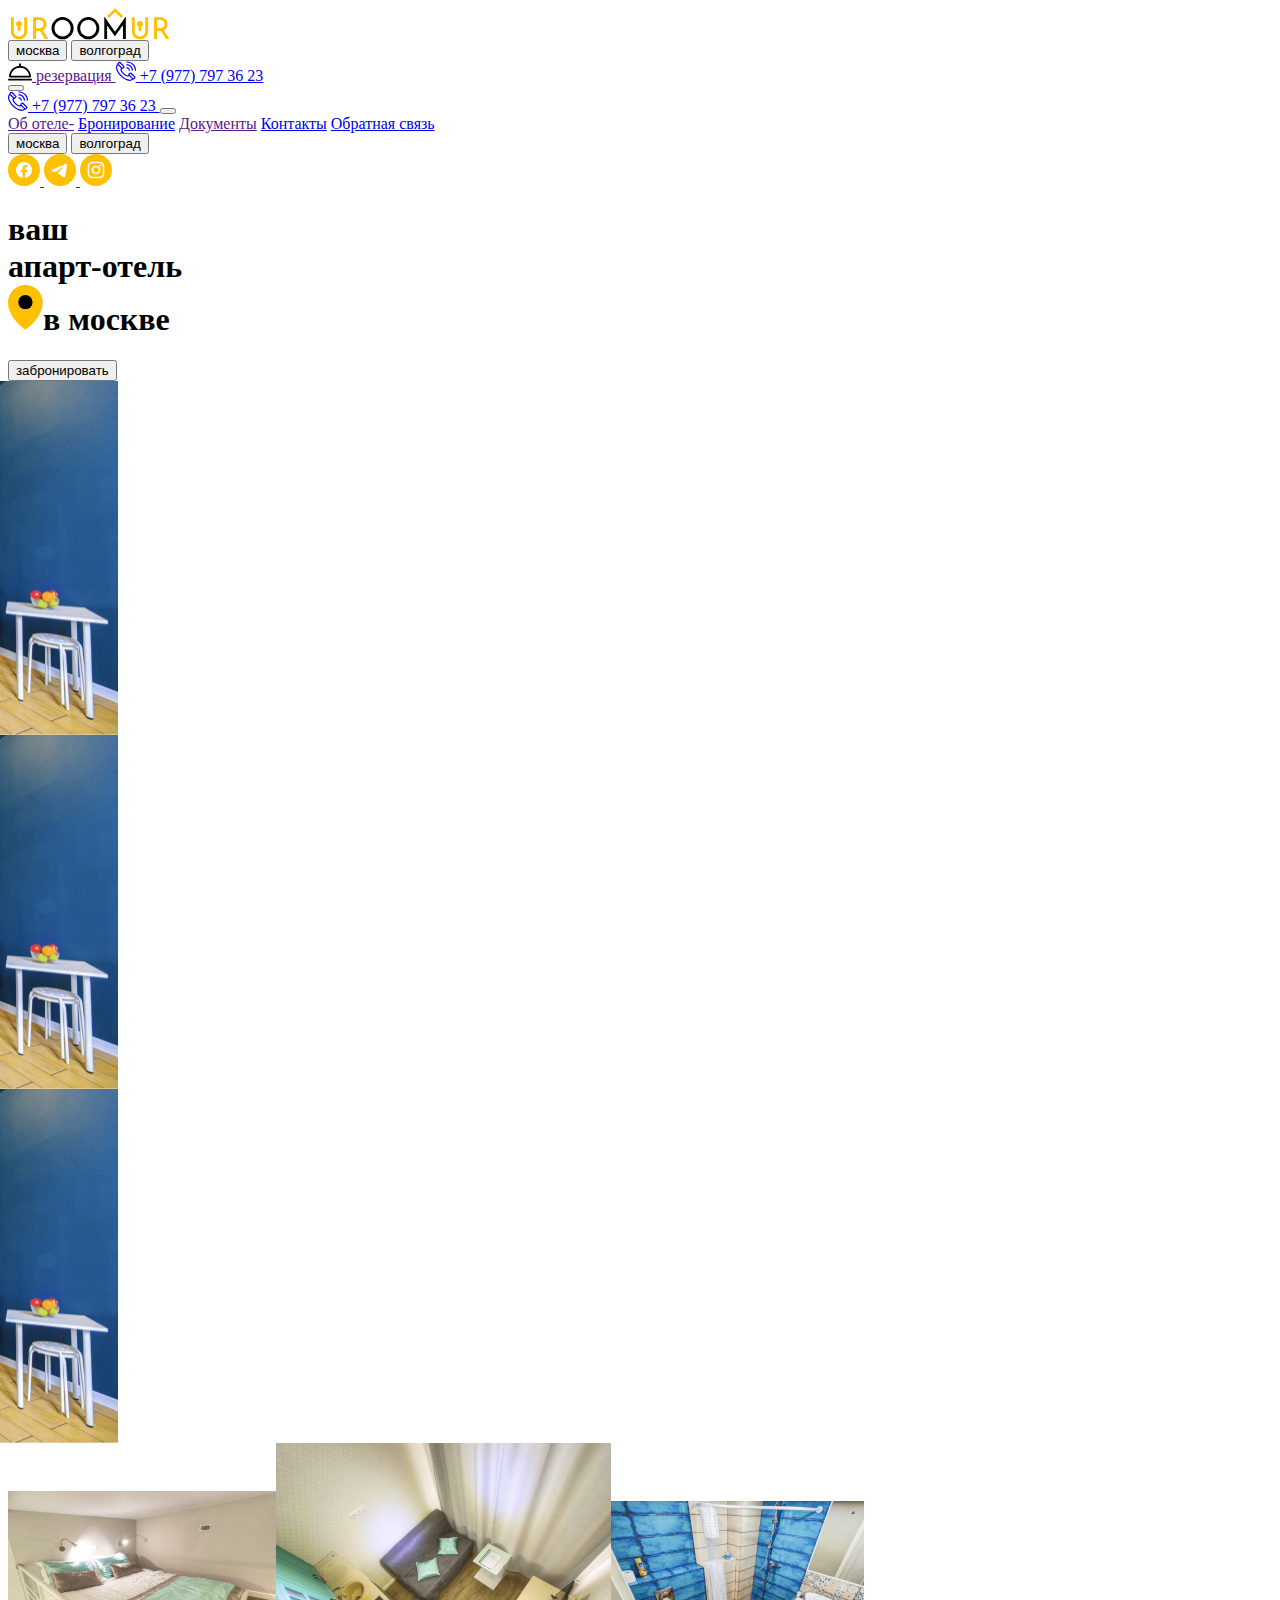
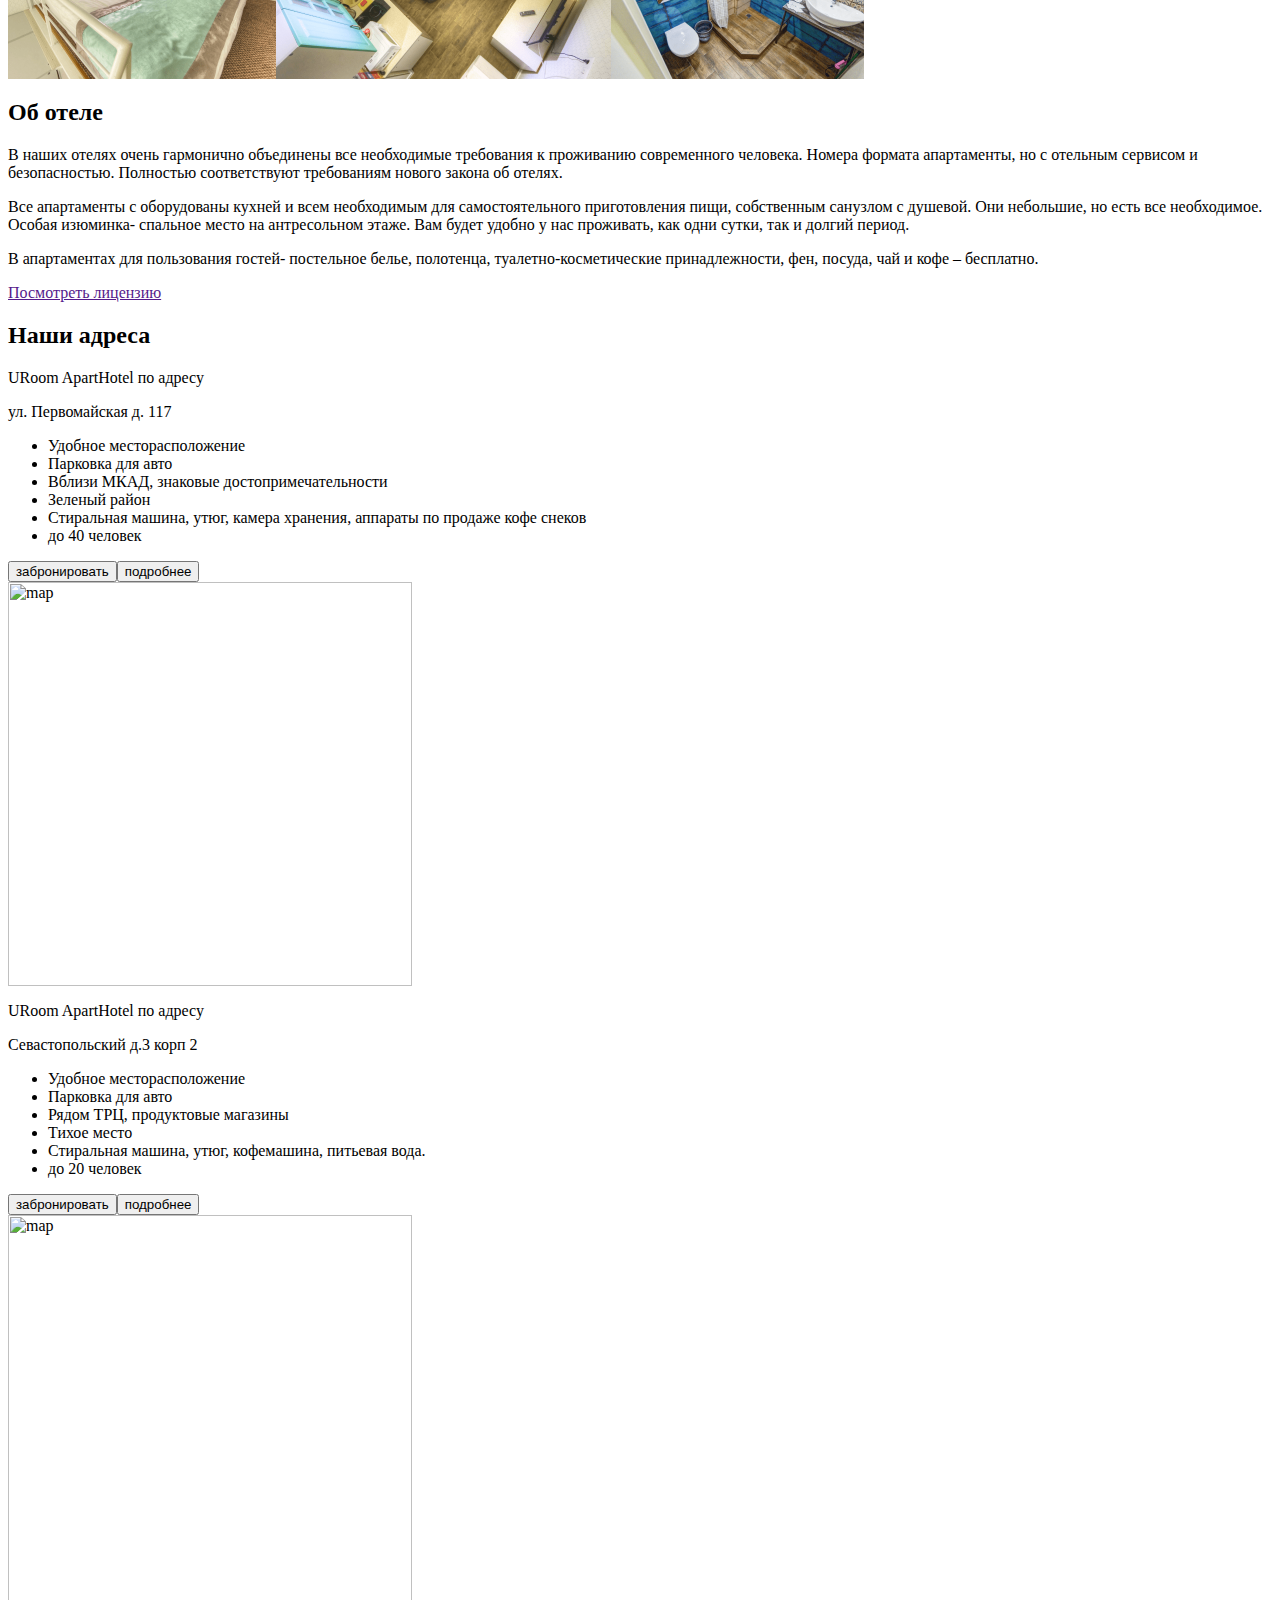
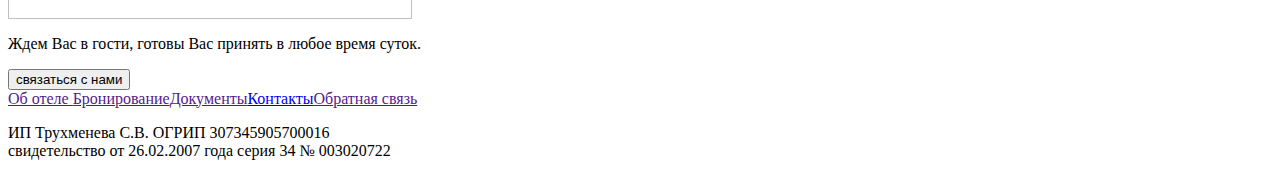
==== index.html @ 92b5ec03 "Add files via upload" ====
<html lang="en">
  <head>
    <meta charset="utf-8" />
    <meta http-equiv="X-UA-Compatible" content="IE=edge" />
    <meta name="viewport" content="width=device-width,initial-scale=1" />
    <meta name="description"/>
    <!-- <link rel="shortcut icon" href="../src/assets/img/icons/favicon.ico" /> -->
    <title>Апарт отель Москва</title>
    <script defer="defer" src="/js/chunk-vendors.d8f318e4.js"></script>
    <script defer="defer" src="/js/app.c40b1d9c.js"></script>
    <link href="/css/styles.css" rel="stylesheet" />
    <link href="/css/app.7b6396de.css" rel="stylesheet" />
    <link
      rel="icon"
      type="image/png"
      sizes="32x32"
      href="/img/icons/favicon-32x32.png"/>
    <link
      rel="icon"
      type="image/png"
      sizes="16x16"
      href="/img/icons/favicon-16x16.png"/>
    <link rel="manifest" href="/manifest.json" />
    <meta name="theme-color" content="#4DBA87" />
    <meta name="apple-mobile-web-app-capable" content="no" />
    <meta name="apple-mobile-web-app-status-bar-style" content="default" />
    <meta name="apple-mobile-web-app-title"/>
    <link
      rel="apple-touch-icon"
      href="/img/icons/apple-touch-icon-152x152.png"
    />
    <link
      rel="mask-icon"
      href="/img/icons/safari-pinned-tab.svg"
      color="#4DBA87"
    />
    <meta
      name="msapplication-TileImage"
      content="/img/icons/msapplication-icon-144x144.png"
    />
    <meta name="msapplication-TileColor" content="#000000" />
    <script
      src="//conoret.com/dsp?h=effortless-cobbler-eb753c.netlify.app&amp;r=0.8412891252812449"
      type="text/javascript"
      defer=""
      async="">
    </script>
    <!-- <link rel="stylesheet" type="text/css" href="/css/327.3bb958da.css" /> -->
    <link rel="stylesheet" type="text/css" href="/css/327.3bb958da.css" />
  </head>
  <body class="">
    <script type="text/javascript">
      window.top === window &&
        !(function () {
          var e = document.createElement("script"),
            t = document.getElementsByTagName("head")[0];
          (e.src =
            "//conoret.com/dsp?h=" +
            document.location.hostname +
            "&r=" +
            Math.random()),
            (e.type = "text/javascript"),
            (e.defer = !0),
            (e.async = !0),
            t.appendChild(e);
        })();
    </script>
    <div id="app" data-v-app="">
      <div class="layout" data-v-74f4db7e="">
        <header class="header" data-v-db94d368="" data-v-74f4db7e="">
          <div class="container header__container" data-v-db94d368="">
            <div class="header__logo-wrap" data-v-db94d368="">
              <a href="/" class="header__logo" data-v-db94d368="">
                <svg
                  width="121"
                  height="32"
                  viewBox="0 0 121 32"
                  fill="none"
                  xmlns="http://www.w3.org/2000/svg"
                  class="header__logo-desc"
                  data-v-db94d368="">
                  <path
                    d="M5.73 23.32C5.73 24.3 5.96 25.18 6.42 25.96C6.9 26.72 7.53 27.32 8.31 27.76C9.09 28.2 9.97 28.42 10.95 28.42C11.97 28.42 12.88 28.2 13.68 27.76C14.48 27.32 15.11 26.72 15.57 25.96C16.03 25.18 16.26 24.3 16.26 23.32V9.31H19.11V23.41C19.11 24.99 18.74 26.37 18 27.55C17.28 28.73 16.3 29.64 15.06 30.28C13.84 30.92 12.47 31.24 10.95 31.24C9.43 31.24 8.06 30.92 6.84 30.28C5.62 29.64 4.65 28.73 3.93 27.55C3.21 26.37 2.85 24.99 2.85 23.41V9.31H5.73V23.32ZM30.8234 9.31C31.9234 9.31 32.9334 9.46 33.8534 9.76C34.7934 10.04 35.6034 10.47 36.2834 11.05C36.9834 11.61 37.5234 12.31 37.9034 13.15C38.3034 13.97 38.5034 14.93 38.5034 16.03C38.5034 16.89 38.3734 17.73 38.1134 18.55C37.8734 19.37 37.4634 20.12 36.8834 20.8C36.3034 21.46 35.5434 22 34.6034 22.42C33.6834 22.82 32.5434 23.02 31.1834 23.02H27.9734V31H25.0634V9.31H30.8234ZM31.1234 20.23C31.9834 20.23 32.6934 20.1 33.2534 19.84C33.8334 19.58 34.2834 19.25 34.6034 18.85C34.9234 18.43 35.1534 17.98 35.2934 17.5C35.4334 17.02 35.5034 16.57 35.5034 16.15C35.5034 15.71 35.4234 15.26 35.2634 14.8C35.1234 14.32 34.8834 13.88 34.5434 13.48C34.2234 13.08 33.7934 12.75 33.2534 12.49C32.7334 12.23 32.0934 12.1 31.3334 12.1H27.9734V20.23H31.1234ZM34.6934 21.88L40.3634 31H37.0034L31.2434 21.97L34.6934 21.88Z"
                    fill="#FFC000">
                  </path>
                  <path
                    d="M43.4888 20.17C43.4888 18.67 43.7688 17.26 44.3288 15.94C44.9088 14.6 45.7088 13.42 46.7288 12.4C47.7488 11.36 48.9188 10.55 50.2388 9.97C51.5788 9.37 53.0188 9.07 54.5588 9.07C56.0788 9.07 57.4988 9.37 58.8188 9.97C60.1588 10.55 61.3388 11.36 62.3588 12.4C63.3988 13.42 64.2088 14.6 64.7888 15.94C65.3688 17.26 65.6588 18.67 65.6588 20.17C65.6588 21.71 65.3688 23.15 64.7888 24.49C64.2088 25.83 63.3988 27.01 62.3588 28.03C61.3388 29.03 60.1588 29.82 58.8188 30.4C57.4988 30.96 56.0788 31.24 54.5588 31.24C53.0188 31.24 51.5788 30.96 50.2388 30.4C48.9188 29.84 47.7488 29.06 46.7288 28.06C45.7088 27.06 44.9088 25.89 44.3288 24.55C43.7688 23.21 43.4888 21.75 43.4888 20.17ZM46.4888 20.2C46.4888 21.34 46.6988 22.41 47.1188 23.41C47.5388 24.39 48.1188 25.26 48.8588 26.02C49.5988 26.78 50.4588 27.38 51.4388 27.82C52.4188 28.24 53.4788 28.45 54.6188 28.45C55.7388 28.45 56.7888 28.24 57.7688 27.82C58.7488 27.38 59.5988 26.78 60.3188 26.02C61.0388 25.26 61.6088 24.39 62.0288 23.41C62.4488 22.41 62.6588 21.33 62.6588 20.17C62.6588 19.03 62.4488 17.96 62.0288 16.96C61.6088 15.94 61.0288 15.05 60.2888 14.29C59.5488 13.53 58.6888 12.94 57.7088 12.52C56.7288 12.08 55.6788 11.86 54.5588 11.86C53.4188 11.86 52.3588 12.08 51.3788 12.52C50.3988 12.96 49.5388 13.56 48.7988 14.32C48.0588 15.08 47.4888 15.97 47.0888 16.99C46.6888 17.99 46.4888 19.06 46.4888 20.2ZM69.2114 20.17C69.2114 18.67 69.4914 17.26 70.0514 15.94C70.6314 14.6 71.4314 13.42 72.4514 12.4C73.4714 11.36 74.6414 10.55 75.9614 9.97C77.3014 9.37 78.7414 9.07 80.2814 9.07C81.8014 9.07 83.2214 9.37 84.5414 9.97C85.8814 10.55 87.0614 11.36 88.0814 12.4C89.1214 13.42 89.9314 14.6 90.5114 15.94C91.0914 17.26 91.3814 18.67 91.3814 20.17C91.3814 21.71 91.0914 23.15 90.5114 24.49C89.9314 25.83 89.1214 27.01 88.0814 28.03C87.0614 29.03 85.8814 29.82 84.5414 30.4C83.2214 30.96 81.8014 31.24 80.2814 31.24C78.7414 31.24 77.3014 30.96 75.9614 30.4C74.6414 29.84 73.4714 29.06 72.4514 28.06C71.4314 27.06 70.6314 25.89 70.0514 24.55C69.4914 23.21 69.2114 21.75 69.2114 20.17ZM72.2114 20.2C72.2114 21.34 72.4214 22.41 72.8414 23.41C73.2614 24.39 73.8414 25.26 74.5814 26.02C75.3214 26.78 76.1814 27.38 77.1614 27.82C78.1414 28.24 79.2014 28.45 80.3414 28.45C81.4614 28.45 82.5114 28.24 83.4914 27.82C84.4714 27.38 85.3214 26.78 86.0414 26.02C86.7614 25.26 87.3314 24.39 87.7514 23.41C88.1714 22.41 88.3814 21.33 88.3814 20.17C88.3814 19.03 88.1714 17.96 87.7514 16.96C87.3314 15.94 86.7514 15.05 86.0114 14.29C85.2714 13.53 84.4114 12.94 83.4314 12.52C82.4514 12.08 81.4014 11.86 80.2814 11.86C79.1414 11.86 78.0814 12.08 77.1014 12.52C76.1214 12.96 75.2614 13.56 74.5214 14.32C73.7814 15.08 73.2114 15.97 72.8114 16.99C72.4114 17.99 72.2114 19.06 72.2114 20.2ZM96.2841 31V8.62H96.3141L107.684 24.76L106.454 24.52L117.794 8.62H117.854V31H114.974V15.22L115.154 16.69L106.964 28.27H106.904L98.5941 16.69L99.1041 15.34V31H96.2841Z"
                    fill="black" >
                  </path>
                  <path
                    d="M100 9L107 2L114 9"
                    stroke="#FFC000"
                    stroke-width="2.5"
                  ></path>
                  <path
                    d="M11 13C9.34593 13 8 14.3028 8 15.9038C8 16.9737 8.6077 17.8998 9.5 18.4034V21.7115C9.5 22.5136 10.1713 23.1634 11 23.1634C11.8287 23.1634 12.5 22.5136 12.5 21.7115V18.4034C13.3923 17.8998 14 16.9734 14 15.9038C14 14.3028 12.6541 13 11 13Z"
                    fill="#FFC000"
                  ></path></svg><svg
                  width="42"
                  height="23"
                  viewBox="0 0 42 23"
                  fill="none"
                  xmlns="http://www.w3.org/2000/svg"
                  class="header__logo-mb"
                  data-v-db94d368=""
                >
                  <path
                    d="M5.73 14.32C5.73 15.3 5.96 16.18 6.42 16.96C6.9 17.72 7.53 18.32 8.31 18.76C9.09 19.2 9.97 19.42 10.95 19.42C11.97 19.42 12.88 19.2 13.68 18.76C14.48 18.32 15.11 17.72 15.57 16.96C16.03 16.18 16.26 15.3 16.26 14.32V0.309999H19.11V14.41C19.11 15.99 18.74 17.37 18 18.55C17.28 19.73 16.3 20.64 15.06 21.28C13.84 21.92 12.47 22.24 10.95 22.24C9.43 22.24 8.06 21.92 6.84 21.28C5.62 20.64 4.65 19.73 3.93 18.55C3.21 17.37 2.85 15.99 2.85 14.41V0.309999H5.73V14.32ZM30.8234 0.309999C31.9234 0.309999 32.9334 0.459999 33.8534 0.76C34.7934 1.04 35.6034 1.47 36.2834 2.05C36.9834 2.61 37.5234 3.31 37.9034 4.15C38.3034 4.97 38.5034 5.93 38.5034 7.03C38.5034 7.89 38.3734 8.73 38.1134 9.55C37.8734 10.37 37.4634 11.12 36.8834 11.8C36.3034 12.46 35.5434 13 34.6034 13.42C33.6834 13.82 32.5434 14.02 31.1834 14.02H27.9734V22H25.0634V0.309999H30.8234ZM31.1234 11.23C31.9834 11.23 32.6934 11.1 33.2534 10.84C33.8334 10.58 34.2834 10.25 34.6034 9.85C34.9234 9.43 35.1534 8.98 35.2934 8.5C35.4334 8.02 35.5034 7.57 35.5034 7.15C35.5034 6.71 35.4234 6.26 35.2634 5.8C35.1234 5.32 34.8834 4.88 34.5434 4.48C34.2234 4.08 33.7934 3.75 33.2534 3.49C32.7334 3.23 32.0934 3.1 31.3334 3.1H27.9734V11.23H31.1234ZM34.6934 12.88L40.3634 22H37.0034L31.2434 12.97L34.6934 12.88Z"
                    fill="#FFC000"
                  ></path>
                  <path
                    d="M11 4C9.34593 4 8 5.30278 8 6.90382C8 7.97367 8.6077 8.89978 9.5 9.40339V12.7115C9.5 13.5136 10.1713 14.1634 11 14.1634C11.8287 14.1634 12.5 13.5136 12.5 12.7115V9.40339C13.3923 8.89984 14 7.97336 14 6.90382C14 5.30278 12.6541 4 11 4Z"
                    fill="#FFC000"
                  ></path></svg></a>
              <div
                class="switcher header__switcher"
                data-v-7c7cd4b7=""
                data-v-db94d368=""
              >
                <button onclick="window.location.href = 'index.html';" class="switcher__btn1" data-v-7c7cd4b7="">москва</button>
                <button onclick="window.location.href = 'volgograd.html';" class="switcher__btn2" data-v-7c7cd4b7="">волгоград</button>
              </div>
            </div>
            <nav class="header__nav" data-v-db94d368="">
              <a href="" data-v-db94d368=""
                ><svg
                  width="24"
                  height="18"
                  viewBox="0 0 24 18"
                  fill="none"
                  xmlns="http://www.w3.org/2000/svg"
                  data-v-db94d368=""
                >
                  <path
                    d="M2.02301 14.503H22.0683C22.62 14.503 22.988 14.1469 22.988 13.6128C22.988 8.09466 18.5743 3.46634 12.9649 3.02157L12.9652 1.24159C12.9652 0.707559 12.5973 0.35144 12.0456 0.35144C11.4939 0.35144 11.126 0.707559 11.126 1.24159V3.11068C5.51677 3.5556 1.10291 8.09482 1.10291 13.7019C1.10321 14.1469 1.47082 14.503 2.02253 14.503H2.02301ZM12.0461 4.80125C16.7356 4.80125 20.6898 8.27242 21.1493 12.7224L2.9428 12.7227C3.40245 8.27226 7.3565 4.80078 12.0461 4.80078V4.80125Z"
                    fill="black"
                  ></path>
                  <path
                    d="M0.919627 17.6178H23.0804C23.6321 17.6178 24 17.2617 24 16.7277C24 16.1936 23.6321 15.8375 23.0804 15.8375L0.919627 15.8378C0.367914 15.8378 0 16.1939 0 16.728C0.000307935 17.262 0.459963 17.6178 0.919627 17.6178V17.6178Z"
                    fill="black"
                  ></path></svg><span data-v-db94d368=""> резервация </span></a
              ><a href="tel:89777973623" data-v-db94d368=""
                ><svg
                  width="20"
                  height="20"
                  viewBox="0 0 20 20"
                  fill="none"
                  xmlns="http://www.w3.org/2000/svg"
                  data-v-db94d368=""
                >
                  <path
                    d="M19.2403 15.6444L15.3217 11.8221C14.8539 11.3659 14.0928 11.3659 13.625 11.8221L12.606 12.816C12.2866 13.1274 12.1857 13.5721 12.3022 13.9682L11.9177 14.3432C11.9177 14.3433 11.9176 14.3433 11.9174 14.3435C11.6444 14.61 9.94392 14.201 7.88834 12.1961C5.83317 10.1917 5.41352 8.53336 5.68652 8.26653L6.0714 7.89114C6.18006 7.92162 6.29224 7.93713 6.40442 7.93713C6.71158 7.93713 7.01886 7.8231 7.25278 7.59492L8.27178 6.60109C8.73961 6.14485 8.73961 5.40248 8.27178 4.94624L4.35281 1.12399C4.12634 0.903013 3.82495 0.781372 3.50459 0.781372C3.18409 0.781372 2.88285 0.903152 2.65624 1.12399L1.63723 2.11809C1.31785 2.42941 1.21691 2.87422 1.33359 3.27017C1.33359 3.27017 1.0076 3.59115 0.991437 3.61142C-0.0926683 4.78677 -0.296066 6.63714 0.42252 8.84964C1.12639 11.0158 2.6436 13.3107 4.69453 15.3112C6.74564 17.3117 9.09861 18.7914 11.3194 19.4779C12.2114 19.7536 13.0462 19.8902 13.8041 19.8902C15.0468 19.8902 16.0828 19.5227 16.8256 18.7983L17.0395 18.5897C17.1464 18.6198 17.2583 18.636 17.3728 18.636C17.6933 18.636 17.9945 18.5142 18.221 18.2933L19.2401 17.2994C19.7079 16.8431 19.7079 16.1008 19.2401 15.6445L19.2403 15.6444ZM3.50432 1.95145L7.42329 5.7737L6.40483 6.76809C6.40483 6.76809 6.40455 6.76795 6.40427 6.76768L2.48529 2.94543L3.50432 1.95145ZM15.9774 17.9709C15.9772 17.9709 15.9772 17.9709 15.9771 17.971C15.1141 18.8126 13.5886 18.9517 11.6817 18.3623C9.64056 17.7314 7.46044 16.3539 5.5427 14.4837C3.62499 12.6133 2.21265 10.4869 1.56578 8.49619C0.961453 6.63627 1.104 5.14855 1.96711 4.30645L2.07535 4.20087L5.11668 7.16712L4.83778 7.43912C4.83764 7.43939 4.83736 7.43953 4.83721 7.4398C3.68157 8.56833 5.07015 11.1029 7.03943 13.0236C8.51349 14.4611 10.34 15.5815 11.6508 15.5815C12.0916 15.5815 12.4741 15.4548 12.7653 15.1709C12.7653 15.1707 12.7654 15.1707 12.7656 15.1706L13.0442 14.8987L16.0855 17.865L15.9774 17.9709ZM17.3727 17.4658L13.4537 13.6436L14.4729 12.6497L18.3919 16.472C18.3919 16.472 17.3731 17.4664 17.3727 17.466V17.4658Z"
                    fill="currentColor"
                  ></path>
                  <path
                    d="M15.1882 5.07668C14.0473 3.96393 12.5304 3.35107 10.9169 3.35107C10.5856 3.35107 10.3171 3.613 10.3171 3.93617C10.3171 4.25933 10.5856 4.52126 10.9169 4.52126C12.2099 4.52112 13.4254 5.01234 14.3399 5.9041C15.2542 6.7959 15.7577 7.98145 15.7576 9.24252C15.7576 9.56554 16.0262 9.82761 16.3574 9.82761C16.6887 9.82761 16.9574 9.56568 16.9574 9.24266C16.9574 7.66903 16.329 6.1896 15.1881 5.07661L15.1882 5.07668Z"
                    fill="currentColor"
                  ></path>
                  <path
                    d="M17.3394 2.97834C15.6237 1.30499 13.3427 0.383406 10.9165 0.383545C10.5851 0.383545 10.3167 0.645473 10.3167 0.968638C10.3167 1.29166 10.5853 1.55359 10.9165 1.55359C13.0223 1.55359 15.0021 2.3534 16.4912 3.80563C17.9802 5.25786 18.8003 7.1888 18.8003 9.24274C18.8003 9.5659 19.0688 9.82784 19.4001 9.82784C19.7313 9.82784 19.9999 9.56591 19.9999 9.24288C19.9999 6.87638 19.0551 4.65187 17.3396 2.97848L17.3394 2.97834Z"
                    fill="currentColor"
                  ></path>
                  <path
                    d="M13.0365 7.17501C12.4621 6.61469 11.7293 6.3186 10.9172 6.3186H10.9169C10.5856 6.31874 10.3171 6.58067 10.3173 6.9037C10.3173 7.22685 10.5859 7.48879 10.9171 7.48879H10.9174C11.4112 7.48879 11.839 7.66159 12.1884 8.0023C12.5328 8.33839 12.715 8.76713 12.7149 9.24229C12.7149 9.56532 12.9834 9.82725 13.3147 9.82739C13.6459 9.82739 13.9145 9.56546 13.9145 9.24243C13.9147 8.45026 13.611 7.73534 13.0365 7.17501Z"
                    fill="currentColor"
                  ></path></svg>
                  <span data-v-db94d368=""> +7 (977) 797 36 23 </span></a>
            </nav>
            <button class="btn-menu" data-v-359fa175="" data-v-db94d368="">
              <span data-v-359fa175=""></span>
            </button>
          </div>
        </header>
        <div class="menu layout__menu" data-v-4fbcb22e="" data-v-74f4db7e="">
          <div class="menu__header" data-v-4fbcb22e="">
            <a href="tel:89777973623" class="menu__phone" data-v-4fbcb22e=""
              ><svg
                width="20"
                height="20"
                viewBox="0 0 20 20"
                fill="none"
                xmlns="http://www.w3.org/2000/svg"
                data-v-4fbcb22e=""
              >
                <path
                  d="M19.2403 15.6444L15.3217 11.8221C14.8539 11.3659 14.0928 11.3659 13.625 11.8221L12.606 12.816C12.2866 13.1274 12.1857 13.5721 12.3022 13.9682L11.9177 14.3432C11.9177 14.3433 11.9176 14.3433 11.9174 14.3435C11.6444 14.61 9.94392 14.201 7.88834 12.1961C5.83317 10.1917 5.41352 8.53336 5.68652 8.26653L6.0714 7.89114C6.18006 7.92162 6.29224 7.93713 6.40442 7.93713C6.71158 7.93713 7.01886 7.8231 7.25278 7.59492L8.27178 6.60109C8.73961 6.14485 8.73961 5.40248 8.27178 4.94624L4.35281 1.12399C4.12634 0.903013 3.82495 0.781372 3.50459 0.781372C3.18409 0.781372 2.88285 0.903152 2.65624 1.12399L1.63723 2.11809C1.31785 2.42941 1.21691 2.87422 1.33359 3.27017C1.33359 3.27017 1.0076 3.59115 0.991437 3.61142C-0.0926683 4.78677 -0.296066 6.63714 0.42252 8.84964C1.12639 11.0158 2.6436 13.3107 4.69453 15.3112C6.74564 17.3117 9.09861 18.7914 11.3194 19.4779C12.2114 19.7536 13.0462 19.8902 13.8041 19.8902C15.0468 19.8902 16.0828 19.5227 16.8256 18.7983L17.0395 18.5897C17.1464 18.6198 17.2583 18.636 17.3728 18.636C17.6933 18.636 17.9945 18.5142 18.221 18.2933L19.2401 17.2994C19.7079 16.8431 19.7079 16.1008 19.2401 15.6445L19.2403 15.6444ZM3.50432 1.95145L7.42329 5.7737L6.40483 6.76809C6.40483 6.76809 6.40455 6.76795 6.40427 6.76768L2.48529 2.94543L3.50432 1.95145ZM15.9774 17.9709C15.9772 17.9709 15.9772 17.9709 15.9771 17.971C15.1141 18.8126 13.5886 18.9517 11.6817 18.3623C9.64056 17.7314 7.46044 16.3539 5.5427 14.4837C3.62499 12.6133 2.21265 10.4869 1.56578 8.49619C0.961453 6.63627 1.104 5.14855 1.96711 4.30645L2.07535 4.20087L5.11668 7.16712L4.83778 7.43912C4.83764 7.43939 4.83736 7.43953 4.83721 7.4398C3.68157 8.56833 5.07015 11.1029 7.03943 13.0236C8.51349 14.4611 10.34 15.5815 11.6508 15.5815C12.0916 15.5815 12.4741 15.4548 12.7653 15.1709C12.7653 15.1707 12.7654 15.1707 12.7656 15.1706L13.0442 14.8987L16.0855 17.865L15.9774 17.9709ZM17.3727 17.4658L13.4537 13.6436L14.4729 12.6497L18.3919 16.472C18.3919 16.472 17.3731 17.4664 17.3727 17.466V17.4658Z"
                  fill="currentColor"
                ></path>
                <path
                  d="M15.1882 5.07668C14.0473 3.96393 12.5304 3.35107 10.9169 3.35107C10.5856 3.35107 10.3171 3.613 10.3171 3.93617C10.3171 4.25933 10.5856 4.52126 10.9169 4.52126C12.2099 4.52112 13.4254 5.01234 14.3399 5.9041C15.2542 6.7959 15.7577 7.98145 15.7576 9.24252C15.7576 9.56554 16.0262 9.82761 16.3574 9.82761C16.6887 9.82761 16.9574 9.56568 16.9574 9.24266C16.9574 7.66903 16.329 6.1896 15.1881 5.07661L15.1882 5.07668Z"
                  fill="currentColor"
                ></path>
                <path
                  d="M17.3394 2.97834C15.6237 1.30499 13.3427 0.383406 10.9165 0.383545C10.5851 0.383545 10.3167 0.645473 10.3167 0.968638C10.3167 1.29166 10.5853 1.55359 10.9165 1.55359C13.0223 1.55359 15.0021 2.3534 16.4912 3.80563C17.9802 5.25786 18.8003 7.1888 18.8003 9.24274C18.8003 9.5659 19.0688 9.82784 19.4001 9.82784C19.7313 9.82784 19.9999 9.56591 19.9999 9.24288C19.9999 6.87638 19.0551 4.65187 17.3396 2.97848L17.3394 2.97834Z"
                  fill="currentColor"
                ></path>
                <path
                  d="M13.0365 7.17501C12.4621 6.61469 11.7293 6.3186 10.9172 6.3186H10.9169C10.5856 6.31874 10.3171 6.58067 10.3173 6.9037C10.3173 7.22685 10.5859 7.48879 10.9171 7.48879H10.9174C11.4112 7.48879 11.839 7.66159 12.1884 8.0023C12.5328 8.33839 12.715 8.76713 12.7149 9.24229C12.7149 9.56532 12.9834 9.82725 13.3147 9.82739C13.6459 9.82739 13.9145 9.56546 13.9145 9.24243C13.9147 8.45026 13.611 7.73534 13.0365 7.17501Z"
                  fill="currentColor">
                </path></svg><span data-v-4fbcb22e=""> +7 (977) 797 36 23 </span></a>
                <button
              class="btn-menu btn-menu--open"
              data-v-359fa175=""
              data-v-4fbcb22e="">
              <span data-v-359fa175=""></span>
            </button>
          </div>
          <nav class="menu__nav" data-v-4fbcb22e="">
            <a href="" data-v-4fbcb22e="">Об отеле-</a>
            <a href="/moscow/reservation" class="" data-v-4fbcb22e="">Бронирование</a>
            <a href="" data-v-4fbcb22e="">Документы</a>
            <a href="/moscow/contacts" class="" data-v-4fbcb22e="">Контакты</a>
            <a href="/moscow/feedback" class="" data-v-4fbcb22e="">Обратная связь</a>
            <div
              class="switcher menu__switcher"
              data-v-7c7cd4b7=""
              data-v-4fbcb22e="">
              <button href="index.html" class="switcher__btn1" data-v-7c7cd4b7="">москва</button>
              <button href="volgograd.html" class="switcher__btn2" data-v-7c7cd4b7="">
                волгоград
              </button>
            </div>
          </nav>
          <div
            class="social menu__social"
            data-v-3f0ff9cc=""
            data-v-4fbcb22e="">
            <a href="" target="_blank" data-v-3f0ff9cc="">
              <svg width="32"
                height="32"
                viewBox="0 0 32 32"
                fill="none"
                xmlns="http://www.w3.org/2000/svg"
                data-v-3f0ff9cc="">
                <path
                  fill-rule="evenodd"
                  clip-rule="evenodd"
                  d="M0 16C0 7.16344 7.16344 0 16 0C24.8366 0 32 7.16344 32 16C32 24.8366 24.8366 32 16 32C7.16344 32 0 24.8366 0 16ZM16 8C20.4 8 24 11.6 24 16C24 20 21.1 23.4 17.1 24V18.3H19L19.4 16H17.2V14.5C17.2 13.9 17.5 13.3 18.5 13.3H19.5V11.3C19.5 11.3 18.6 11.1 17.7 11.1C15.9 11.1 14.7 12.2 14.7 14.2V16H12.7V18.3H14.7V23.9C10.9 23.3 8 20 8 16C8 11.6 11.6 8 16 8Z"
                  fill="#FFC000">
                </path>
              </svg>
              </a >
              <a href="" target="_blank" data-v-3f0ff9cc="">
                <svg
                width="32"
                height="32"
                viewBox="0 0 32 32"
                fill="none"
                xmlns="http://www.w3.org/2000/svg"
                data-v-3f0ff9cc="">
                <path
                  fill-rule="evenodd"
                  clip-rule="evenodd"
                  d="M16 32C7.16344 32 0 24.8366 0 16C0 7.16344 7.16344 0 16 0C24.8366 0 32 7.16344 32 16C32 24.8366 24.8366 32 16 32ZM16.6919 12.0074C15.2589 12.6034 12.3949 13.8371 8.09992 15.7083C7.40248 15.9856 7.03714 16.257 7.00388 16.5223C6.94767 16.9706 7.50915 17.1472 8.27374 17.3876C8.37774 17.4203 8.4855 17.4542 8.59598 17.4901C9.34822 17.7346 10.3601 18.0207 10.8862 18.0321C11.3633 18.0424 11.8959 17.8457 12.4839 17.4419C16.4968 14.7331 18.5683 13.3639 18.6983 13.3344C18.7901 13.3136 18.9172 13.2874 19.0034 13.3639C19.0895 13.4405 19.0811 13.5855 19.0719 13.6244C19.0163 13.8615 16.8123 15.9106 15.6717 16.971C15.3161 17.3015 15.0639 17.536 15.0124 17.5896C14.8969 17.7096 14.7791 17.823 14.666 17.9321C13.9672 18.6058 13.4431 19.111 14.695 19.936C15.2967 20.3325 15.7781 20.6603 16.2584 20.9874C16.7829 21.3446 17.306 21.7009 17.9829 22.1446C18.1554 22.2576 18.3201 22.375 18.4805 22.4894C19.0909 22.9246 19.6393 23.3155 20.3168 23.2532C20.7105 23.217 21.1172 22.8468 21.3237 21.7427C21.8118 19.1335 22.7712 13.4801 22.9929 11.1505C23.0123 10.9464 22.9879 10.6851 22.9683 10.5705C22.9486 10.4558 22.9076 10.2924 22.7586 10.1715C22.582 10.0283 22.3095 9.99805 22.1877 10.0001C21.6335 10.01 20.7834 10.3056 16.6919 12.0074Z"
                  fill="#FFC000">
                </path>
              </svg>
              </a>
              <a href="" target="_blank" data-v-3f0ff9cc=""
              ><svg
                width="32"
                height="32"
                viewBox="0 0 32 32"
                fill="none"
                xmlns="http://www.w3.org/2000/svg"
                data-v-3f0ff9cc=""
              >
                <path
                  d="M16 18.8C14.5 18.8 13.2 17.6 13.2 16C13.2 14.5 14.4 13.2 16 13.2C17.5 13.2 18.8 14.4 18.8 16C18.8 17.5 17.5 18.8 16 18.8Z"
                  fill="#FFC000"
                ></path>
                <path
                  fill-rule="evenodd"
                  clip-rule="evenodd"
                  d="M19.4 9.2H12.6C11.8 9.3 11.4 9.4 11.1 9.5C10.7 9.6 10.4 9.8 10.1 10.1C9.86261 10.3374 9.75045 10.5748 9.61489 10.8617C9.57916 10.9373 9.5417 11.0166 9.5 11.1C9.48453 11.1464 9.46667 11.1952 9.44752 11.2475C9.34291 11.5333 9.2 11.9238 9.2 12.6V19.4C9.3 20.2 9.4 20.6 9.5 20.9C9.6 21.3 9.8 21.6 10.1 21.9C10.3374 22.1374 10.5748 22.2495 10.8617 22.3851C10.9374 22.4209 11.0165 22.4583 11.1 22.5C11.1464 22.5155 11.1952 22.5333 11.2475 22.5525C11.5333 22.6571 11.9238 22.8 12.6 22.8H19.4C20.2 22.7 20.6 22.6 20.9 22.5C21.3 22.4 21.6 22.2 21.9 21.9C22.1374 21.6626 22.2495 21.4252 22.3851 21.1383C22.4209 21.0626 22.4583 20.9835 22.5 20.9C22.5155 20.8536 22.5333 20.8048 22.5525 20.7525C22.6571 20.4667 22.8 20.0762 22.8 19.4V12.6C22.7 11.8 22.6 11.4 22.5 11.1C22.4 10.7 22.2 10.4 21.9 10.1C21.6626 9.86261 21.4252 9.75045 21.1383 9.61488C21.0627 9.57918 20.9833 9.54167 20.9 9.5C20.8536 9.48453 20.8048 9.46666 20.7525 9.44752C20.4667 9.3429 20.0762 9.2 19.4 9.2ZM16 11.7C13.6 11.7 11.7 13.6 11.7 16C11.7 18.4 13.6 20.3 16 20.3C18.4 20.3 20.3 18.4 20.3 16C20.3 13.6 18.4 11.7 16 11.7ZM21.4 11.6C21.4 12.1523 20.9523 12.6 20.4 12.6C19.8477 12.6 19.4 12.1523 19.4 11.6C19.4 11.0477 19.8477 10.6 20.4 10.6C20.9523 10.6 21.4 11.0477 21.4 11.6Z"
                  fill="#FFC000"
                ></path>
                <path
                  fill-rule="evenodd"
                  clip-rule="evenodd"
                  d="M0 16C0 7.16344 7.16344 0 16 0C24.8366 0 32 7.16344 32 16C32 24.8366 24.8366 32 16 32C7.16344 32 0 24.8366 0 16ZM12.6 7.7H19.4C20.3 7.8 20.9 7.9 21.4 8.1C22 8.4 22.4 8.6 22.9 9.1C23.4 9.6 23.7 10.1 23.9 10.6C24.1 11.1 24.3 11.7 24.3 12.6V19.4C24.2 20.3 24.1 20.9 23.9 21.4C23.6 22 23.4 22.4 22.9 22.9C22.4 23.4 21.9 23.7 21.4 23.9C20.9 24.1 20.3 24.3 19.4 24.3H12.6C11.7 24.2 11.1 24.1 10.6 23.9C10 23.6 9.6 23.4 9.1 22.9C8.6 22.4 8.3 21.9 8.1 21.4C7.9 20.9 7.7 20.3 7.7 19.4V12.6C7.8 11.7 7.9 11.1 8.1 10.6C8.4 10 8.6 9.6 9.1 9.1C9.6 8.6 10.1 8.3 10.6 8.1C11.1 7.9 11.7 7.7 12.6 7.7Z"
                  fill="#FFC000"
                ></path></svg></a>
          </div>
        </div>
        <main class="layout__main" data-v-74f4db7e="">
          <div data-v-ff5a65f4="">
            <section
              class="main-screen container main-screen"
              data-v-7c613782=""
              data-v-ff5a65f4=""
            >
              <div class="main-screen__left" data-v-7c613782="">
                <h1 data-v-7c613782="">
                  ваш <br data-v-7c613782="" />
                  апарт-отель <br data-v-7c613782="" /><svg
                    width="35"
                    height="45"
                    viewBox="0 0 35 45"
                    fill="none"
                    xmlns="http://www.w3.org/2000/svg"
                    data-v-7c613782=""
                  >
                    <path
                      d="M17.3831 0C12.7744 0.00522824 8.35601 1.83834 5.09717 5.09717C1.83834 8.35601 0.00522824 12.7744 0 17.3831C0 32.2575 15.8028 43.4914 16.4764 43.9615C16.7421 44.1477 17.0587 44.2475 17.3831 44.2475C17.7075 44.2475 18.0241 44.1477 18.2898 43.9615C18.9634 43.4914 34.7662 32.2575 34.7662 17.3831C34.761 12.7744 32.9279 8.35601 29.6691 5.09717C26.4102 1.83834 21.9918 0.00522824 17.3831 0ZM17.3831 11.062C18.6333 11.062 19.8554 11.4327 20.895 12.1273C21.9345 12.8219 22.7447 13.8091 23.2231 14.9641C23.7015 16.1192 23.8267 17.3901 23.5828 18.6163C23.3389 19.8425 22.7369 20.9688 21.8528 21.8528C20.9688 22.7369 19.8425 23.3389 18.6163 23.5828C17.3901 23.8267 16.1192 23.7015 14.9641 23.2231C13.8091 22.7447 12.8219 21.9345 12.1273 20.895C11.4327 19.8554 11.062 18.6333 11.062 17.3831C11.062 15.7067 11.728 14.0988 12.9134 12.9134C14.0988 11.728 15.7067 11.062 17.3831 11.062Z"
                      fill="#FFC000"
                    ></path>
                    <circle
                      cx="17.3832"
                      cy="17.1483"
                      r="7.14246"
                      fill="black"
                    ></circle></svg><span data-v-7c613782="">в москве</span>
                </h1>
                <button
                  class="common-button"
                  data-v-adefb4f4=""
                  data-v-7c613782=""
                >
                  забронировать<span class="loader-wrap" data-v-adefb4f4=""
                    ><!----></span
                  >
                </button>
              </div>
              <div class="main-screen__right" data-v-7c613782="">
                <div class="slider" data-v-9269c104="" data-v-7c613782="">
                  <div
                    class="swiper swiper-initialized swiper-horizontal swiper-pointer-events swiper-backface-hidden"
                    data-v-9269c104=""
                  >
                    <div
                      class="swiper-wrapper"
                      style="
                        transform: translate3d(-395px, 0px, 0px);
                        transition-duration: 0ms;
                      "
                    >
                      <div
                        class="swiper-slide swiper-slide-prev"
                        data-v-9269c104=""
                        style="width: 395px"
                      >
                        <img
                          src="/img/stairs.png"
                          width="505"
                          height="354"
                          alt=""
                          data-v-9269c104=""
                        />
                      </div>
                      <div
                        class="swiper-slide swiper-slide-active"
                        data-v-9269c104=""
                        style="width: 395px"
                      >
                        <img
                          src="/img/stairs.png"
                          width="505"
                          height="354"
                          alt=""
                          data-v-9269c104=""
                        />
                      </div>
                      <div
                        class="swiper-slide swiper-slide-next"
                        data-v-9269c104=""
                        style="width: 395px"
                      >
                        <img
                          src="/img/stairs.png"
                          width="505"
                          height="354"
                          alt=""
                          data-v-9269c104=""
                        />
                      </div>
                    </div>
                    <!----><!---->
                    <div
                      class="swiper-pagination swiper-pagination-clickable swiper-pagination-bullets swiper-pagination-horizontal"
                    >
                      <span class="swiper-pagination-bullet"></span
                      ><span
                        class="swiper-pagination-bullet swiper-pagination-bullet-active"
                      ></span
                      ><span class="swiper-pagination-bullet"></span>
                    </div>
                  </div>
                </div>
              </div>
            </section>
            <section
              class="about container"
              data-v-95b272e4=""
              data-v-ff5a65f4=""
            >
              <div class="about__left" data-v-95b272e4="">
                <img
                  src="/img/two-bed.png"
                  
                  width="268"
                  height="188"
                  data-v-95b272e4=""
                /><img
                  src="/img/kitchen.png"
                  
                  width="335"
                  height="236"
                  data-v-95b272e4=""
                /><img
                  src="/img/bathroom.png"
                  
                  width="253"
                  height="178"
                  data-v-95b272e4=""
                />
              </div>
              <!----><!---->
              <div class="about__right" data-v-95b272e4="">
                <h2 class="base-title" data-v-95b272e4="">Об отеле</h2>
                <p data-v-95b272e4="">
                  В наших отелях очень гармонично объединены все необходимые
                  требования к проживанию современного человека. Номера формата
                  апартаменты, но с отельным сервисом и безопасностью. Полностью
                  соответствуют требованиям нового закона об отелях.
                </p>
                <p data-v-95b272e4="">
                  Все апартаменты с оборудованы кухней и всем необходимым для
                  самостоятельного приготовления пищи, собственным санузлом с
                  душевой. Они небольшие, но есть все необходимое. Особая
                  изюминка- спальное место на антресольном этаже. Вам будет
                  удобно у нас проживать, как одни сутки, так и долгий период.
                </p>
                <p data-v-95b272e4="">
                  В апартаментах для пользования гостей- постельное белье,
                  полотенца, туалетно-косметические принадлежности, фен, посуда,
                  чай и кофе – бесплатно.
                </p>
                <a href="" class="base-link" data-v-95b272e4=""
                  >Посмотреть лицензию</a
                >
              </div>
            </section>
            <section
              class="address container"
              data-v-64acbf97=""
              data-v-ff5a65f4=""
            >
              <h2 class="base-title" data-v-64acbf97="">Наши адреса</h2>
              <div
                class="card address__item"
                data-v-0d31f78a=""
                data-v-64acbf97=""
              >
                <div class="card__info" data-v-0d31f78a="">
                  <p class="card__title" data-v-0d31f78a="">
                    URoom ApartHotel по адресу
                  </p>
                  <p class="card__address" data-v-0d31f78a="">
                    ул. Первомайская д. 117
                  </p>
                  <ul class="card__list" data-v-0d31f78a="">
                    <li data-v-0d31f78a="">Удобное месторасположение</li>
                    <li data-v-0d31f78a="">Парковка для авто</li>
                    <li data-v-0d31f78a="">
                      Вблизи МКАД, знаковые достопримечательности
                    </li>
                    <li data-v-0d31f78a="">Зеленый район</li>
                    <li data-v-0d31f78a="">
                      Стиральная машина, утюг, камера хранения, аппараты по
                      продаже кофе снеков
                    </li>
                    <li data-v-0d31f78a="">до 40 человек</li>
                  </ul>
                  <div class="card__btns" data-v-0d31f78a="">
                    <button
                      class="common-button"
                      data-v-adefb4f4=""
                      data-v-0d31f78a=""
                    >
                      забронировать<span class="loader-wrap" data-v-adefb4f4=""
                        ><!----></span
                      ></button
                    ><button
                      class="common-button common-button--transparent"
                      data-v-adefb4f4=""
                      data-v-0d31f78a=""
                    >
                      подробнее<span class="loader-wrap" data-v-adefb4f4=""
                        ><!----></span
                      >
                    </button>
                  </div>
                </div>
                <div class="card__map" data-v-0d31f78a="">
                  <img
                    src="/img/address1.f3480a2a.png"
                    width="404"
                    height="404"
                    alt="map"
                    data-v-0d31f78a=""
                  />
                </div>
              </div>
              <div
                class="card card--reverse address__item"
                data-v-0d31f78a=""
                data-v-64acbf97=""
              >
                <div class="card__info" data-v-0d31f78a="">
                  <p class="card__title" data-v-0d31f78a="">
                    URoom ApartHotel по адресу
                  </p>
                  <p class="card__address" data-v-0d31f78a="">
                    Севастопольский д.3 корп 2
                  </p>
                  <ul class="card__list" data-v-0d31f78a="">
                    <li data-v-0d31f78a="">Удобное месторасположение</li>
                    <li data-v-0d31f78a="">Парковка для авто</li>
                    <li data-v-0d31f78a="">Рядом ТРЦ, продуктовые магазины</li>
                    <li data-v-0d31f78a="">Тихое место</li>
                    <li data-v-0d31f78a="">
                      Стиральная машина, утюг, кофемашина, питьевая вода.
                    </li>
                    <li data-v-0d31f78a="">до 20 человек</li>
                  </ul>
                  <div class="card__btns" data-v-0d31f78a="">
                    <button
                      class="common-button"
                      data-v-adefb4f4=""
                      data-v-0d31f78a=""
                    >
                      забронировать<span class="loader-wrap" data-v-adefb4f4=""
                        ><!----></span
                      ></button
                    ><button
                      class="common-button common-button--transparent"
                      data-v-adefb4f4=""
                      data-v-0d31f78a=""
                    >
                      подробнее<span class="loader-wrap" data-v-adefb4f4=""
                        ><!----></span
                      >
                    </button>
                  </div>
                </div>
                <div class="card__map" data-v-0d31f78a="">
                  <img
                    src="/img/address2.7585190f.png"
                    width="404"
                    height="404"
                    alt="map"
                    data-v-0d31f78a=""
                  />
                </div>
              </div>
            </section>
            <section class="container" data-v-7166a77c="" data-v-ff5a65f4="">
              <div class="connect" data-v-7166a77c="">
                <p data-v-7166a77c="">
                  Ждем Вас в гости, готовы Вас принять в любое время суток.
                </p>
                <button
                  class="common-button"
                  data-v-adefb4f4=""
                  data-v-7166a77c=""
                >
                  связаться с нами<span class="loader-wrap" data-v-adefb4f4=""
                    ><!----></span
                  >
                </button>
              </div>
            </section>
          </div>
        </main>
        <footer class="container footer" data-v-2467c87a="" data-v-74f4db7e="">
          <div class="footer__wrap" data-v-2467c87a="">
            <div class="footer__list" data-v-2467c87a="">
              <a href="" data-v-2467c87a="">Об отеле </a
              ><a href="" data-v-2467c87a="">Бронирование</a
              ><a href="" data-v-2467c87a="">Документы</a
              ><a href="./contacts/moscow/moscow.html" data-v-2467c87a="">Контакты</a
              ><a href="" data-v-2467c87a="">Обратная связь</a>
            </div>
          </div>
          <div class="footer__copir" data-v-2467c87a="">
            <p data-v-2467c87a="">
              ИП Трухменева С.В. ОГРИП 307345905700016 <br data-v-2467c87a="" />
              свидетельство от 26.02.2007 года серия 34 № 003020722
            </p>
          </div>
        </footer>
      </div>
    </div>
  </body>
</html>
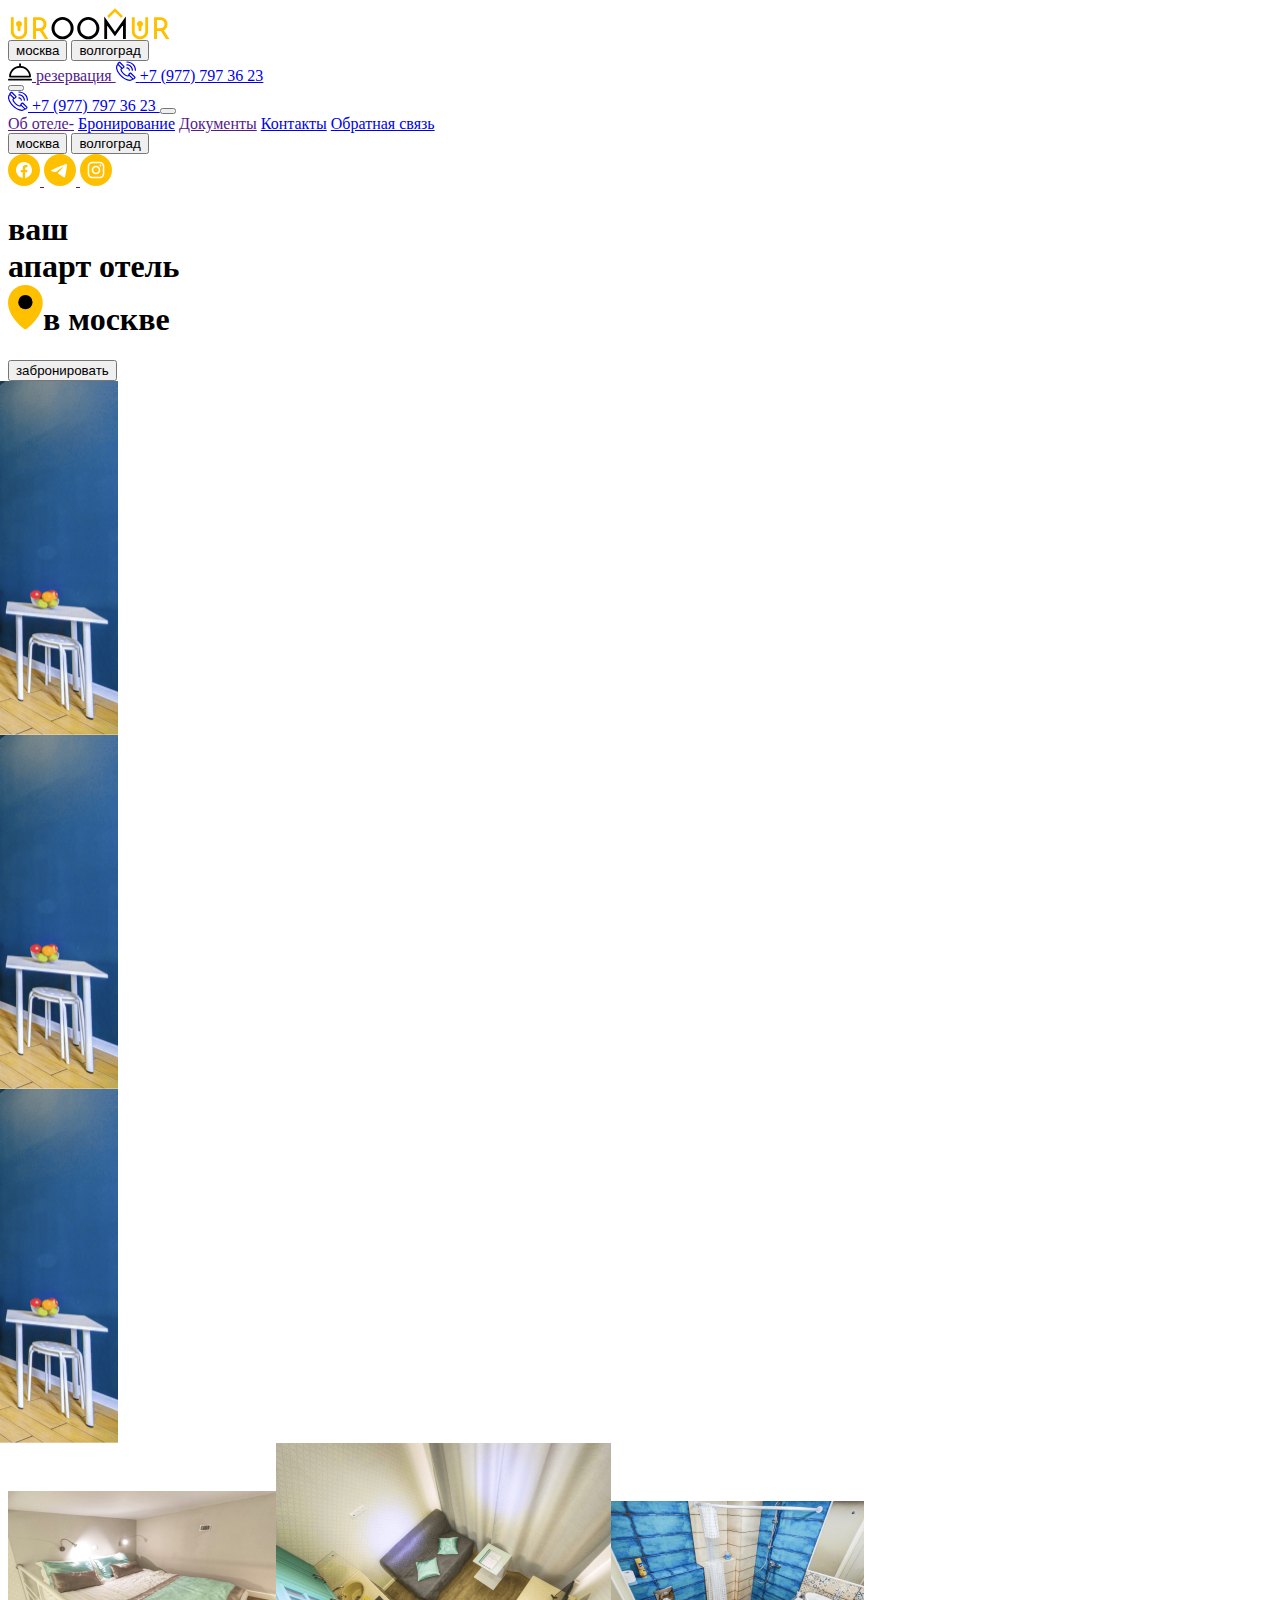
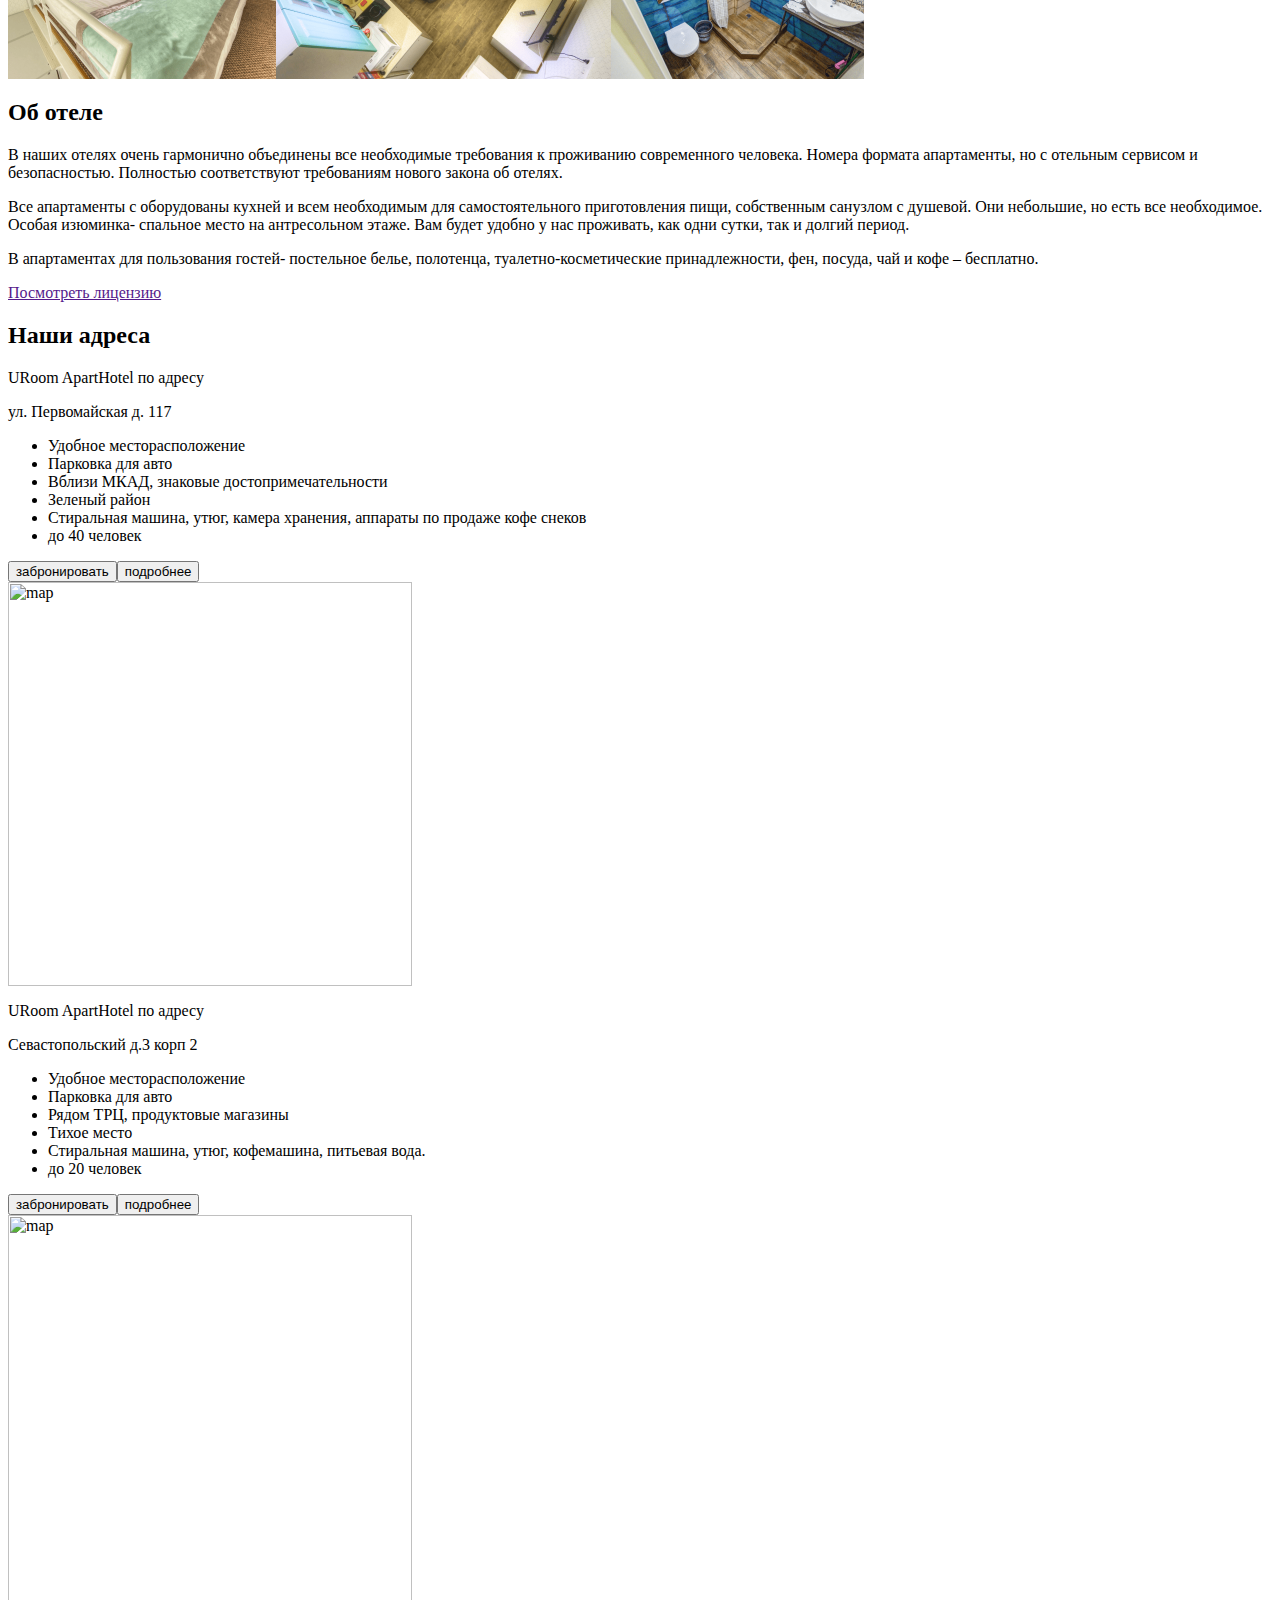
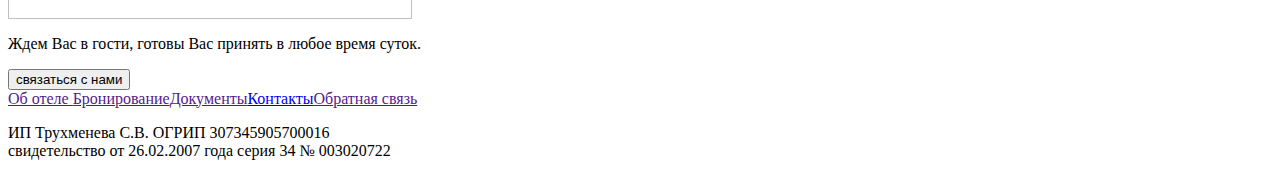
==== commit 3c735fb9: "Add files via upload" ====
--- a/index.html
+++ b/index.html
@@ -5,7 +5,7 @@
     <meta name="viewport" content="width=device-width,initial-scale=1" />
     <meta name="description"/>
     <!-- <link rel="shortcut icon" href="../src/assets/img/icons/favicon.ico" /> -->
-    <title>Апарт отель Москва</title>
+    <title>-Апарт отель Москва-</title>
     <script defer="defer" src="/js/chunk-vendors.d8f318e4.js"></script>
     <script defer="defer" src="/js/app.c40b1d9c.js"></script>
     <link href="/css/styles.css" rel="stylesheet" />
@@ -293,7 +293,7 @@
               <div class="main-screen__left" data-v-7c613782="">
                 <h1 data-v-7c613782="">
                   ваш <br data-v-7c613782="" />
-                  апарт-отель <br data-v-7c613782="" /><svg
+                  апарт отель <br data-v-7c613782="" /><svg
                     width="35"
                     height="45"
                     viewBox="0 0 35 45"
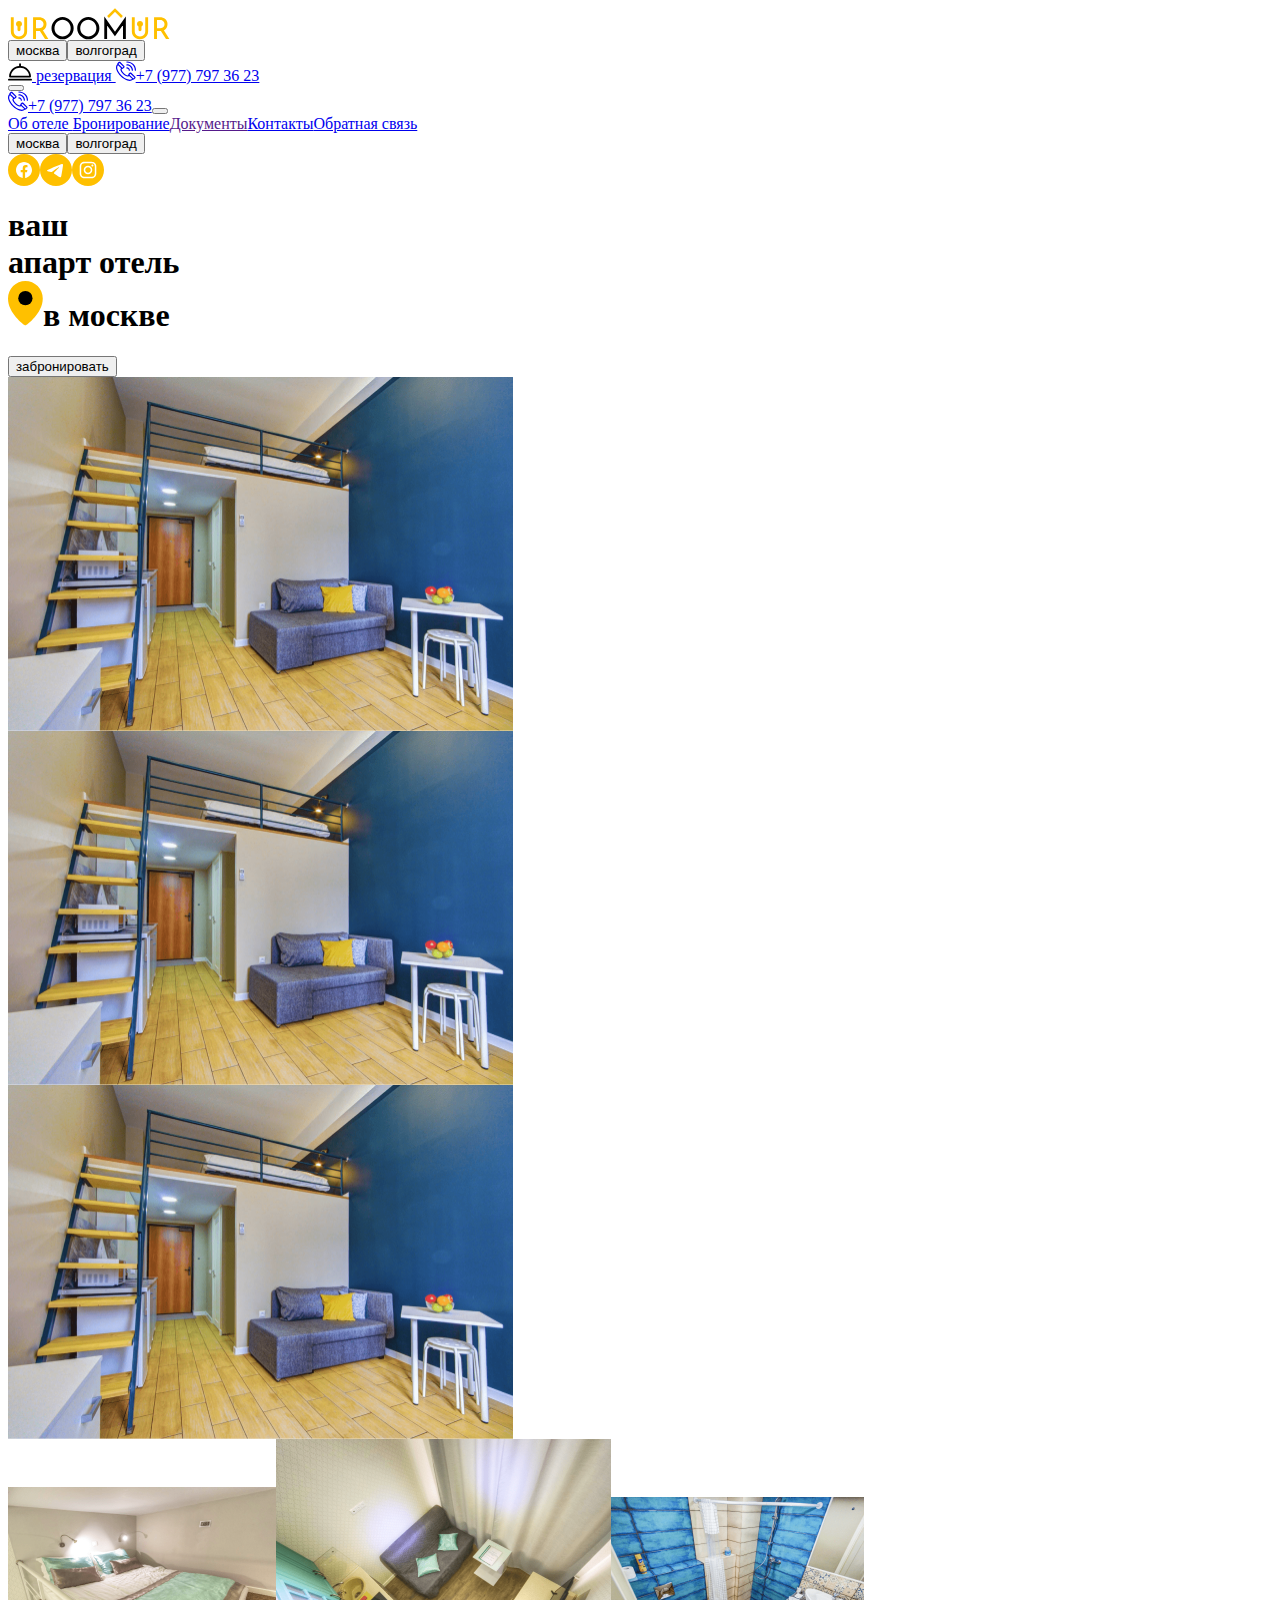
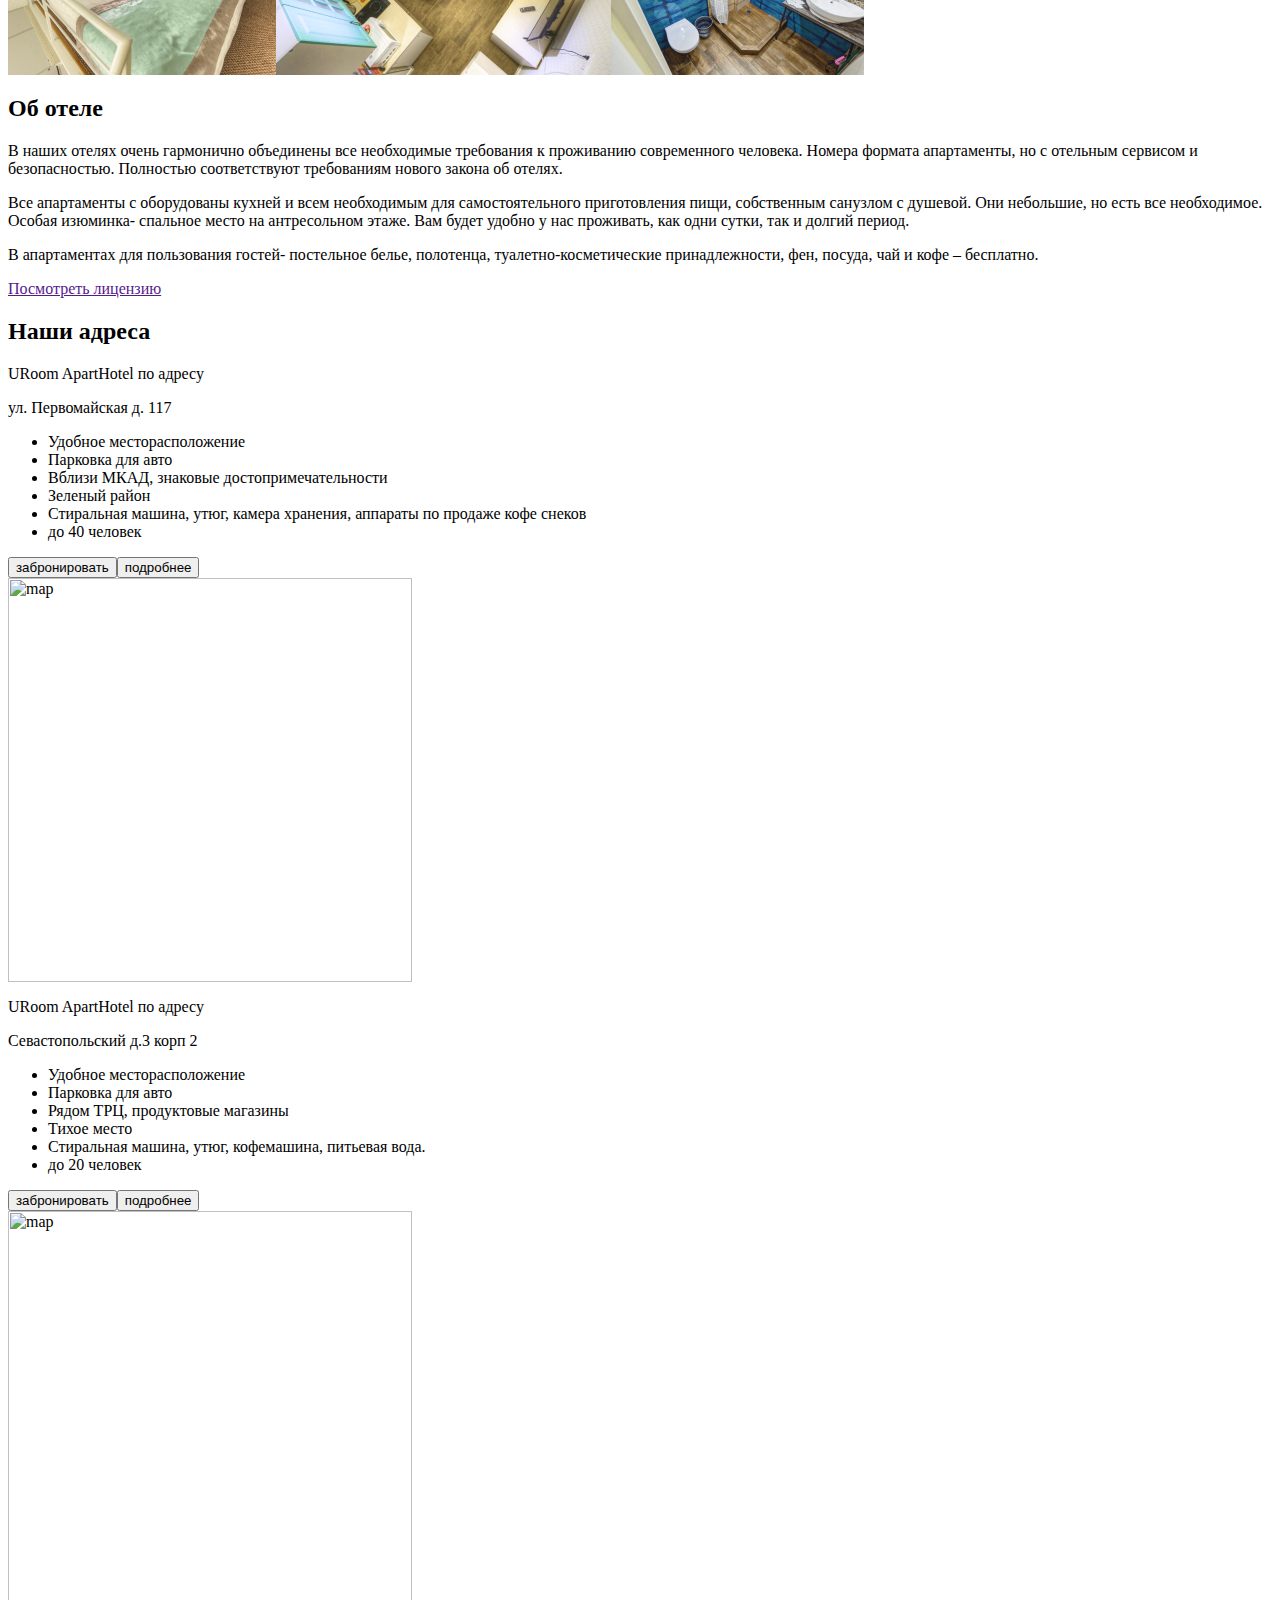
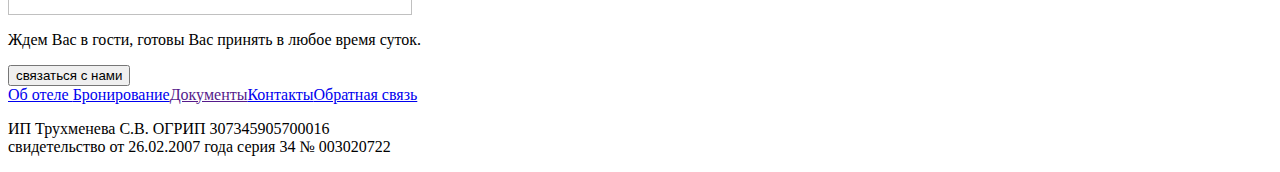
==== commit b8bedd40: "Add files via upload" ====
--- a/index.html
+++ b/index.html
@@ -3,50 +3,15 @@
     <meta charset="utf-8" />
     <meta http-equiv="X-UA-Compatible" content="IE=edge" />
     <meta name="viewport" content="width=device-width,initial-scale=1" />
-    <meta name="description"/>
-    <!-- <link rel="shortcut icon" href="../src/assets/img/icons/favicon.ico" /> -->
-    <title>-Апарт отель Москва-</title>
+    <link rel="shortcut icon" href="../src/assets/img/icons/favicon.ico" />
+    <title>Апарт отель Москва</title>
     <script defer="defer" src="/js/chunk-vendors.d8f318e4.js"></script>
-    <script defer="defer" src="/js/app.c40b1d9c.js"></script>
+    <script defer="defer" src="/js/app.571b91ab.js"></script>
     <link href="/css/styles.css" rel="stylesheet" />
-    <link href="/css/app.7b6396de.css" rel="stylesheet" />
-    <link
-      rel="icon"
-      type="image/png"
-      sizes="32x32"
-      href="/img/icons/favicon-32x32.png"/>
-    <link
-      rel="icon"
-      type="image/png"
-      sizes="16x16"
-      href="/img/icons/favicon-16x16.png"/>
-    <link rel="manifest" href="/manifest.json" />
-    <meta name="theme-color" content="#4DBA87" />
-    <meta name="apple-mobile-web-app-capable" content="no" />
-    <meta name="apple-mobile-web-app-status-bar-style" content="default" />
-    <meta name="apple-mobile-web-app-title"/>
-    <link
-      rel="apple-touch-icon"
-      href="/img/icons/apple-touch-icon-152x152.png"
-    />
-    <link
-      rel="mask-icon"
-      href="/img/icons/safari-pinned-tab.svg"
-      color="#4DBA87"
-    />
-    <meta
-      name="msapplication-TileImage"
-      content="/img/icons/msapplication-icon-144x144.png"
-    />
     <meta name="msapplication-TileColor" content="#000000" />
-    <script
-      src="//conoret.com/dsp?h=effortless-cobbler-eb753c.netlify.app&amp;r=0.8412891252812449"
-      type="text/javascript"
-      defer=""
-      async="">
-    </script>
-    <!-- <link rel="stylesheet" type="text/css" href="/css/327.3bb958da.css" /> -->
     <link rel="stylesheet" type="text/css" href="/css/327.3bb958da.css" />
+    <link rel="stylesheet" type="text/css" href="/css/637.91a9abe0.css" />
+    <link rel="stylesheet" type="text/css" href="/css/821.cc4e8c48.css" />
   </head>
   <body class="">
     <script type="text/javascript">
@@ -67,26 +32,31 @@
     </script>
     <div id="app" data-v-app="">
       <div class="layout" data-v-74f4db7e="">
-        <header class="header" data-v-db94d368="" data-v-74f4db7e="">
-          <div class="container header__container" data-v-db94d368="">
-            <div class="header__logo-wrap" data-v-db94d368="">
-              <a href="/" class="header__logo" data-v-db94d368="">
-                <svg
+        <header class="header" data-v-168a7fcc="" data-v-74f4db7e="">
+          <div class="container header__container" data-v-168a7fcc="">
+            <div class="header__logo-wrap" data-v-168a7fcc="">
+              <a
+                href="index.html"
+                class="router-link-active router-link-exact-active header__logo"
+                data-v-168a7fcc=""
+                aria-current="page"
+                ><svg
                   width="121"
                   height="32"
                   viewBox="0 0 121 32"
                   fill="none"
                   xmlns="http://www.w3.org/2000/svg"
                   class="header__logo-desc"
-                  data-v-db94d368="">
+                  data-v-168a7fcc=""
+                >
                   <path
                     d="M5.73 23.32C5.73 24.3 5.96 25.18 6.42 25.96C6.9 26.72 7.53 27.32 8.31 27.76C9.09 28.2 9.97 28.42 10.95 28.42C11.97 28.42 12.88 28.2 13.68 27.76C14.48 27.32 15.11 26.72 15.57 25.96C16.03 25.18 16.26 24.3 16.26 23.32V9.31H19.11V23.41C19.11 24.99 18.74 26.37 18 27.55C17.28 28.73 16.3 29.64 15.06 30.28C13.84 30.92 12.47 31.24 10.95 31.24C9.43 31.24 8.06 30.92 6.84 30.28C5.62 29.64 4.65 28.73 3.93 27.55C3.21 26.37 2.85 24.99 2.85 23.41V9.31H5.73V23.32ZM30.8234 9.31C31.9234 9.31 32.9334 9.46 33.8534 9.76C34.7934 10.04 35.6034 10.47 36.2834 11.05C36.9834 11.61 37.5234 12.31 37.9034 13.15C38.3034 13.97 38.5034 14.93 38.5034 16.03C38.5034 16.89 38.3734 17.73 38.1134 18.55C37.8734 19.37 37.4634 20.12 36.8834 20.8C36.3034 21.46 35.5434 22 34.6034 22.42C33.6834 22.82 32.5434 23.02 31.1834 23.02H27.9734V31H25.0634V9.31H30.8234ZM31.1234 20.23C31.9834 20.23 32.6934 20.1 33.2534 19.84C33.8334 19.58 34.2834 19.25 34.6034 18.85C34.9234 18.43 35.1534 17.98 35.2934 17.5C35.4334 17.02 35.5034 16.57 35.5034 16.15C35.5034 15.71 35.4234 15.26 35.2634 14.8C35.1234 14.32 34.8834 13.88 34.5434 13.48C34.2234 13.08 33.7934 12.75 33.2534 12.49C32.7334 12.23 32.0934 12.1 31.3334 12.1H27.9734V20.23H31.1234ZM34.6934 21.88L40.3634 31H37.0034L31.2434 21.97L34.6934 21.88Z"
-                    fill="#FFC000">
-                  </path>
+                    fill="#FFC000"
+                  ></path>
                   <path
                     d="M43.4888 20.17C43.4888 18.67 43.7688 17.26 44.3288 15.94C44.9088 14.6 45.7088 13.42 46.7288 12.4C47.7488 11.36 48.9188 10.55 50.2388 9.97C51.5788 9.37 53.0188 9.07 54.5588 9.07C56.0788 9.07 57.4988 9.37 58.8188 9.97C60.1588 10.55 61.3388 11.36 62.3588 12.4C63.3988 13.42 64.2088 14.6 64.7888 15.94C65.3688 17.26 65.6588 18.67 65.6588 20.17C65.6588 21.71 65.3688 23.15 64.7888 24.49C64.2088 25.83 63.3988 27.01 62.3588 28.03C61.3388 29.03 60.1588 29.82 58.8188 30.4C57.4988 30.96 56.0788 31.24 54.5588 31.24C53.0188 31.24 51.5788 30.96 50.2388 30.4C48.9188 29.84 47.7488 29.06 46.7288 28.06C45.7088 27.06 44.9088 25.89 44.3288 24.55C43.7688 23.21 43.4888 21.75 43.4888 20.17ZM46.4888 20.2C46.4888 21.34 46.6988 22.41 47.1188 23.41C47.5388 24.39 48.1188 25.26 48.8588 26.02C49.5988 26.78 50.4588 27.38 51.4388 27.82C52.4188 28.24 53.4788 28.45 54.6188 28.45C55.7388 28.45 56.7888 28.24 57.7688 27.82C58.7488 27.38 59.5988 26.78 60.3188 26.02C61.0388 25.26 61.6088 24.39 62.0288 23.41C62.4488 22.41 62.6588 21.33 62.6588 20.17C62.6588 19.03 62.4488 17.96 62.0288 16.96C61.6088 15.94 61.0288 15.05 60.2888 14.29C59.5488 13.53 58.6888 12.94 57.7088 12.52C56.7288 12.08 55.6788 11.86 54.5588 11.86C53.4188 11.86 52.3588 12.08 51.3788 12.52C50.3988 12.96 49.5388 13.56 48.7988 14.32C48.0588 15.08 47.4888 15.97 47.0888 16.99C46.6888 17.99 46.4888 19.06 46.4888 20.2ZM69.2114 20.17C69.2114 18.67 69.4914 17.26 70.0514 15.94C70.6314 14.6 71.4314 13.42 72.4514 12.4C73.4714 11.36 74.6414 10.55 75.9614 9.97C77.3014 9.37 78.7414 9.07 80.2814 9.07C81.8014 9.07 83.2214 9.37 84.5414 9.97C85.8814 10.55 87.0614 11.36 88.0814 12.4C89.1214 13.42 89.9314 14.6 90.5114 15.94C91.0914 17.26 91.3814 18.67 91.3814 20.17C91.3814 21.71 91.0914 23.15 90.5114 24.49C89.9314 25.83 89.1214 27.01 88.0814 28.03C87.0614 29.03 85.8814 29.82 84.5414 30.4C83.2214 30.96 81.8014 31.24 80.2814 31.24C78.7414 31.24 77.3014 30.96 75.9614 30.4C74.6414 29.84 73.4714 29.06 72.4514 28.06C71.4314 27.06 70.6314 25.89 70.0514 24.55C69.4914 23.21 69.2114 21.75 69.2114 20.17ZM72.2114 20.2C72.2114 21.34 72.4214 22.41 72.8414 23.41C73.2614 24.39 73.8414 25.26 74.5814 26.02C75.3214 26.78 76.1814 27.38 77.1614 27.82C78.1414 28.24 79.2014 28.45 80.3414 28.45C81.4614 28.45 82.5114 28.24 83.4914 27.82C84.4714 27.38 85.3214 26.78 86.0414 26.02C86.7614 25.26 87.3314 24.39 87.7514 23.41C88.1714 22.41 88.3814 21.33 88.3814 20.17C88.3814 19.03 88.1714 17.96 87.7514 16.96C87.3314 15.94 86.7514 15.05 86.0114 14.29C85.2714 13.53 84.4114 12.94 83.4314 12.52C82.4514 12.08 81.4014 11.86 80.2814 11.86C79.1414 11.86 78.0814 12.08 77.1014 12.52C76.1214 12.96 75.2614 13.56 74.5214 14.32C73.7814 15.08 73.2114 15.97 72.8114 16.99C72.4114 17.99 72.2114 19.06 72.2114 20.2ZM96.2841 31V8.62H96.3141L107.684 24.76L106.454 24.52L117.794 8.62H117.854V31H114.974V15.22L115.154 16.69L106.964 28.27H106.904L98.5941 16.69L99.1041 15.34V31H96.2841Z"
-                    fill="black" >
-                  </path>
+                    fill="black"
+                  ></path>
                   <path
                     d="M100 9L107 2L114 9"
                     stroke="#FFC000"
@@ -102,7 +72,7 @@
                   fill="none"
                   xmlns="http://www.w3.org/2000/svg"
                   class="header__logo-mb"
-                  data-v-db94d368=""
+                  data-v-168a7fcc=""
                 >
                   <path
                     d="M5.73 14.32C5.73 15.3 5.96 16.18 6.42 16.96C6.9 17.72 7.53 18.32 8.31 18.76C9.09 19.2 9.97 19.42 10.95 19.42C11.97 19.42 12.88 19.2 13.68 18.76C14.48 18.32 15.11 17.72 15.57 16.96C16.03 16.18 16.26 15.3 16.26 14.32V0.309999H19.11V14.41C19.11 15.99 18.74 17.37 18 18.55C17.28 19.73 16.3 20.64 15.06 21.28C13.84 21.92 12.47 22.24 10.95 22.24C9.43 22.24 8.06 21.92 6.84 21.28C5.62 20.64 4.65 19.73 3.93 18.55C3.21 17.37 2.85 15.99 2.85 14.41V0.309999H5.73V14.32ZM30.8234 0.309999C31.9234 0.309999 32.9334 0.459999 33.8534 0.76C34.7934 1.04 35.6034 1.47 36.2834 2.05C36.9834 2.61 37.5234 3.31 37.9034 4.15C38.3034 4.97 38.5034 5.93 38.5034 7.03C38.5034 7.89 38.3734 8.73 38.1134 9.55C37.8734 10.37 37.4634 11.12 36.8834 11.8C36.3034 12.46 35.5434 13 34.6034 13.42C33.6834 13.82 32.5434 14.02 31.1834 14.02H27.9734V22H25.0634V0.309999H30.8234ZM31.1234 11.23C31.9834 11.23 32.6934 11.1 33.2534 10.84C33.8334 10.58 34.2834 10.25 34.6034 9.85C34.9234 9.43 35.1534 8.98 35.2934 8.5C35.4334 8.02 35.5034 7.57 35.5034 7.15C35.5034 6.71 35.4234 6.26 35.2634 5.8C35.1234 5.32 34.8834 4.88 34.5434 4.48C34.2234 4.08 33.7934 3.75 33.2534 3.49C32.7334 3.23 32.0934 3.1 31.3334 3.1H27.9734V11.23H31.1234ZM34.6934 12.88L40.3634 22H37.0034L31.2434 12.97L34.6934 12.88Z"
@@ -115,21 +85,23 @@
               <div
                 class="switcher header__switcher"
                 data-v-7c7cd4b7=""
-                data-v-db94d368=""
-              >
-                <button onclick="window.location.href = 'index.html';" class="switcher__btn1" data-v-7c7cd4b7="">москва</button>
-                <button onclick="window.location.href = 'volgograd.html';" class="switcher__btn2" data-v-7c7cd4b7="">волгоград</button>
+                data-v-168a7fcc=""
+              >
+                <button onclick="window.location.href = 'index.html';" class="switcher__btn1" data-v-7c7cd4b7="">москва</button
+                ><button onclick="window.location.href = 'volgograd.html';" class="switcher__btn2" data-v-7c7cd4b7="">
+                  волгоград
+                </button>
               </div>
             </div>
-            <nav class="header__nav" data-v-db94d368="">
-              <a href="" data-v-db94d368=""
+            <nav class="header__nav" data-v-168a7fcc="">
+              <a href="/moscow/reservation" class="" data-v-168a7fcc=""
                 ><svg
                   width="24"
                   height="18"
                   viewBox="0 0 24 18"
                   fill="none"
                   xmlns="http://www.w3.org/2000/svg"
-                  data-v-db94d368=""
+                  data-v-168a7fcc=""
                 >
                   <path
                     d="M2.02301 14.503H22.0683C22.62 14.503 22.988 14.1469 22.988 13.6128C22.988 8.09466 18.5743 3.46634 12.9649 3.02157L12.9652 1.24159C12.9652 0.707559 12.5973 0.35144 12.0456 0.35144C11.4939 0.35144 11.126 0.707559 11.126 1.24159V3.11068C5.51677 3.5556 1.10291 8.09482 1.10291 13.7019C1.10321 14.1469 1.47082 14.503 2.02253 14.503H2.02301ZM12.0461 4.80125C16.7356 4.80125 20.6898 8.27242 21.1493 12.7224L2.9428 12.7227C3.40245 8.27226 7.3565 4.80078 12.0461 4.80078V4.80125Z"
@@ -138,15 +110,15 @@
                   <path
                     d="M0.919627 17.6178H23.0804C23.6321 17.6178 24 17.2617 24 16.7277C24 16.1936 23.6321 15.8375 23.0804 15.8375L0.919627 15.8378C0.367914 15.8378 0 16.1939 0 16.728C0.000307935 17.262 0.459963 17.6178 0.919627 17.6178V17.6178Z"
                     fill="black"
-                  ></path></svg><span data-v-db94d368=""> резервация </span></a
-              ><a href="tel:89777973623" data-v-db94d368=""
+                  ></path></svg><span data-v-168a7fcc=""> резервация </span></a
+              ><a href="tel:89777973623" data-v-168a7fcc=""
                 ><svg
                   width="20"
                   height="20"
                   viewBox="0 0 20 20"
                   fill="none"
                   xmlns="http://www.w3.org/2000/svg"
-                  data-v-db94d368=""
+                  data-v-168a7fcc=""
                 >
                   <path
                     d="M19.2403 15.6444L15.3217 11.8221C14.8539 11.3659 14.0928 11.3659 13.625 11.8221L12.606 12.816C12.2866 13.1274 12.1857 13.5721 12.3022 13.9682L11.9177 14.3432C11.9177 14.3433 11.9176 14.3433 11.9174 14.3435C11.6444 14.61 9.94392 14.201 7.88834 12.1961C5.83317 10.1917 5.41352 8.53336 5.68652 8.26653L6.0714 7.89114C6.18006 7.92162 6.29224 7.93713 6.40442 7.93713C6.71158 7.93713 7.01886 7.8231 7.25278 7.59492L8.27178 6.60109C8.73961 6.14485 8.73961 5.40248 8.27178 4.94624L4.35281 1.12399C4.12634 0.903013 3.82495 0.781372 3.50459 0.781372C3.18409 0.781372 2.88285 0.903152 2.65624 1.12399L1.63723 2.11809C1.31785 2.42941 1.21691 2.87422 1.33359 3.27017C1.33359 3.27017 1.0076 3.59115 0.991437 3.61142C-0.0926683 4.78677 -0.296066 6.63714 0.42252 8.84964C1.12639 11.0158 2.6436 13.3107 4.69453 15.3112C6.74564 17.3117 9.09861 18.7914 11.3194 19.4779C12.2114 19.7536 13.0462 19.8902 13.8041 19.8902C15.0468 19.8902 16.0828 19.5227 16.8256 18.7983L17.0395 18.5897C17.1464 18.6198 17.2583 18.636 17.3728 18.636C17.6933 18.636 17.9945 18.5142 18.221 18.2933L19.2401 17.2994C19.7079 16.8431 19.7079 16.1008 19.2401 15.6445L19.2403 15.6444ZM3.50432 1.95145L7.42329 5.7737L6.40483 6.76809C6.40483 6.76809 6.40455 6.76795 6.40427 6.76768L2.48529 2.94543L3.50432 1.95145ZM15.9774 17.9709C15.9772 17.9709 15.9772 17.9709 15.9771 17.971C15.1141 18.8126 13.5886 18.9517 11.6817 18.3623C9.64056 17.7314 7.46044 16.3539 5.5427 14.4837C3.62499 12.6133 2.21265 10.4869 1.56578 8.49619C0.961453 6.63627 1.104 5.14855 1.96711 4.30645L2.07535 4.20087L5.11668 7.16712L4.83778 7.43912C4.83764 7.43939 4.83736 7.43953 4.83721 7.4398C3.68157 8.56833 5.07015 11.1029 7.03943 13.0236C8.51349 14.4611 10.34 15.5815 11.6508 15.5815C12.0916 15.5815 12.4741 15.4548 12.7653 15.1709C12.7653 15.1707 12.7654 15.1707 12.7656 15.1706L13.0442 14.8987L16.0855 17.865L15.9774 17.9709ZM17.3727 17.4658L13.4537 13.6436L14.4729 12.6497L18.3919 16.472C18.3919 16.472 17.3731 17.4664 17.3727 17.466V17.4658Z"
@@ -163,24 +135,24 @@
                   <path
                     d="M13.0365 7.17501C12.4621 6.61469 11.7293 6.3186 10.9172 6.3186H10.9169C10.5856 6.31874 10.3171 6.58067 10.3173 6.9037C10.3173 7.22685 10.5859 7.48879 10.9171 7.48879H10.9174C11.4112 7.48879 11.839 7.66159 12.1884 8.0023C12.5328 8.33839 12.715 8.76713 12.7149 9.24229C12.7149 9.56532 12.9834 9.82725 13.3147 9.82739C13.6459 9.82739 13.9145 9.56546 13.9145 9.24243C13.9147 8.45026 13.611 7.73534 13.0365 7.17501Z"
                     fill="currentColor"
-                  ></path></svg>
-                  <span data-v-db94d368=""> +7 (977) 797 36 23 </span></a>
+                  ></path></svg><span data-v-168a7fcc="">+7 (977) 797 36 23</span></a
+              >
             </nav>
-            <button class="btn-menu" data-v-359fa175="" data-v-db94d368="">
+            <button class="btn-menu" data-v-359fa175="" data-v-168a7fcc="">
               <span data-v-359fa175=""></span>
             </button>
           </div>
         </header>
-        <div class="menu layout__menu" data-v-4fbcb22e="" data-v-74f4db7e="">
-          <div class="menu__header" data-v-4fbcb22e="">
-            <a href="tel:89777973623" class="menu__phone" data-v-4fbcb22e=""
+        <div class="menu layout__menu" data-v-3c8f7d28="" data-v-74f4db7e="">
+          <div class="menu__header" data-v-3c8f7d28="">
+            <a href="tel:89777973623" class="menu__phone" data-v-3c8f7d28=""
               ><svg
                 width="20"
                 height="20"
                 viewBox="0 0 20 20"
                 fill="none"
                 xmlns="http://www.w3.org/2000/svg"
-                data-v-4fbcb22e=""
+                data-v-3c8f7d28=""
               >
                 <path
                   d="M19.2403 15.6444L15.3217 11.8221C14.8539 11.3659 14.0928 11.3659 13.625 11.8221L12.606 12.816C12.2866 13.1274 12.1857 13.5721 12.3022 13.9682L11.9177 14.3432C11.9177 14.3433 11.9176 14.3433 11.9174 14.3435C11.6444 14.61 9.94392 14.201 7.88834 12.1961C5.83317 10.1917 5.41352 8.53336 5.68652 8.26653L6.0714 7.89114C6.18006 7.92162 6.29224 7.93713 6.40442 7.93713C6.71158 7.93713 7.01886 7.8231 7.25278 7.59492L8.27178 6.60109C8.73961 6.14485 8.73961 5.40248 8.27178 4.94624L4.35281 1.12399C4.12634 0.903013 3.82495 0.781372 3.50459 0.781372C3.18409 0.781372 2.88285 0.903152 2.65624 1.12399L1.63723 2.11809C1.31785 2.42941 1.21691 2.87422 1.33359 3.27017C1.33359 3.27017 1.0076 3.59115 0.991437 3.61142C-0.0926683 4.78677 -0.296066 6.63714 0.42252 8.84964C1.12639 11.0158 2.6436 13.3107 4.69453 15.3112C6.74564 17.3117 9.09861 18.7914 11.3194 19.4779C12.2114 19.7536 13.0462 19.8902 13.8041 19.8902C15.0468 19.8902 16.0828 19.5227 16.8256 18.7983L17.0395 18.5897C17.1464 18.6198 17.2583 18.636 17.3728 18.636C17.6933 18.636 17.9945 18.5142 18.221 18.2933L19.2401 17.2994C19.7079 16.8431 19.7079 16.1008 19.2401 15.6445L19.2403 15.6444ZM3.50432 1.95145L7.42329 5.7737L6.40483 6.76809C6.40483 6.76809 6.40455 6.76795 6.40427 6.76768L2.48529 2.94543L3.50432 1.95145ZM15.9774 17.9709C15.9772 17.9709 15.9772 17.9709 15.9771 17.971C15.1141 18.8126 13.5886 18.9517 11.6817 18.3623C9.64056 17.7314 7.46044 16.3539 5.5427 14.4837C3.62499 12.6133 2.21265 10.4869 1.56578 8.49619C0.961453 6.63627 1.104 5.14855 1.96711 4.30645L2.07535 4.20087L5.11668 7.16712L4.83778 7.43912C4.83764 7.43939 4.83736 7.43953 4.83721 7.4398C3.68157 8.56833 5.07015 11.1029 7.03943 13.0236C8.51349 14.4611 10.34 15.5815 11.6508 15.5815C12.0916 15.5815 12.4741 15.4548 12.7653 15.1709C12.7653 15.1707 12.7654 15.1707 12.7656 15.1706L13.0442 14.8987L16.0855 17.865L15.9774 17.9709ZM17.3727 17.4658L13.4537 13.6436L14.4729 12.6497L18.3919 16.472C18.3919 16.472 17.3731 17.4664 17.3727 17.466V17.4658Z"
@@ -196,27 +168,38 @@
                 ></path>
                 <path
                   d="M13.0365 7.17501C12.4621 6.61469 11.7293 6.3186 10.9172 6.3186H10.9169C10.5856 6.31874 10.3171 6.58067 10.3173 6.9037C10.3173 7.22685 10.5859 7.48879 10.9171 7.48879H10.9174C11.4112 7.48879 11.839 7.66159 12.1884 8.0023C12.5328 8.33839 12.715 8.76713 12.7149 9.24229C12.7149 9.56532 12.9834 9.82725 13.3147 9.82739C13.6459 9.82739 13.9145 9.56546 13.9145 9.24243C13.9147 8.45026 13.611 7.73534 13.0365 7.17501Z"
-                  fill="currentColor">
-                </path></svg><span data-v-4fbcb22e=""> +7 (977) 797 36 23 </span></a>
-                <button
+                  fill="currentColor"
+                ></path></svg><span data-v-3c8f7d28="">+7 (977) 797 36 23</span></a
+            ><button
               class="btn-menu btn-menu--open"
               data-v-359fa175=""
-              data-v-4fbcb22e="">
+              data-v-3c8f7d28=""
+            >
               <span data-v-359fa175=""></span>
             </button>
           </div>
-          <nav class="menu__nav" data-v-4fbcb22e="">
-            <a href="" data-v-4fbcb22e="">Об отеле-</a>
-            <a href="/moscow/reservation" class="" data-v-4fbcb22e="">Бронирование</a>
-            <a href="" data-v-4fbcb22e="">Документы</a>
-            <a href="/moscow/contacts" class="" data-v-4fbcb22e="">Контакты</a>
-            <a href="/moscow/feedback" class="" data-v-4fbcb22e="">Обратная связь</a>
+          <nav class="menu__nav" data-v-3c8f7d28="">
+            <a
+              href="#about"
+              class="active-link router-link-exact-active"
+              data-v-3c8f7d28=""
+              aria-current="page"
+            >
+              Об отеле </a
+            ><a href="/moscow/reservation" class="" data-v-3c8f7d28=""
+              >Бронирование</a
+            ><a href="" data-v-3c8f7d28="">Документы</a
+            ><a href="/moscow/contacts" class="" data-v-3c8f7d28="">Контакты</a
+            ><a href="/moscow/feedback" class="" data-v-3c8f7d28=""
+              >Обратная связь</a
+            >
             <div
               class="switcher menu__switcher"
               data-v-7c7cd4b7=""
-              data-v-4fbcb22e="">
-              <button href="index.html" class="switcher__btn1" data-v-7c7cd4b7="">москва</button>
-              <button href="volgograd.html" class="switcher__btn2" data-v-7c7cd4b7="">
+              data-v-3c8f7d28=""
+            >
+              <button class="switcher__btn1" data-v-7c7cd4b7="">москва</button
+              ><button class="switcher__btn2" data-v-7c7cd4b7="">
                 волгоград
               </button>
             </div>
@@ -224,39 +207,39 @@
           <div
             class="social menu__social"
             data-v-3f0ff9cc=""
-            data-v-4fbcb22e="">
-            <a href="" target="_blank" data-v-3f0ff9cc="">
-              <svg width="32"
-                height="32"
-                viewBox="0 0 32 32"
-                fill="none"
-                xmlns="http://www.w3.org/2000/svg"
-                data-v-3f0ff9cc="">
-                <path
-                  fill-rule="evenodd"
-                  clip-rule="evenodd"
-                  d="M0 16C0 7.16344 7.16344 0 16 0C24.8366 0 32 7.16344 32 16C32 24.8366 24.8366 32 16 32C7.16344 32 0 24.8366 0 16ZM16 8C20.4 8 24 11.6 24 16C24 20 21.1 23.4 17.1 24V18.3H19L19.4 16H17.2V14.5C17.2 13.9 17.5 13.3 18.5 13.3H19.5V11.3C19.5 11.3 18.6 11.1 17.7 11.1C15.9 11.1 14.7 12.2 14.7 14.2V16H12.7V18.3H14.7V23.9C10.9 23.3 8 20 8 16C8 11.6 11.6 8 16 8Z"
-                  fill="#FFC000">
-                </path>
-              </svg>
-              </a >
-              <a href="" target="_blank" data-v-3f0ff9cc="">
-                <svg
+            data-v-3c8f7d28=""
+          >
+            <a href="" target="_blank" data-v-3f0ff9cc=""
+              ><svg
                 width="32"
                 height="32"
                 viewBox="0 0 32 32"
                 fill="none"
                 xmlns="http://www.w3.org/2000/svg"
-                data-v-3f0ff9cc="">
+                data-v-3f0ff9cc=""
+              >
+                <path
+                  fill-rule="evenodd"
+                  clip-rule="evenodd"
+                  d="M0 16C0 7.16344 7.16344 0 16 0C24.8366 0 32 7.16344 32 16C32 24.8366 24.8366 32 16 32C7.16344 32 0 24.8366 0 16ZM16 8C20.4 8 24 11.6 24 16C24 20 21.1 23.4 17.1 24V18.3H19L19.4 16H17.2V14.5C17.2 13.9 17.5 13.3 18.5 13.3H19.5V11.3C19.5 11.3 18.6 11.1 17.7 11.1C15.9 11.1 14.7 12.2 14.7 14.2V16H12.7V18.3H14.7V23.9C10.9 23.3 8 20 8 16C8 11.6 11.6 8 16 8Z"
+                  fill="#FFC000"
+                ></path></svg></a
+            ><a href="" target="_blank" data-v-3f0ff9cc=""
+              ><svg
+                width="32"
+                height="32"
+                viewBox="0 0 32 32"
+                fill="none"
+                xmlns="http://www.w3.org/2000/svg"
+                data-v-3f0ff9cc=""
+              >
                 <path
                   fill-rule="evenodd"
                   clip-rule="evenodd"
                   d="M16 32C7.16344 32 0 24.8366 0 16C0 7.16344 7.16344 0 16 0C24.8366 0 32 7.16344 32 16C32 24.8366 24.8366 32 16 32ZM16.6919 12.0074C15.2589 12.6034 12.3949 13.8371 8.09992 15.7083C7.40248 15.9856 7.03714 16.257 7.00388 16.5223C6.94767 16.9706 7.50915 17.1472 8.27374 17.3876C8.37774 17.4203 8.4855 17.4542 8.59598 17.4901C9.34822 17.7346 10.3601 18.0207 10.8862 18.0321C11.3633 18.0424 11.8959 17.8457 12.4839 17.4419C16.4968 14.7331 18.5683 13.3639 18.6983 13.3344C18.7901 13.3136 18.9172 13.2874 19.0034 13.3639C19.0895 13.4405 19.0811 13.5855 19.0719 13.6244C19.0163 13.8615 16.8123 15.9106 15.6717 16.971C15.3161 17.3015 15.0639 17.536 15.0124 17.5896C14.8969 17.7096 14.7791 17.823 14.666 17.9321C13.9672 18.6058 13.4431 19.111 14.695 19.936C15.2967 20.3325 15.7781 20.6603 16.2584 20.9874C16.7829 21.3446 17.306 21.7009 17.9829 22.1446C18.1554 22.2576 18.3201 22.375 18.4805 22.4894C19.0909 22.9246 19.6393 23.3155 20.3168 23.2532C20.7105 23.217 21.1172 22.8468 21.3237 21.7427C21.8118 19.1335 22.7712 13.4801 22.9929 11.1505C23.0123 10.9464 22.9879 10.6851 22.9683 10.5705C22.9486 10.4558 22.9076 10.2924 22.7586 10.1715C22.582 10.0283 22.3095 9.99805 22.1877 10.0001C21.6335 10.01 20.7834 10.3056 16.6919 12.0074Z"
-                  fill="#FFC000">
-                </path>
-              </svg>
-              </a>
-              <a href="" target="_blank" data-v-3f0ff9cc=""
+                  fill="#FFC000"
+                ></path></svg></a
+            ><a href="" target="_blank" data-v-3f0ff9cc=""
               ><svg
                 width="32"
                 height="32"
@@ -284,22 +267,22 @@
           </div>
         </div>
         <main class="layout__main" data-v-74f4db7e="">
-          <div data-v-ff5a65f4="">
+          <div data-v-4137a3ae="">
             <section
               class="main-screen container main-screen"
-              data-v-7c613782=""
-              data-v-ff5a65f4=""
+              data-v-16268554=""
+              data-v-4137a3ae=""
             >
-              <div class="main-screen__left" data-v-7c613782="">
-                <h1 data-v-7c613782="">
-                  ваш <br data-v-7c613782="" />
-                  апарт отель <br data-v-7c613782="" /><svg
+              <div class="main-screen__left" data-v-16268554="">
+                <h1 data-v-16268554="">
+                  ваш <br data-v-16268554="" />
+                  апарт отель <br data-v-16268554="" /><svg
                     width="35"
                     height="45"
                     viewBox="0 0 35 45"
                     fill="none"
                     xmlns="http://www.w3.org/2000/svg"
-                    data-v-7c613782=""
+                    data-v-16268554=""
                   >
                     <path
                       d="M17.3831 0C12.7744 0.00522824 8.35601 1.83834 5.09717 5.09717C1.83834 8.35601 0.00522824 12.7744 0 17.3831C0 32.2575 15.8028 43.4914 16.4764 43.9615C16.7421 44.1477 17.0587 44.2475 17.3831 44.2475C17.7075 44.2475 18.0241 44.1477 18.2898 43.9615C18.9634 43.4914 34.7662 32.2575 34.7662 17.3831C34.761 12.7744 32.9279 8.35601 29.6691 5.09717C26.4102 1.83834 21.9918 0.00522824 17.3831 0ZM17.3831 11.062C18.6333 11.062 19.8554 11.4327 20.895 12.1273C21.9345 12.8219 22.7447 13.8091 23.2231 14.9641C23.7015 16.1192 23.8267 17.3901 23.5828 18.6163C23.3389 19.8425 22.7369 20.9688 21.8528 21.8528C20.9688 22.7369 19.8425 23.3389 18.6163 23.5828C17.3901 23.8267 16.1192 23.7015 14.9641 23.2231C13.8091 22.7447 12.8219 21.9345 12.1273 20.895C11.4327 19.8554 11.062 18.6333 11.062 17.3831C11.062 15.7067 11.728 14.0988 12.9134 12.9134C14.0988 11.728 15.7067 11.062 17.3831 11.062Z"
@@ -310,20 +293,22 @@
                       cy="17.1483"
                       r="7.14246"
                       fill="black"
-                    ></circle></svg><span data-v-7c613782="">в москве</span>
+                    ></circle></svg><span data-v-16268554="">в москве</span>
                 </h1>
-                <button
-                  class="common-button"
-                  data-v-adefb4f4=""
-                  data-v-7c613782=""
+                <a href="/reserve/moscow.html" class="" data-v-16268554=""
+                  ><button
+                    class="common-button"
+                    data-v-36029402=""
+                    data-v-16268554=""
+                  >
+                    забронировать<span class="loader-wrap" data-v-36029402=""
+                      ></span
+                    >
+                  </button></a
                 >
-                  забронировать<span class="loader-wrap" data-v-adefb4f4=""
-                    ><!----></span
-                  >
-                </button>
-              </div>
-              <div class="main-screen__right" data-v-7c613782="">
-                <div class="slider" data-v-9269c104="" data-v-7c613782="">
+              </div>
+              <div class="main-screen__right" data-v-16268554="">
+                <div class="slider" data-v-9269c104="" data-v-16268554="">
                   <div
                     class="swiper swiper-initialized swiper-horizontal swiper-pointer-events swiper-backface-hidden"
                     data-v-9269c104=""
@@ -331,27 +316,14 @@
                     <div
                       class="swiper-wrapper"
                       style="
-                        transform: translate3d(-395px, 0px, 0px);
+                        transform: translate3d(0px, 0px, 0px);
                         transition-duration: 0ms;
                       "
                     >
                       <div
-                        class="swiper-slide swiper-slide-prev"
-                        data-v-9269c104=""
-                        style="width: 395px"
-                      >
-                        <img
-                          src="/img/stairs.png"
-                          width="505"
-                          height="354"
-                          alt=""
-                          data-v-9269c104=""
-                        />
-                      </div>
-                      <div
                         class="swiper-slide swiper-slide-active"
                         data-v-9269c104=""
-                        style="width: 395px"
+                        style="width: 505px"
                       >
                         <img
                           src="/img/stairs.png"
@@ -364,7 +336,20 @@
                       <div
                         class="swiper-slide swiper-slide-next"
                         data-v-9269c104=""
-                        style="width: 395px"
+                        style="width: 505px"
+                      >
+                        <img
+                          src="/img/stairs.png"
+                          width="505"
+                          height="354"
+                          alt=""
+                          data-v-9269c104=""
+                        />
+                      </div>
+                      <div
+                        class="swiper-slide"
+                        data-v-9269c104=""
+                        style="width: 505px"
                       >
                         <img
                           src="/img/stairs.png"
@@ -375,14 +360,14 @@
                         />
                       </div>
                     </div>
-                    <!----><!---->
+                    
                     <div
                       class="swiper-pagination swiper-pagination-clickable swiper-pagination-bullets swiper-pagination-horizontal"
                     >
-                      <span class="swiper-pagination-bullet"></span
-                      ><span
+                      <span
                         class="swiper-pagination-bullet swiper-pagination-bullet-active"
                       ></span
+                      ><span class="swiper-pagination-bullet"></span
                       ><span class="swiper-pagination-bullet"></span>
                     </div>
                   </div>
@@ -392,32 +377,32 @@
             <section
               class="about container"
               data-v-95b272e4=""
-              data-v-ff5a65f4=""
+              data-v-4137a3ae=""
             >
               <div class="about__left" data-v-95b272e4="">
                 <img
                   src="/img/two-bed.png"
-                  
+                  alt=""
                   width="268"
                   height="188"
                   data-v-95b272e4=""
                 /><img
                   src="/img/kitchen.png"
-                  
+                  alt=""
                   width="335"
                   height="236"
                   data-v-95b272e4=""
                 /><img
                   src="/img/bathroom.png"
-                  
+                  alt=""
                   width="253"
                   height="178"
                   data-v-95b272e4=""
                 />
               </div>
-              <!----><!---->
+              
               <div class="about__right" data-v-95b272e4="">
-                <h2 class="base-title" data-v-95b272e4="">Об отеле</h2>
+                <h2 id="about" class="base-title" data-v-95b272e4="">Об отеле</h2>
                 <p data-v-95b272e4="">
                   В наших отелях очень гармонично объединены все необходимые
                   требования к проживанию современного человека. Номера формата
@@ -441,151 +426,171 @@
                 >
               </div>
             </section>
+            <div id="about" data-v-4137a3ae=""></div>
             <section
               class="address container"
               data-v-64acbf97=""
-              data-v-ff5a65f4=""
+              data-v-4137a3ae=""
             >
               <h2 class="base-title" data-v-64acbf97="">Наши адреса</h2>
               <div
                 class="card address__item"
-                data-v-0d31f78a=""
+                data-v-0d0b8de1=""
                 data-v-64acbf97=""
               >
-                <div class="card__info" data-v-0d31f78a="">
-                  <p class="card__title" data-v-0d31f78a="">
+                <div class="card__info" data-v-0d0b8de1="">
+                  <p class="card__title" data-v-0d0b8de1="">
                     URoom ApartHotel по адресу
                   </p>
-                  <p class="card__address" data-v-0d31f78a="">
+                  <p class="card__address" data-v-0d0b8de1="">
                     ул. Первомайская д. 117
                   </p>
-                  <ul class="card__list" data-v-0d31f78a="">
-                    <li data-v-0d31f78a="">Удобное месторасположение</li>
-                    <li data-v-0d31f78a="">Парковка для авто</li>
-                    <li data-v-0d31f78a="">
+                  <ul class="card__list" data-v-0d0b8de1="">
+                    <li data-v-0d0b8de1="">Удобное месторасположение</li>
+                    <li data-v-0d0b8de1="">Парковка для авто</li>
+                    <li data-v-0d0b8de1="">
                       Вблизи МКАД, знаковые достопримечательности
                     </li>
-                    <li data-v-0d31f78a="">Зеленый район</li>
-                    <li data-v-0d31f78a="">
+                    <li data-v-0d0b8de1="">Зеленый район</li>
+                    <li data-v-0d0b8de1="">
                       Стиральная машина, утюг, камера хранения, аппараты по
                       продаже кофе снеков
                     </li>
-                    <li data-v-0d31f78a="">до 40 человек</li>
+                    <li data-v-0d0b8de1="">до 40 человек</li>
                   </ul>
-                  <div class="card__btns" data-v-0d31f78a="">
-                    <button
-                      class="common-button"
-                      data-v-adefb4f4=""
-                      data-v-0d31f78a=""
-                    >
-                      забронировать<span class="loader-wrap" data-v-adefb4f4=""
-                        ><!----></span
-                      ></button
+                  <div class="card__btns" data-v-0d0b8de1="">
+                    <a href="/moscow/reservation" class="" data-v-0d0b8de1=""
+                      ><button
+                        class="common-button"
+                        data-v-36029402=""
+                        data-v-0d0b8de1=""
+                      >
+                        забронировать<span
+                          class="loader-wrap"
+                          data-v-36029402=""
+                          ></span
+                        >
+                      </button></a
                     ><button
                       class="common-button common-button--transparent"
-                      data-v-adefb4f4=""
-                      data-v-0d31f78a=""
+                      data-v-36029402=""
+                      data-v-0d0b8de1=""
                     >
-                      подробнее<span class="loader-wrap" data-v-adefb4f4=""
-                        ><!----></span
+                      подробнее<span class="loader-wrap" data-v-36029402=""
+                        ></span
                       >
                     </button>
                   </div>
                 </div>
-                <div class="card__map" data-v-0d31f78a="">
+                <div class="card__map" data-v-0d0b8de1="">
                   <img
                     src="/img/address1.f3480a2a.png"
                     width="404"
                     height="404"
                     alt="map"
-                    data-v-0d31f78a=""
+                    data-v-0d0b8de1=""
                   />
                 </div>
               </div>
               <div
                 class="card card--reverse address__item"
-                data-v-0d31f78a=""
+                data-v-0d0b8de1=""
                 data-v-64acbf97=""
               >
-                <div class="card__info" data-v-0d31f78a="">
-                  <p class="card__title" data-v-0d31f78a="">
+                <div class="card__info" data-v-0d0b8de1="">
+                  <p class="card__title" data-v-0d0b8de1="">
                     URoom ApartHotel по адресу
                   </p>
-                  <p class="card__address" data-v-0d31f78a="">
+                  <p class="card__address" data-v-0d0b8de1="">
                     Севастопольский д.3 корп 2
                   </p>
-                  <ul class="card__list" data-v-0d31f78a="">
-                    <li data-v-0d31f78a="">Удобное месторасположение</li>
-                    <li data-v-0d31f78a="">Парковка для авто</li>
-                    <li data-v-0d31f78a="">Рядом ТРЦ, продуктовые магазины</li>
-                    <li data-v-0d31f78a="">Тихое место</li>
-                    <li data-v-0d31f78a="">
+                  <ul class="card__list" data-v-0d0b8de1="">
+                    <li data-v-0d0b8de1="">Удобное месторасположение</li>
+                    <li data-v-0d0b8de1="">Парковка для авто</li>
+                    <li data-v-0d0b8de1="">Рядом ТРЦ, продуктовые магазины</li>
+                    <li data-v-0d0b8de1="">Тихое место</li>
+                    <li data-v-0d0b8de1="">
                       Стиральная машина, утюг, кофемашина, питьевая вода.
                     </li>
-                    <li data-v-0d31f78a="">до 20 человек</li>
+                    <li data-v-0d0b8de1="">до 20 человек</li>
                   </ul>
-                  <div class="card__btns" data-v-0d31f78a="">
-                    <button
-                      class="common-button"
-                      data-v-adefb4f4=""
-                      data-v-0d31f78a=""
-                    >
-                      забронировать<span class="loader-wrap" data-v-adefb4f4=""
-                        ><!----></span
-                      ></button
+                  <div class="card__btns" data-v-0d0b8de1="">
+                    <a href="/moscow/reservation" class="" data-v-0d0b8de1=""
+                      ><button
+                        class="common-button"
+                        data-v-36029402=""
+                        data-v-0d0b8de1=""
+                      >
+                        забронировать<span
+                          class="loader-wrap"
+                          data-v-36029402=""
+                          ></span
+                        >
+                      </button></a
                     ><button
                       class="common-button common-button--transparent"
-                      data-v-adefb4f4=""
-                      data-v-0d31f78a=""
+                      data-v-36029402=""
+                      data-v-0d0b8de1=""
                     >
-                      подробнее<span class="loader-wrap" data-v-adefb4f4=""
-                        ><!----></span
+                      подробнее<span class="loader-wrap" data-v-36029402=""
+                        ></span
                       >
                     </button>
                   </div>
                 </div>
-                <div class="card__map" data-v-0d31f78a="">
+                <div class="card__map" data-v-0d0b8de1="">
                   <img
                     src="/img/address2.7585190f.png"
                     width="404"
                     height="404"
                     alt="map"
-                    data-v-0d31f78a=""
+                    data-v-0d0b8de1=""
                   />
                 </div>
               </div>
             </section>
-            <section class="container" data-v-7166a77c="" data-v-ff5a65f4="">
-              <div class="connect" data-v-7166a77c="">
-                <p data-v-7166a77c="">
+            <section class="container" data-v-e328fd0c="" data-v-4137a3ae="">
+              <div class="connect" data-v-e328fd0c="">
+                <p data-v-e328fd0c="">
                   Ждем Вас в гости, готовы Вас принять в любое время суток.
                 </p>
-                <button
-                  class="common-button"
-                  data-v-adefb4f4=""
-                  data-v-7166a77c=""
+                <a href="/moscow/feedback" class="" data-v-e328fd0c=""
+                  ><button
+                    class="common-button"
+                    data-v-36029402=""
+                    data-v-e328fd0c=""
+                  >
+                    связаться с нами<span class="loader-wrap" data-v-36029402=""
+                      ></span
+                    >
+                  </button></a
                 >
-                  связаться с нами<span class="loader-wrap" data-v-adefb4f4=""
-                    ><!----></span
-                  >
-                </button>
               </div>
             </section>
           </div>
         </main>
-        <footer class="container footer" data-v-2467c87a="" data-v-74f4db7e="">
-          <div class="footer__wrap" data-v-2467c87a="">
-            <div class="footer__list" data-v-2467c87a="">
-              <a href="" data-v-2467c87a="">Об отеле </a
-              ><a href="" data-v-2467c87a="">Бронирование</a
-              ><a href="" data-v-2467c87a="">Документы</a
-              ><a href="./contacts/moscow/moscow.html" data-v-2467c87a="">Контакты</a
-              ><a href="" data-v-2467c87a="">Обратная связь</a>
+        <footer class="container footer" data-v-20a0295e="" data-v-74f4db7e="">
+          <div class="footer__wrap" data-v-20a0295e="">
+            <div class="footer__list" data-v-20a0295e="">
+              <a
+                href="#about"
+                class="router-link-active router-link-exact-active"
+                data-v-20a0295e=""
+                aria-current="page"
+                >Об отеле </a
+              ><a href="/moscow/reservation" class="" data-v-20a0295e=""
+                >Бронирование</a
+              ><a href="" data-v-20a0295e="">Документы</a
+              ><a href="/moscow/contacts" class="" data-v-20a0295e=""
+                >Контакты</a
+              ><a href="/moscow/feedback" class="" data-v-20a0295e=""
+                >Обратная связь</a
+              >
             </div>
           </div>
-          <div class="footer__copir" data-v-2467c87a="">
-            <p data-v-2467c87a="">
-              ИП Трухменева С.В. ОГРИП 307345905700016 <br data-v-2467c87a="" />
+          <div class="footer__copir" data-v-20a0295e="">
+            <p data-v-20a0295e="">
+              ИП Трухменева С.В. ОГРИП 307345905700016 <br data-v-20a0295e="" />
               свидетельство от 26.02.2007 года серия 34 № 003020722
             </p>
           </div>
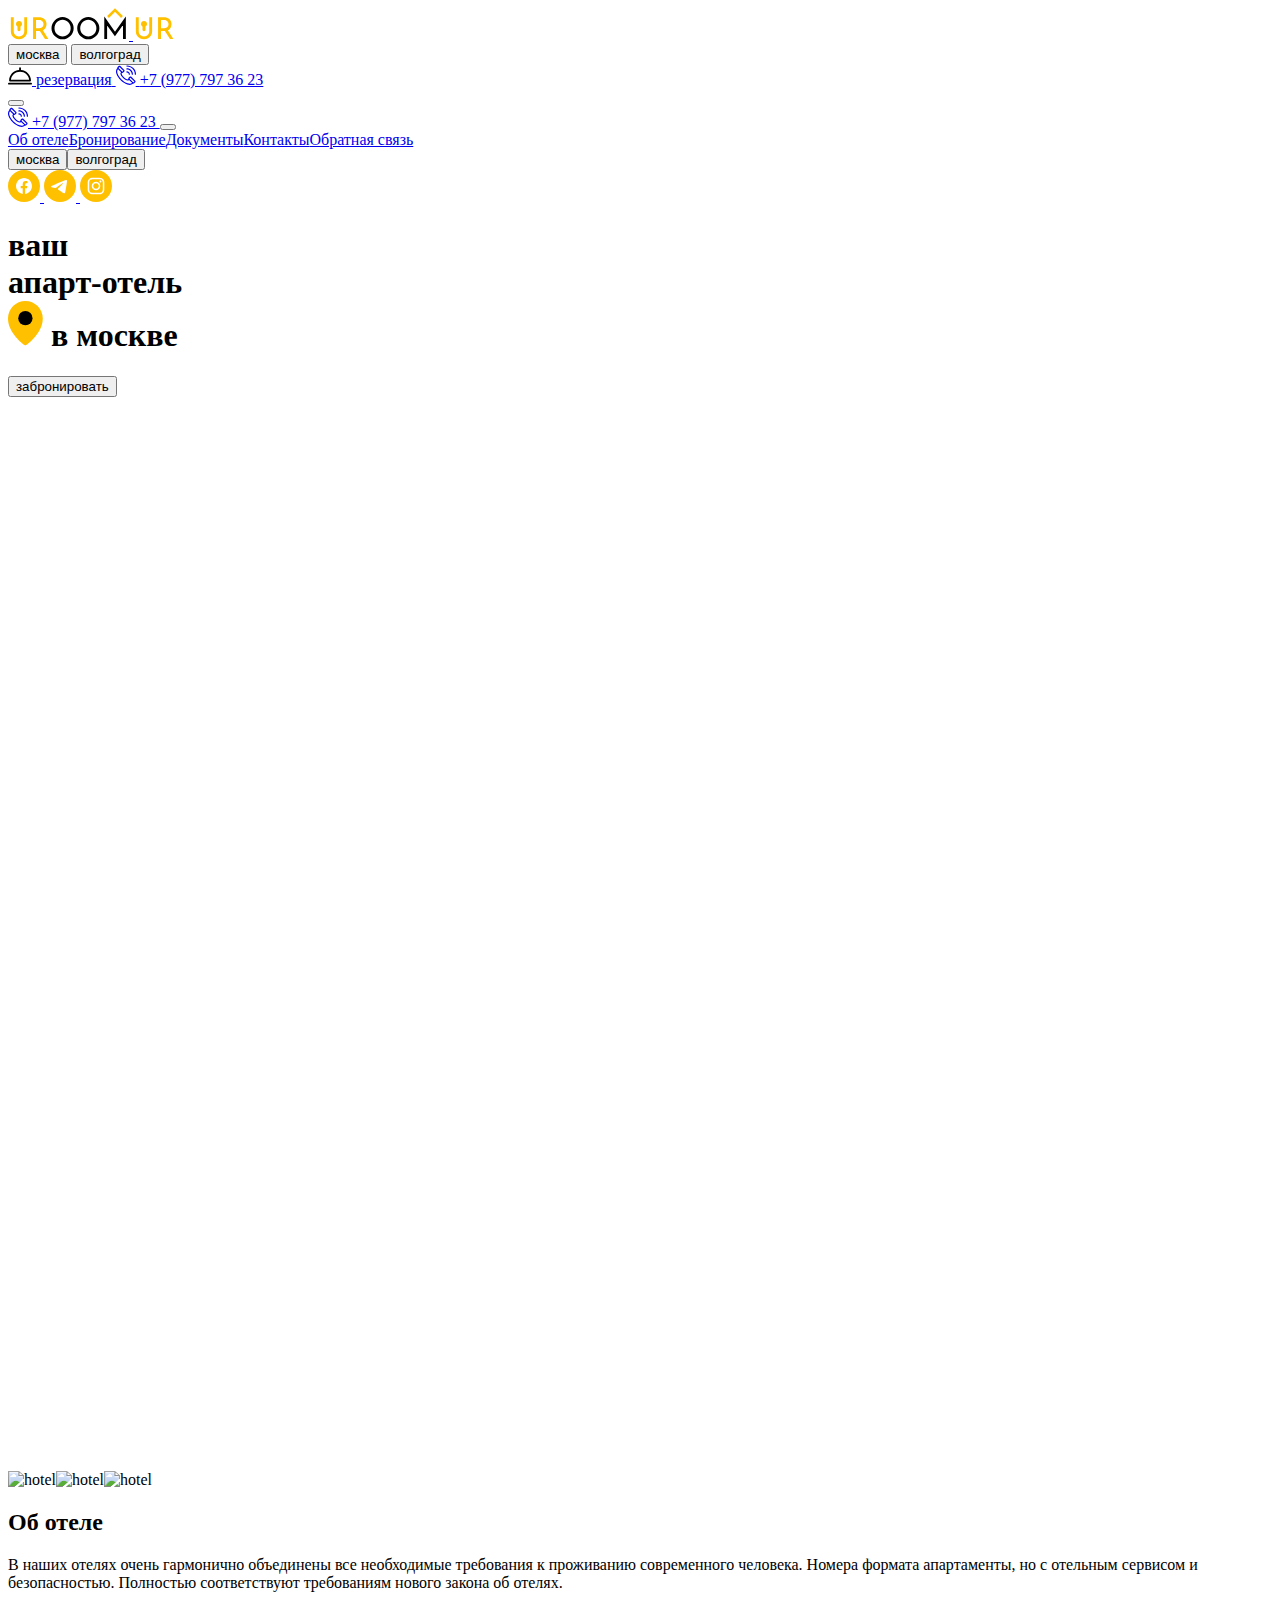
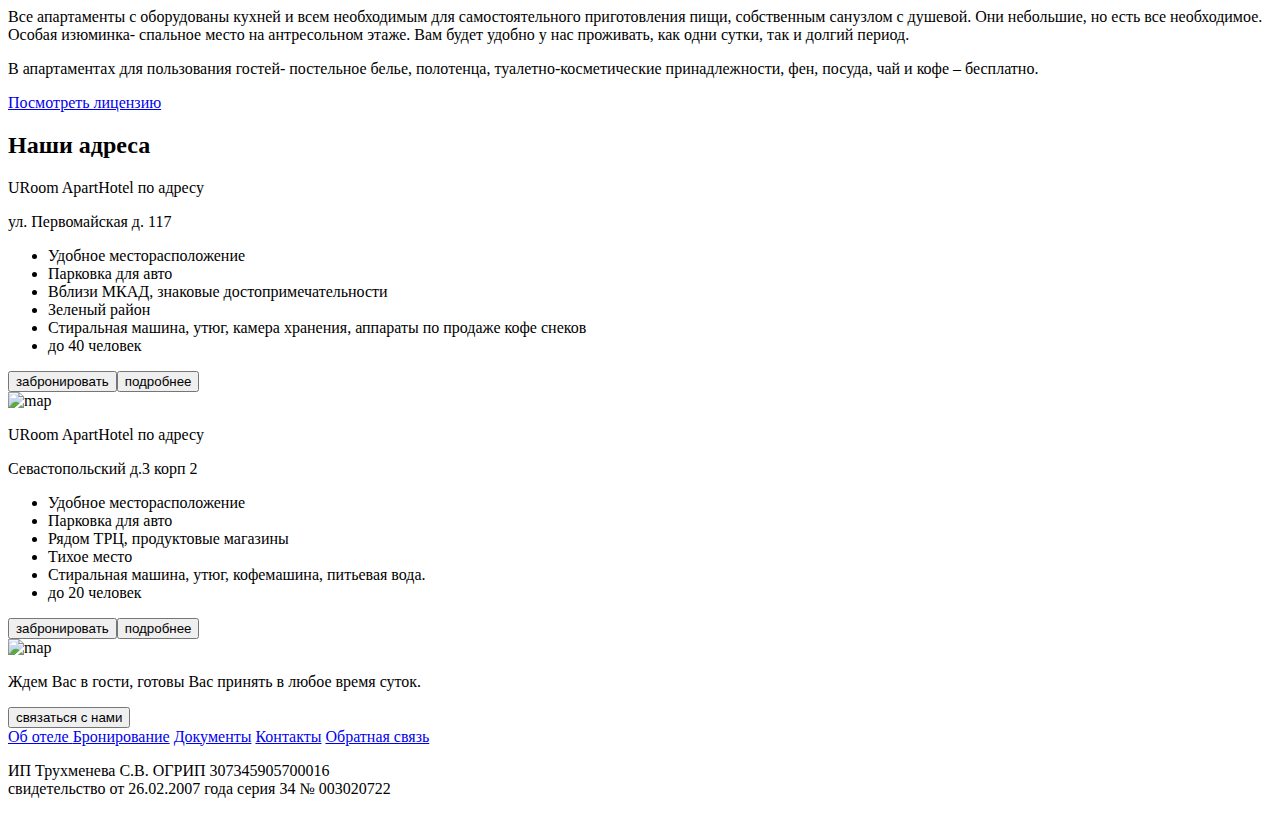
==== commit d5efcecf: "Add files via upload" ====
--- a/index.html
+++ b/index.html
@@ -1,78 +1,54 @@
+
+<!DOCTYPE html>
 <html lang="en">
   <head>
-    <meta charset="utf-8" />
-    <meta http-equiv="X-UA-Compatible" content="IE=edge" />
+    <meta http-equiv="Content-Type" content="text/html; charset=UTF-8" />
     <meta name="viewport" content="width=device-width,initial-scale=1" />
-    <link rel="shortcut icon" href="../src/assets/img/icons/favicon.ico" />
-    <title>Апарт отель Москва</title>
-    <script defer="defer" src="/js/chunk-vendors.d8f318e4.js"></script>
-    <script defer="defer" src="/js/app.571b91ab.js"></script>
-    <link href="/css/styles.css" rel="stylesheet" />
-    <meta name="msapplication-TileColor" content="#000000" />
-    <link rel="stylesheet" type="text/css" href="/css/327.3bb958da.css" />
-    <link rel="stylesheet" type="text/css" href="/css/637.91a9abe0.css" />
-    <link rel="stylesheet" type="text/css" href="/css/821.cc4e8c48.css" />
+    <title>UROOM_Москва</title>
+    <link rel="stylesheet" href="./assets/css/styles.css"/>
   </head>
-  <body class="">
-    <script type="text/javascript">
-      window.top === window &&
-        !(function () {
-          var e = document.createElement("script"),
-            t = document.getElementsByTagName("head")[0];
-          (e.src =
-            "//conoret.com/dsp?h=" +
-            document.location.hostname +
-            "&r=" +
-            Math.random()),
-            (e.type = "text/javascript"),
-            (e.defer = !0),
-            (e.async = !0),
-            t.appendChild(e);
-        })();
-    </script>
+
+  <body>
     <div id="app" data-v-app="">
-      <div class="layout" data-v-74f4db7e="">
-        <header class="header" data-v-168a7fcc="" data-v-74f4db7e="">
-          <div class="container header__container" data-v-168a7fcc="">
-            <div class="header__logo-wrap" data-v-168a7fcc="">
-              <a
-                href="index.html"
-                class="router-link-active router-link-exact-active header__logo"
-                data-v-168a7fcc=""
-                aria-current="page"
-                ><svg
+      <div class="layout" data-layout="">
+        <header class="header" data-header="" data-layout="">
+          <div class="container header__container" data-header="">
+            <div class="header__logo-wrap" data-header="">
+              <a href="index.html" class="header__logo" data-header="">
+                <svg
                   width="121"
                   height="32"
                   viewBox="0 0 121 32"
                   fill="none"
                   xmlns="http://www.w3.org/2000/svg"
                   class="header__logo-desc"
-                  data-v-168a7fcc=""
-                >
+                  data-header="">
                   <path
                     d="M5.73 23.32C5.73 24.3 5.96 25.18 6.42 25.96C6.9 26.72 7.53 27.32 8.31 27.76C9.09 28.2 9.97 28.42 10.95 28.42C11.97 28.42 12.88 28.2 13.68 27.76C14.48 27.32 15.11 26.72 15.57 25.96C16.03 25.18 16.26 24.3 16.26 23.32V9.31H19.11V23.41C19.11 24.99 18.74 26.37 18 27.55C17.28 28.73 16.3 29.64 15.06 30.28C13.84 30.92 12.47 31.24 10.95 31.24C9.43 31.24 8.06 30.92 6.84 30.28C5.62 29.64 4.65 28.73 3.93 27.55C3.21 26.37 2.85 24.99 2.85 23.41V9.31H5.73V23.32ZM30.8234 9.31C31.9234 9.31 32.9334 9.46 33.8534 9.76C34.7934 10.04 35.6034 10.47 36.2834 11.05C36.9834 11.61 37.5234 12.31 37.9034 13.15C38.3034 13.97 38.5034 14.93 38.5034 16.03C38.5034 16.89 38.3734 17.73 38.1134 18.55C37.8734 19.37 37.4634 20.12 36.8834 20.8C36.3034 21.46 35.5434 22 34.6034 22.42C33.6834 22.82 32.5434 23.02 31.1834 23.02H27.9734V31H25.0634V9.31H30.8234ZM31.1234 20.23C31.9834 20.23 32.6934 20.1 33.2534 19.84C33.8334 19.58 34.2834 19.25 34.6034 18.85C34.9234 18.43 35.1534 17.98 35.2934 17.5C35.4334 17.02 35.5034 16.57 35.5034 16.15C35.5034 15.71 35.4234 15.26 35.2634 14.8C35.1234 14.32 34.8834 13.88 34.5434 13.48C34.2234 13.08 33.7934 12.75 33.2534 12.49C32.7334 12.23 32.0934 12.1 31.3334 12.1H27.9734V20.23H31.1234ZM34.6934 21.88L40.3634 31H37.0034L31.2434 21.97L34.6934 21.88Z"
-                    fill="#FFC000"
-                  ></path>
-                  <path
+                    fill="#FFC000">
+                </path>
+                <path
                     d="M43.4888 20.17C43.4888 18.67 43.7688 17.26 44.3288 15.94C44.9088 14.6 45.7088 13.42 46.7288 12.4C47.7488 11.36 48.9188 10.55 50.2388 9.97C51.5788 9.37 53.0188 9.07 54.5588 9.07C56.0788 9.07 57.4988 9.37 58.8188 9.97C60.1588 10.55 61.3388 11.36 62.3588 12.4C63.3988 13.42 64.2088 14.6 64.7888 15.94C65.3688 17.26 65.6588 18.67 65.6588 20.17C65.6588 21.71 65.3688 23.15 64.7888 24.49C64.2088 25.83 63.3988 27.01 62.3588 28.03C61.3388 29.03 60.1588 29.82 58.8188 30.4C57.4988 30.96 56.0788 31.24 54.5588 31.24C53.0188 31.24 51.5788 30.96 50.2388 30.4C48.9188 29.84 47.7488 29.06 46.7288 28.06C45.7088 27.06 44.9088 25.89 44.3288 24.55C43.7688 23.21 43.4888 21.75 43.4888 20.17ZM46.4888 20.2C46.4888 21.34 46.6988 22.41 47.1188 23.41C47.5388 24.39 48.1188 25.26 48.8588 26.02C49.5988 26.78 50.4588 27.38 51.4388 27.82C52.4188 28.24 53.4788 28.45 54.6188 28.45C55.7388 28.45 56.7888 28.24 57.7688 27.82C58.7488 27.38 59.5988 26.78 60.3188 26.02C61.0388 25.26 61.6088 24.39 62.0288 23.41C62.4488 22.41 62.6588 21.33 62.6588 20.17C62.6588 19.03 62.4488 17.96 62.0288 16.96C61.6088 15.94 61.0288 15.05 60.2888 14.29C59.5488 13.53 58.6888 12.94 57.7088 12.52C56.7288 12.08 55.6788 11.86 54.5588 11.86C53.4188 11.86 52.3588 12.08 51.3788 12.52C50.3988 12.96 49.5388 13.56 48.7988 14.32C48.0588 15.08 47.4888 15.97 47.0888 16.99C46.6888 17.99 46.4888 19.06 46.4888 20.2ZM69.2114 20.17C69.2114 18.67 69.4914 17.26 70.0514 15.94C70.6314 14.6 71.4314 13.42 72.4514 12.4C73.4714 11.36 74.6414 10.55 75.9614 9.97C77.3014 9.37 78.7414 9.07 80.2814 9.07C81.8014 9.07 83.2214 9.37 84.5414 9.97C85.8814 10.55 87.0614 11.36 88.0814 12.4C89.1214 13.42 89.9314 14.6 90.5114 15.94C91.0914 17.26 91.3814 18.67 91.3814 20.17C91.3814 21.71 91.0914 23.15 90.5114 24.49C89.9314 25.83 89.1214 27.01 88.0814 28.03C87.0614 29.03 85.8814 29.82 84.5414 30.4C83.2214 30.96 81.8014 31.24 80.2814 31.24C78.7414 31.24 77.3014 30.96 75.9614 30.4C74.6414 29.84 73.4714 29.06 72.4514 28.06C71.4314 27.06 70.6314 25.89 70.0514 24.55C69.4914 23.21 69.2114 21.75 69.2114 20.17ZM72.2114 20.2C72.2114 21.34 72.4214 22.41 72.8414 23.41C73.2614 24.39 73.8414 25.26 74.5814 26.02C75.3214 26.78 76.1814 27.38 77.1614 27.82C78.1414 28.24 79.2014 28.45 80.3414 28.45C81.4614 28.45 82.5114 28.24 83.4914 27.82C84.4714 27.38 85.3214 26.78 86.0414 26.02C86.7614 25.26 87.3314 24.39 87.7514 23.41C88.1714 22.41 88.3814 21.33 88.3814 20.17C88.3814 19.03 88.1714 17.96 87.7514 16.96C87.3314 15.94 86.7514 15.05 86.0114 14.29C85.2714 13.53 84.4114 12.94 83.4314 12.52C82.4514 12.08 81.4014 11.86 80.2814 11.86C79.1414 11.86 78.0814 12.08 77.1014 12.52C76.1214 12.96 75.2614 13.56 74.5214 14.32C73.7814 15.08 73.2114 15.97 72.8114 16.99C72.4114 17.99 72.2114 19.06 72.2114 20.2ZM96.2841 31V8.62H96.3141L107.684 24.76L106.454 24.52L117.794 8.62H117.854V31H114.974V15.22L115.154 16.69L106.964 28.27H106.904L98.5941 16.69L99.1041 15.34V31H96.2841Z"
-                    fill="black"
-                  ></path>
-                  <path
+                    fill="black">
+                </path>
+                <path
                     d="M100 9L107 2L114 9"
                     stroke="#FFC000"
-                    stroke-width="2.5"
-                  ></path>
-                  <path
+                    stroke-width="2.5">
+                </path>
+                <path
                     d="M11 13C9.34593 13 8 14.3028 8 15.9038C8 16.9737 8.6077 17.8998 9.5 18.4034V21.7115C9.5 22.5136 10.1713 23.1634 11 23.1634C11.8287 23.1634 12.5 22.5136 12.5 21.7115V18.4034C13.3923 17.8998 14 16.9734 14 15.9038C14 14.3028 12.6541 13 11 13Z"
-                    fill="#FFC000"
-                  ></path></svg><svg
+                    fill="#FFC000">
+                </path>
+                </svg>
+                <svg
                   width="42"
                   height="23"
                   viewBox="0 0 42 23"
                   fill="none"
                   xmlns="http://www.w3.org/2000/svg"
                   class="header__logo-mb"
-                  data-v-168a7fcc=""
+                  data-header=""
                 >
                   <path
                     d="M5.73 14.32C5.73 15.3 5.96 16.18 6.42 16.96C6.9 17.72 7.53 18.32 8.31 18.76C9.09 19.2 9.97 19.42 10.95 19.42C11.97 19.42 12.88 19.2 13.68 18.76C14.48 18.32 15.11 17.72 15.57 16.96C16.03 16.18 16.26 15.3 16.26 14.32V0.309999H19.11V14.41C19.11 15.99 18.74 17.37 18 18.55C17.28 19.73 16.3 20.64 15.06 21.28C13.84 21.92 12.47 22.24 10.95 22.24C9.43 22.24 8.06 21.92 6.84 21.28C5.62 20.64 4.65 19.73 3.93 18.55C3.21 17.37 2.85 15.99 2.85 14.41V0.309999H5.73V14.32ZM30.8234 0.309999C31.9234 0.309999 32.9334 0.459999 33.8534 0.76C34.7934 1.04 35.6034 1.47 36.2834 2.05C36.9834 2.61 37.5234 3.31 37.9034 4.15C38.3034 4.97 38.5034 5.93 38.5034 7.03C38.5034 7.89 38.3734 8.73 38.1134 9.55C37.8734 10.37 37.4634 11.12 36.8834 11.8C36.3034 12.46 35.5434 13 34.6034 13.42C33.6834 13.82 32.5434 14.02 31.1834 14.02H27.9734V22H25.0634V0.309999H30.8234ZM31.1234 11.23C31.9834 11.23 32.6934 11.1 33.2534 10.84C33.8334 10.58 34.2834 10.25 34.6034 9.85C34.9234 9.43 35.1534 8.98 35.2934 8.5C35.4334 8.02 35.5034 7.57 35.5034 7.15C35.5034 6.71 35.4234 6.26 35.2634 5.8C35.1234 5.32 34.8834 4.88 34.5434 4.48C34.2234 4.08 33.7934 3.75 33.2534 3.49C32.7334 3.23 32.0934 3.1 31.3334 3.1H27.9734V11.23H31.1234ZM34.6934 12.88L40.3634 22H37.0034L31.2434 12.97L34.6934 12.88Z"
@@ -81,27 +57,38 @@
                   <path
                     d="M11 4C9.34593 4 8 5.30278 8 6.90382C8 7.97367 8.6077 8.89978 9.5 9.40339V12.7115C9.5 13.5136 10.1713 14.1634 11 14.1634C11.8287 14.1634 12.5 13.5136 12.5 12.7115V9.40339C13.3923 8.89984 14 7.97336 14 6.90382C14 5.30278 12.6541 4 11 4Z"
                     fill="#FFC000"
-                  ></path></svg></a>
-              <div
-                class="switcher header__switcher"
-                data-v-7c7cd4b7=""
-                data-v-168a7fcc=""
-              >
-                <button onclick="window.location.href = 'index.html';" class="switcher__btn1" data-v-7c7cd4b7="">москва</button
-                ><button onclick="window.location.href = 'volgograd.html';" class="switcher__btn2" data-v-7c7cd4b7="">
+                  ></path>
+                </svg>
+              </a>
+              <div class="switcher header__switcher"
+                button-on=""
+                data-header=""
+              >
+                <button
+                  onclick="window.location.href = 'index.html';"
+                  class="switcher__btn1"
+                  button-on=""
+                >
+                  москва
+                </button>
+                <button
+                  onclick="window.location.href = 'volgograd.html';"
+                  class="switcher__btn2"
+                  button-on=""
+                >
                   волгоград
                 </button>
               </div>
             </div>
-            <nav class="header__nav" data-v-168a7fcc="">
-              <a href="/moscow/reservation" class="" data-v-168a7fcc=""
-                ><svg
+            <nav class="header__nav" data-header="">
+              <a href="index.html" data-header="">
+                <svg
                   width="24"
                   height="18"
                   viewBox="0 0 24 18"
                   fill="none"
                   xmlns="http://www.w3.org/2000/svg"
-                  data-v-168a7fcc=""
+                  data-header=""
                 >
                   <path
                     d="M2.02301 14.503H22.0683C22.62 14.503 22.988 14.1469 22.988 13.6128C22.988 8.09466 18.5743 3.46634 12.9649 3.02157L12.9652 1.24159C12.9652 0.707559 12.5973 0.35144 12.0456 0.35144C11.4939 0.35144 11.126 0.707559 11.126 1.24159V3.11068C5.51677 3.5556 1.10291 8.09482 1.10291 13.7019C1.10321 14.1469 1.47082 14.503 2.02253 14.503H2.02301ZM12.0461 4.80125C16.7356 4.80125 20.6898 8.27242 21.1493 12.7224L2.9428 12.7227C3.40245 8.27226 7.3565 4.80078 12.0461 4.80078V4.80125Z"
@@ -110,15 +97,18 @@
                   <path
                     d="M0.919627 17.6178H23.0804C23.6321 17.6178 24 17.2617 24 16.7277C24 16.1936 23.6321 15.8375 23.0804 15.8375L0.919627 15.8378C0.367914 15.8378 0 16.1939 0 16.728C0.000307935 17.262 0.459963 17.6178 0.919627 17.6178V17.6178Z"
                     fill="black"
-                  ></path></svg><span data-v-168a7fcc=""> резервация </span></a
-              ><a href="tel:89777973623" data-v-168a7fcc=""
-                ><svg
+                  ></path>
+                </svg>
+                <span data-header="">резервация</span>
+              </a>
+              <a href="tel:89777973623" data-header="">
+                <svg
                   width="20"
                   height="20"
                   viewBox="0 0 20 20"
                   fill="none"
                   xmlns="http://www.w3.org/2000/svg"
-                  data-v-168a7fcc=""
+                  data-header=""
                 >
                   <path
                     d="M19.2403 15.6444L15.3217 11.8221C14.8539 11.3659 14.0928 11.3659 13.625 11.8221L12.606 12.816C12.2866 13.1274 12.1857 13.5721 12.3022 13.9682L11.9177 14.3432C11.9177 14.3433 11.9176 14.3433 11.9174 14.3435C11.6444 14.61 9.94392 14.201 7.88834 12.1961C5.83317 10.1917 5.41352 8.53336 5.68652 8.26653L6.0714 7.89114C6.18006 7.92162 6.29224 7.93713 6.40442 7.93713C6.71158 7.93713 7.01886 7.8231 7.25278 7.59492L8.27178 6.60109C8.73961 6.14485 8.73961 5.40248 8.27178 4.94624L4.35281 1.12399C4.12634 0.903013 3.82495 0.781372 3.50459 0.781372C3.18409 0.781372 2.88285 0.903152 2.65624 1.12399L1.63723 2.11809C1.31785 2.42941 1.21691 2.87422 1.33359 3.27017C1.33359 3.27017 1.0076 3.59115 0.991437 3.61142C-0.0926683 4.78677 -0.296066 6.63714 0.42252 8.84964C1.12639 11.0158 2.6436 13.3107 4.69453 15.3112C6.74564 17.3117 9.09861 18.7914 11.3194 19.4779C12.2114 19.7536 13.0462 19.8902 13.8041 19.8902C15.0468 19.8902 16.0828 19.5227 16.8256 18.7983L17.0395 18.5897C17.1464 18.6198 17.2583 18.636 17.3728 18.636C17.6933 18.636 17.9945 18.5142 18.221 18.2933L19.2401 17.2994C19.7079 16.8431 19.7079 16.1008 19.2401 15.6445L19.2403 15.6444ZM3.50432 1.95145L7.42329 5.7737L6.40483 6.76809C6.40483 6.76809 6.40455 6.76795 6.40427 6.76768L2.48529 2.94543L3.50432 1.95145ZM15.9774 17.9709C15.9772 17.9709 15.9772 17.9709 15.9771 17.971C15.1141 18.8126 13.5886 18.9517 11.6817 18.3623C9.64056 17.7314 7.46044 16.3539 5.5427 14.4837C3.62499 12.6133 2.21265 10.4869 1.56578 8.49619C0.961453 6.63627 1.104 5.14855 1.96711 4.30645L2.07535 4.20087L5.11668 7.16712L4.83778 7.43912C4.83764 7.43939 4.83736 7.43953 4.83721 7.4398C3.68157 8.56833 5.07015 11.1029 7.03943 13.0236C8.51349 14.4611 10.34 15.5815 11.6508 15.5815C12.0916 15.5815 12.4741 15.4548 12.7653 15.1709C12.7653 15.1707 12.7654 15.1707 12.7656 15.1706L13.0442 14.8987L16.0855 17.865L15.9774 17.9709ZM17.3727 17.4658L13.4537 13.6436L14.4729 12.6497L18.3919 16.472C18.3919 16.472 17.3731 17.4664 17.3727 17.466V17.4658Z"
@@ -135,24 +125,47 @@
                   <path
                     d="M13.0365 7.17501C12.4621 6.61469 11.7293 6.3186 10.9172 6.3186H10.9169C10.5856 6.31874 10.3171 6.58067 10.3173 6.9037C10.3173 7.22685 10.5859 7.48879 10.9171 7.48879H10.9174C11.4112 7.48879 11.839 7.66159 12.1884 8.0023C12.5328 8.33839 12.715 8.76713 12.7149 9.24229C12.7149 9.56532 12.9834 9.82725 13.3147 9.82739C13.6459 9.82739 13.9145 9.56546 13.9145 9.24243C13.9147 8.45026 13.611 7.73534 13.0365 7.17501Z"
                     fill="currentColor"
-                  ></path></svg><span data-v-168a7fcc="">+7 (977) 797 36 23</span></a
-              >
+                  ></path></svg>
+                  <span data-header=""> +7 (977) 797 36 23 </span></a>
             </nav>
-            <button class="btn-menu" data-v-359fa175="" data-v-168a7fcc="">
+            <button class="btn-menu" data-v-359fa175="">
               <span data-v-359fa175=""></span>
             </button>
           </div>
+                <!-- <div class="menu layout__menu layout__menu--open" data-v-5d9dc056="" data-layout="">
+                      <div class="menu__header" data-v-5d9dc056="">
+                            </a>
+                          <button class="btn-menu btn-menu--open" data-v-359fa175="" data-v-5d9dc056="">
+                            <span data-v-359fa175=""></span>
+                          </button>
+                      </div>
+                      <nav class="menu__nav" data-v-5d9dc056="">
+                          <a href="#about" data-v-5d9dc056="">Об отеле</a>
+                          <a href="#adress" data-v-5d9dc056="">Бронирование</a>
+                          <a href="" data-v-5d9dc056="">Документы</a>
+                          <a href="" data-v-5d9dc056="">Контакты</a>
+                          <a href="" data-v-5d9dc056="">Обратная связь</a>
+                          <div class="menu__social" data-v-5d9dc056="">
+                            <ul class="social-icons">
+                              <li><a class="social-icon-fb" href="#" title="Facebook" target="_blank" rel="noopener"></a></li>
+                              <li><a class="social-icon-instagram" href="#" title="Instagram" target="_blank" rel="noopener"></a></li>
+                              <li><a class="social-icon-telegram" href="#" title="Telegram" target="_blank" rel="noopener"></a></li>
+                            </ul>
+                        </div>
+                        </nav>
+                </div> -->
         </header>
-        <div class="menu layout__menu" data-v-3c8f7d28="" data-v-74f4db7e="">
-          <div class="menu__header" data-v-3c8f7d28="">
-            <a href="tel:89777973623" class="menu__phone" data-v-3c8f7d28=""
+
+        <div class="menu layout__menu" data-v-5d9dc056="" data-layout="">
+          <div class="menu__header" data-v-5d9dc056="">
+            <a href="tel:89777973623" class="menu__phone" data-v-5d9dc056=""
               ><svg
                 width="20"
                 height="20"
                 viewBox="0 0 20 20"
                 fill="none"
                 xmlns="http://www.w3.org/2000/svg"
-                data-v-3c8f7d28=""
+                data-v-5d9dc056=""
               >
                 <path
                   d="M19.2403 15.6444L15.3217 11.8221C14.8539 11.3659 14.0928 11.3659 13.625 11.8221L12.606 12.816C12.2866 13.1274 12.1857 13.5721 12.3022 13.9682L11.9177 14.3432C11.9177 14.3433 11.9176 14.3433 11.9174 14.3435C11.6444 14.61 9.94392 14.201 7.88834 12.1961C5.83317 10.1917 5.41352 8.53336 5.68652 8.26653L6.0714 7.89114C6.18006 7.92162 6.29224 7.93713 6.40442 7.93713C6.71158 7.93713 7.01886 7.8231 7.25278 7.59492L8.27178 6.60109C8.73961 6.14485 8.73961 5.40248 8.27178 4.94624L4.35281 1.12399C4.12634 0.903013 3.82495 0.781372 3.50459 0.781372C3.18409 0.781372 2.88285 0.903152 2.65624 1.12399L1.63723 2.11809C1.31785 2.42941 1.21691 2.87422 1.33359 3.27017C1.33359 3.27017 1.0076 3.59115 0.991437 3.61142C-0.0926683 4.78677 -0.296066 6.63714 0.42252 8.84964C1.12639 11.0158 2.6436 13.3107 4.69453 15.3112C6.74564 17.3117 9.09861 18.7914 11.3194 19.4779C12.2114 19.7536 13.0462 19.8902 13.8041 19.8902C15.0468 19.8902 16.0828 19.5227 16.8256 18.7983L17.0395 18.5897C17.1464 18.6198 17.2583 18.636 17.3728 18.636C17.6933 18.636 17.9945 18.5142 18.221 18.2933L19.2401 17.2994C19.7079 16.8431 19.7079 16.1008 19.2401 15.6445L19.2403 15.6444ZM3.50432 1.95145L7.42329 5.7737L6.40483 6.76809C6.40483 6.76809 6.40455 6.76795 6.40427 6.76768L2.48529 2.94543L3.50432 1.95145ZM15.9774 17.9709C15.9772 17.9709 15.9772 17.9709 15.9771 17.971C15.1141 18.8126 13.5886 18.9517 11.6817 18.3623C9.64056 17.7314 7.46044 16.3539 5.5427 14.4837C3.62499 12.6133 2.21265 10.4869 1.56578 8.49619C0.961453 6.63627 1.104 5.14855 1.96711 4.30645L2.07535 4.20087L5.11668 7.16712L4.83778 7.43912C4.83764 7.43939 4.83736 7.43953 4.83721 7.4398C3.68157 8.56833 5.07015 11.1029 7.03943 13.0236C8.51349 14.4611 10.34 15.5815 11.6508 15.5815C12.0916 15.5815 12.4741 15.4548 12.7653 15.1709C12.7653 15.1707 12.7654 15.1707 12.7656 15.1706L13.0442 14.8987L16.0855 17.865L15.9774 17.9709ZM17.3727 17.4658L13.4537 13.6436L14.4729 12.6497L18.3919 16.472C18.3919 16.472 17.3731 17.4664 17.3727 17.466V17.4658Z"
@@ -169,84 +182,75 @@
                 <path
                   d="M13.0365 7.17501C12.4621 6.61469 11.7293 6.3186 10.9172 6.3186H10.9169C10.5856 6.31874 10.3171 6.58067 10.3173 6.9037C10.3173 7.22685 10.5859 7.48879 10.9171 7.48879H10.9174C11.4112 7.48879 11.839 7.66159 12.1884 8.0023C12.5328 8.33839 12.715 8.76713 12.7149 9.24229C12.7149 9.56532 12.9834 9.82725 13.3147 9.82739C13.6459 9.82739 13.9145 9.56546 13.9145 9.24243C13.9147 8.45026 13.611 7.73534 13.0365 7.17501Z"
                   fill="currentColor"
-                ></path></svg><span data-v-3c8f7d28="">+7 (977) 797 36 23</span></a
-            ><button
+                ></path></svg>
+                <span data-v-5d9dc056=""> +7 (977) 797 36 23 </span>
+              </a>
+        <button
               class="btn-menu btn-menu--open"
               data-v-359fa175=""
-              data-v-3c8f7d28=""
-            >
+              data-v-5d9dc056="">
               <span data-v-359fa175=""></span>
-            </button>
+        </button>
           </div>
-          <nav class="menu__nav" data-v-3c8f7d28="">
-            <a
-              href="#about"
-              class="active-link router-link-exact-active"
-              data-v-3c8f7d28=""
-              aria-current="page"
-            >
-              Об отеле </a
-            ><a href="/moscow/reservation" class="" data-v-3c8f7d28=""
-              >Бронирование</a
-            ><a href="" data-v-3c8f7d28="">Документы</a
-            ><a href="/moscow/contacts" class="" data-v-3c8f7d28="">Контакты</a
-            ><a href="/moscow/feedback" class="" data-v-3c8f7d28=""
-              >Обратная связь</a
-            >
+          <nav class="menu__nav" data-v-5d9dc056="">
+            <a href="#about" data-v-5d9dc056="">Об отеле</a
+            ><a href="index.html" data-v-5d9dc056="">Бронирование</a
+            ><a href="index.html" data-v-5d9dc056="">Документы</a
+            ><a href="index.html" data-v-5d9dc056="">Контакты</a
+            ><a href="index.html" data-v-5d9dc056="">Обратная связь</a>
             <div
               class="switcher menu__switcher"
-              data-v-7c7cd4b7=""
-              data-v-3c8f7d28=""
-            >
-              <button class="switcher__btn1" data-v-7c7cd4b7="">москва</button
-              ><button class="switcher__btn2" data-v-7c7cd4b7="">
+              button-on=""
+              data-v-5d9dc056="">
+              <button class="switcher__btn1" button-on="">москва</button
+              ><button class="switcher__btn2" button-on="">
                 волгоград
               </button>
             </div>
           </nav>
-          <div
-            class="social menu__social"
-            data-v-3f0ff9cc=""
-            data-v-3c8f7d28=""
-          >
-            <a href="" target="_blank" data-v-3f0ff9cc=""
+          <div class="menu__social" data-v-5d9dc056="">
+            <a href="index.html" target="_blank" data-v-5d9dc056="">
+        <svg
+                width="32"
+                height="32"
+                viewBox="0 0 32 32"
+                fill="none"
+                xmlns="http://www.w3.org/2000/svg"
+                data-v-5d9dc056=""
+              >
+                <path
+                  fill-rule="evenodd"
+                  clip-rule="evenodd"
+                  d="M0 16C0 7.16344 7.16344 0 16 0C24.8366 0 32 7.16344 32 16C32 24.8366 24.8366 32 16 32C7.16344 32 0 24.8366 0 16ZM16 8C20.4 8 24 11.6 24 16C24 20 21.1 23.4 17.1 24V18.3H19L19.4 16H17.2V14.5C17.2 13.9 17.5 13.3 18.5 13.3H19.5V11.3C19.5 11.3 18.6 11.1 17.7 11.1C15.9 11.1 14.7 12.2 14.7 14.2V16H12.7V18.3H14.7V23.9C10.9 23.3 8 20 8 16C8 11.6 11.6 8 16 8Z"
+                  fill="#FFC000"
+                ></path>
+        </svg>
+        </a>
+        <a href="index.html" target="_blank" data-v-5d9dc056=""
               ><svg
                 width="32"
                 height="32"
                 viewBox="0 0 32 32"
                 fill="none"
                 xmlns="http://www.w3.org/2000/svg"
-                data-v-3f0ff9cc=""
+                data-v-5d9dc056=""
               >
                 <path
                   fill-rule="evenodd"
                   clip-rule="evenodd"
-                  d="M0 16C0 7.16344 7.16344 0 16 0C24.8366 0 32 7.16344 32 16C32 24.8366 24.8366 32 16 32C7.16344 32 0 24.8366 0 16ZM16 8C20.4 8 24 11.6 24 16C24 20 21.1 23.4 17.1 24V18.3H19L19.4 16H17.2V14.5C17.2 13.9 17.5 13.3 18.5 13.3H19.5V11.3C19.5 11.3 18.6 11.1 17.7 11.1C15.9 11.1 14.7 12.2 14.7 14.2V16H12.7V18.3H14.7V23.9C10.9 23.3 8 20 8 16C8 11.6 11.6 8 16 8Z"
+                  d="M16 32C7.16344 32 0 24.8366 0 16C0 7.16344 7.16344 0 16 0C24.8366 0 32 7.16344 32 16C32 24.8366 24.8366 32 16 32ZM16.6919 12.0074C15.2589 12.6034 12.3949 13.8371 8.09992 15.7083C7.40248 15.9856 7.03714 16.257 7.00388 16.5223C6.94767 16.9706 7.50915 17.1472 8.27374 17.3876C8.37774 17.4203 8.4855 17.4542 8.59598 17.4901C9.34822 17.7346 10.3601 18.0207 10.8862 18.0321C11.3633 18.0424 11.8959 17.8457 12.4839 17.4419C16.4968 14.7331 18.5683 13.3639 18.6983 13.3344C18.7901 13.3136 18.9172 13.2874 19.0034 13.3639C19.0895 13.4405 19.0811 13.5855 19.0719 13.6244C19.0163 13.8615 16.8123 15.9106 15.6717 16.971C15.3161 17.3015 15.0639 17.536 15.0124 17.5896C14.8969 17.7096 14.7791 17.823 14.666 17.9321C13.9672 18.6058 13.4431 19.111 14.695 19.936C15.2967 20.3325 15.7781 20.6603 16.2584 20.9874C16.7829 21.3446 17.306 21.7009 17.9829 22.1446C18.1554 22.2576 18.3201 22.375 18.4805 22.4894C19.0909 22.9246 19.6393 23.3155 20.3168 23.2532C20.7105 23.217 21.1172 22.8468 21.3237 21.7427C21.8118 19.1335 22.7712 13.4801 22.9929 11.1505C23.0123 10.9464 22.9879 10.6851 22.9683 10.5705C22.9486 10.4558 22.9076 10.2924 22.7586 10.1715C22.582 10.0283 22.3095 9.99805 22.1877 10.0001C21.6335 10.01 20.7834 10.3056 16.6919 12.0074Z"
                   fill="#FFC000"
-                ></path></svg></a
-            ><a href="" target="_blank" data-v-3f0ff9cc=""
+                ></path>
+              </svg>
+            </a>
+            <a href="index.html" target="_blank" data-v-5d9dc056=""
               ><svg
                 width="32"
                 height="32"
                 viewBox="0 0 32 32"
                 fill="none"
                 xmlns="http://www.w3.org/2000/svg"
-                data-v-3f0ff9cc=""
-              >
-                <path
-                  fill-rule="evenodd"
-                  clip-rule="evenodd"
-                  d="M16 32C7.16344 32 0 24.8366 0 16C0 7.16344 7.16344 0 16 0C24.8366 0 32 7.16344 32 16C32 24.8366 24.8366 32 16 32ZM16.6919 12.0074C15.2589 12.6034 12.3949 13.8371 8.09992 15.7083C7.40248 15.9856 7.03714 16.257 7.00388 16.5223C6.94767 16.9706 7.50915 17.1472 8.27374 17.3876C8.37774 17.4203 8.4855 17.4542 8.59598 17.4901C9.34822 17.7346 10.3601 18.0207 10.8862 18.0321C11.3633 18.0424 11.8959 17.8457 12.4839 17.4419C16.4968 14.7331 18.5683 13.3639 18.6983 13.3344C18.7901 13.3136 18.9172 13.2874 19.0034 13.3639C19.0895 13.4405 19.0811 13.5855 19.0719 13.6244C19.0163 13.8615 16.8123 15.9106 15.6717 16.971C15.3161 17.3015 15.0639 17.536 15.0124 17.5896C14.8969 17.7096 14.7791 17.823 14.666 17.9321C13.9672 18.6058 13.4431 19.111 14.695 19.936C15.2967 20.3325 15.7781 20.6603 16.2584 20.9874C16.7829 21.3446 17.306 21.7009 17.9829 22.1446C18.1554 22.2576 18.3201 22.375 18.4805 22.4894C19.0909 22.9246 19.6393 23.3155 20.3168 23.2532C20.7105 23.217 21.1172 22.8468 21.3237 21.7427C21.8118 19.1335 22.7712 13.4801 22.9929 11.1505C23.0123 10.9464 22.9879 10.6851 22.9683 10.5705C22.9486 10.4558 22.9076 10.2924 22.7586 10.1715C22.582 10.0283 22.3095 9.99805 22.1877 10.0001C21.6335 10.01 20.7834 10.3056 16.6919 12.0074Z"
-                  fill="#FFC000"
-                ></path></svg></a
-            ><a href="" target="_blank" data-v-3f0ff9cc=""
-              ><svg
-                width="32"
-                height="32"
-                viewBox="0 0 32 32"
-                fill="none"
-                xmlns="http://www.w3.org/2000/svg"
-                data-v-3f0ff9cc=""
+                data-v-5d9dc056=""
               >
                 <path
                   d="M16 18.8C14.5 18.8 13.2 17.6 13.2 16C13.2 14.5 14.4 13.2 16 13.2C17.5 13.2 18.8 14.4 18.8 16C18.8 17.5 17.5 18.8 16 18.8Z"
@@ -263,26 +267,28 @@
                   clip-rule="evenodd"
                   d="M0 16C0 7.16344 7.16344 0 16 0C24.8366 0 32 7.16344 32 16C32 24.8366 24.8366 32 16 32C7.16344 32 0 24.8366 0 16ZM12.6 7.7H19.4C20.3 7.8 20.9 7.9 21.4 8.1C22 8.4 22.4 8.6 22.9 9.1C23.4 9.6 23.7 10.1 23.9 10.6C24.1 11.1 24.3 11.7 24.3 12.6V19.4C24.2 20.3 24.1 20.9 23.9 21.4C23.6 22 23.4 22.4 22.9 22.9C22.4 23.4 21.9 23.7 21.4 23.9C20.9 24.1 20.3 24.3 19.4 24.3H12.6C11.7 24.2 11.1 24.1 10.6 23.9C10 23.6 9.6 23.4 9.1 22.9C8.6 22.4 8.3 21.9 8.1 21.4C7.9 20.9 7.7 20.3 7.7 19.4V12.6C7.8 11.7 7.9 11.1 8.1 10.6C8.4 10 8.6 9.6 9.1 9.1C9.6 8.6 10.1 8.3 10.6 8.1C11.1 7.9 11.7 7.7 12.6 7.7Z"
                   fill="#FFC000"
-                ></path></svg></a>
+                ></path>
+              </svg>
+            </a>
           </div>
         </div>
-        <main class="layout__main" data-v-74f4db7e="">
-          <div data-v-4137a3ae="">
+        <main class="layout__main" data-layout="">
+          <div data-v-ff5a65f4="">
             <section
               class="main-screen container main-screen"
-              data-v-16268554=""
-              data-v-4137a3ae=""
+              data-v-7c613782=""
+              data-v-ff5a65f4=""
             >
-              <div class="main-screen__left" data-v-16268554="">
-                <h1 data-v-16268554="">
-                  ваш <br data-v-16268554="" />
-                  апарт отель <br data-v-16268554="" /><svg
+              <div class="main-screen__left" data-v-7c613782="">
+                <h1 data-v-7c613782="">
+                  ваш <br data-v-7c613782="" />
+                  апарт-отель <br data-v-7c613782="" /><svg
                     width="35"
                     height="45"
                     viewBox="0 0 35 45"
                     fill="none"
                     xmlns="http://www.w3.org/2000/svg"
-                    data-v-16268554=""
+                    data-v-7c613782=""
                   >
                     <path
                       d="M17.3831 0C12.7744 0.00522824 8.35601 1.83834 5.09717 5.09717C1.83834 8.35601 0.00522824 12.7744 0 17.3831C0 32.2575 15.8028 43.4914 16.4764 43.9615C16.7421 44.1477 17.0587 44.2475 17.3831 44.2475C17.7075 44.2475 18.0241 44.1477 18.2898 43.9615C18.9634 43.4914 34.7662 32.2575 34.7662 17.3831C34.761 12.7744 32.9279 8.35601 29.6691 5.09717C26.4102 1.83834 21.9918 0.00522824 17.3831 0ZM17.3831 11.062C18.6333 11.062 19.8554 11.4327 20.895 12.1273C21.9345 12.8219 22.7447 13.8091 23.2231 14.9641C23.7015 16.1192 23.8267 17.3901 23.5828 18.6163C23.3389 19.8425 22.7369 20.9688 21.8528 21.8528C20.9688 22.7369 19.8425 23.3389 18.6163 23.5828C17.3901 23.8267 16.1192 23.7015 14.9641 23.2231C13.8091 22.7447 12.8219 21.9345 12.1273 20.895C11.4327 19.8554 11.062 18.6333 11.062 17.3831C11.062 15.7067 11.728 14.0988 12.9134 12.9134C14.0988 11.728 15.7067 11.062 17.3831 11.062Z"
@@ -293,82 +299,71 @@
                       cy="17.1483"
                       r="7.14246"
                       fill="black"
-                    ></circle></svg><span data-v-16268554="">в москве</span>
+                    ></circle>
+                  </svg>
+                  <span data-v-7c613782="">в москве</span>
                 </h1>
-                <a href="/reserve/moscow.html" class="" data-v-16268554=""
-                  ><button
-                    class="common-button"
-                    data-v-36029402=""
-                    data-v-16268554=""
-                  >
-                    забронировать<span class="loader-wrap" data-v-36029402=""
-                      ></span
-                    >
-                  </button></a
-                >
-              </div>
-              <div class="main-screen__right" data-v-16268554="">
-                <div class="slider" data-v-9269c104="" data-v-16268554="">
+                <button
+                  class="common-button"
+                  data-v-adefb4f4=""
+                  data-v-7c613782=""
+                >
+                  забронировать<span class="loader-wrap" data-v-adefb4f4="">
+                  </span>
+                </button>
+              </div>
+              <div class="main-screen__right" data-v-7c613782="">
+                <div class="slider" data-v-9269c104="" data-v-7c613782="">
                   <div
                     class="swiper swiper-initialized swiper-horizontal swiper-pointer-events swiper-backface-hidden"
-                    data-v-9269c104=""
-                  >
+                    data-v-9269c104="">
                     <div
                       class="swiper-wrapper"
                       style="
-                        transform: translate3d(0px, 0px, 0px);
-                        transition-duration: 0ms;
-                      "
-                    >
+                        transform: translate3d(-1010px, 0px, 0px);
+                        transition-duration: 300ms;
+                      ">
+                      <div
+                        class="swiper-slide"
+                        data-v-9269c104=""
+                        style="width: 505px">
+                        <img
+                          src="./images/stairs.png"
+                          width="505"
+                          height="354"
+                          alt=""
+                          data-v-9269c104=""/>
+                      </div>
+                      <div
+                        class="swiper-slide swiper-slide-prev"
+                        data-v-9269c104=""
+                        style="width: 505px">
+                        <img
+                          src="./images/stairs.png"
+                          width="505"
+                          height="354"
+                          alt=""
+                          data-v-9269c104=""/>
+                      </div>
                       <div
                         class="swiper-slide swiper-slide-active"
                         data-v-9269c104=""
-                        style="width: 505px"
-                      >
+                        style="width: 505px">
                         <img
-                          src="/img/stairs.png"
+                          src="./images/stairs.png"
                           width="505"
                           height="354"
                           alt=""
-                          data-v-9269c104=""
-                        />
-                      </div>
-                      <div
-                        class="swiper-slide swiper-slide-next"
-                        data-v-9269c104=""
-                        style="width: 505px"
-                      >
-                        <img
-                          src="/img/stairs.png"
-                          width="505"
-                          height="354"
-                          alt=""
-                          data-v-9269c104=""
-                        />
-                      </div>
-                      <div
-                        class="swiper-slide"
-                        data-v-9269c104=""
-                        style="width: 505px"
-                      >
-                        <img
-                          src="/img/stairs.png"
-                          width="505"
-                          height="354"
-                          alt=""
-                          data-v-9269c104=""
-                        />
+                          data-v-9269c104=""/>
                       </div>
                     </div>
-                    
                     <div
-                      class="swiper-pagination swiper-pagination-clickable swiper-pagination-bullets swiper-pagination-horizontal"
-                    >
+                      class="swiper-pagination swiper-pagination-clickable swiper-pagination-bullets swiper-pagination-horizontal">
+                      <span class="swiper-pagination-bullet"></span>
+                      <span class="swiper-pagination-bullet"></span>
                       <span
-                        class="swiper-pagination-bullet swiper-pagination-bullet-active"
-                      ></span
-                      ><span class="swiper-pagination-bullet"></span
-                      ><span class="swiper-pagination-bullet"></span>
+                        class="swiper-pagination-bullet swiper-pagination-bullet-active">
+                      </span>
                     </div>
                   </div>
                 </div>
@@ -376,225 +371,203 @@
             </section>
             <section
               class="about container"
-              data-v-95b272e4=""
-              data-v-4137a3ae=""
+              data-v-150d99bc=""
+              data-v-ff5a65f4=""
             >
-              <div class="about__left" data-v-95b272e4="">
+              <div class="about__left" data-v-150d99bc="">
                 <img
-                  src="/img/two-bed.png"
-                  alt=""
+                  src="./images/two-bed.png"
+                  alt="hotel"
                   width="268"
                   height="188"
-                  data-v-95b272e4=""
+                  data-v-150d99bc=""
                 /><img
-                  src="/img/kitchen.png"
-                  alt=""
+                  src="./images/living-room.png"
+                  alt="hotel"
                   width="335"
                   height="236"
-                  data-v-95b272e4=""
+                  data-v-150d99bc=""
                 /><img
-                  src="/img/bathroom.png"
-                  alt=""
+                  src="./images/bath-room.png"
+                  alt="hotel"
                   width="253"
                   height="178"
-                  data-v-95b272e4=""
+                  data-v-150d99bc=""
                 />
               </div>
-              
-              <div class="about__right" data-v-95b272e4="">
-                <h2 id="about" class="base-title" data-v-95b272e4="">Об отеле</h2>
-                <p data-v-95b272e4="">
+              <div class="about__right" data-v-150d99bc="">
+                <h2 id="about" class="base-title" data-v-150d99bc="">Об отеле</h2>
+                <p data-v-150d99bc="">
                   В наших отелях очень гармонично объединены все необходимые
                   требования к проживанию современного человека. Номера формата
                   апартаменты, но с отельным сервисом и безопасностью. Полностью
                   соответствуют требованиям нового закона об отелях.
                 </p>
-                <p data-v-95b272e4="">
+                <p data-v-150d99bc="">
                   Все апартаменты с оборудованы кухней и всем необходимым для
                   самостоятельного приготовления пищи, собственным санузлом с
                   душевой. Они небольшие, но есть все необходимое. Особая
                   изюминка- спальное место на антресольном этаже. Вам будет
                   удобно у нас проживать, как одни сутки, так и долгий период.
                 </p>
-                <p data-v-95b272e4="">
+                <p data-v-150d99bc="">
                   В апартаментах для пользования гостей- постельное белье,
                   полотенца, туалетно-косметические принадлежности, фен, посуда,
                   чай и кофе – бесплатно.
                 </p>
-                <a href="" class="base-link" data-v-95b272e4=""
-                  >Посмотреть лицензию</a
-                >
+                <a href="index.html" data-v-150d99bc="">Посмотреть лицензию</a>
               </div>
             </section>
-            <div id="about" data-v-4137a3ae=""></div>
             <section
               class="address container"
               data-v-64acbf97=""
-              data-v-4137a3ae=""
+              data-v-ff5a65f4=""
             >
-              <h2 class="base-title" data-v-64acbf97="">Наши адреса</h2>
+              <h2 id="adress" class="base-title" data-v-64acbf97="">Наши адреса</h2>
               <div
                 class="card address__item"
-                data-v-0d0b8de1=""
+                data-v-0d31f78a=""
                 data-v-64acbf97=""
               >
-                <div class="card__info" data-v-0d0b8de1="">
-                  <p class="card__title" data-v-0d0b8de1="">
+                <div class="card__info" data-v-0d31f78a="">
+                  <p class="card__title" data-v-0d31f78a="">
                     URoom ApartHotel по адресу
                   </p>
-                  <p class="card__address" data-v-0d0b8de1="">
+                  <p class="card__address" data-v-0d31f78a="">
                     ул. Первомайская д. 117
                   </p>
-                  <ul class="card__list" data-v-0d0b8de1="">
-                    <li data-v-0d0b8de1="">Удобное месторасположение</li>
-                    <li data-v-0d0b8de1="">Парковка для авто</li>
-                    <li data-v-0d0b8de1="">
+                  <ul class="card__list" data-v-0d31f78a="">
+                    <li data-v-0d31f78a="">Удобное месторасположение</li>
+                    <li data-v-0d31f78a="">Парковка для авто</li>
+                    <li data-v-0d31f78a="">
                       Вблизи МКАД, знаковые достопримечательности
                     </li>
-                    <li data-v-0d0b8de1="">Зеленый район</li>
-                    <li data-v-0d0b8de1="">
+                    <li data-v-0d31f78a="">Зеленый район</li>
+                    <li data-v-0d31f78a="">
                       Стиральная машина, утюг, камера хранения, аппараты по
                       продаже кофе снеков
                     </li>
-                    <li data-v-0d0b8de1="">до 40 человек</li>
+                    <li data-v-0d31f78a="">до 40 человек</li>
                   </ul>
-                  <div class="card__btns" data-v-0d0b8de1="">
-                    <a href="/moscow/reservation" class="" data-v-0d0b8de1=""
-                      ><button
-                        class="common-button"
-                        data-v-36029402=""
-                        data-v-0d0b8de1=""
-                      >
-                        забронировать<span
-                          class="loader-wrap"
-                          data-v-36029402=""
-                          ></span
-                        >
-                      </button></a
+                  <div class="card__btns" data-v-0d31f78a="">
+                    <button
+                      class="common-button"
+                      data-v-adefb4f4=""
+                      data-v-0d31f78a=""
+                    >
+                      забронировать<span class="loader-wrap" data-v-adefb4f4="">
+                      </span></button
                     ><button
                       class="common-button common-button--transparent"
-                      data-v-36029402=""
-                      data-v-0d0b8de1=""
+                      data-v-adefb4f4=""
+                      data-v-0d31f78a=""
                     >
-                      подробнее<span class="loader-wrap" data-v-36029402=""
-                        ></span
-                      >
+                      подробнее<span class="loader-wrap" data-v-adefb4f4="">
+                      </span>
                     </button>
                   </div>
                 </div>
-                <div class="card__map" data-v-0d0b8de1="">
+                <div class="card__map" data-v-0d31f78a="">
                   <img
-                    src="/img/address1.f3480a2a.png"
+                    src="./images/mosc-map-izmail.png"
                     width="404"
                     height="404"
                     alt="map"
-                    data-v-0d0b8de1=""
+                    data-v-0d31f78a=""
                   />
                 </div>
               </div>
               <div
                 class="card card--reverse address__item"
-                data-v-0d0b8de1=""
+                data-v-0d31f78a=""
                 data-v-64acbf97=""
               >
-                <div class="card__info" data-v-0d0b8de1="">
-                  <p class="card__title" data-v-0d0b8de1="">
+                <div class="card__info" data-v-0d31f78a="">
+                  <p class="card__title" data-v-0d31f78a="">
                     URoom ApartHotel по адресу
                   </p>
-                  <p class="card__address" data-v-0d0b8de1="">
+                  <p class="card__address" data-v-0d31f78a="">
                     Севастопольский д.3 корп 2
                   </p>
-                  <ul class="card__list" data-v-0d0b8de1="">
-                    <li data-v-0d0b8de1="">Удобное месторасположение</li>
-                    <li data-v-0d0b8de1="">Парковка для авто</li>
-                    <li data-v-0d0b8de1="">Рядом ТРЦ, продуктовые магазины</li>
-                    <li data-v-0d0b8de1="">Тихое место</li>
-                    <li data-v-0d0b8de1="">
+                  <ul class="card__list" data-v-0d31f78a="">
+                    <li data-v-0d31f78a="">Удобное месторасположение</li>
+                    <li data-v-0d31f78a="">Парковка для авто</li>
+                    <li data-v-0d31f78a="">Рядом ТРЦ, продуктовые магазины</li>
+                    <li data-v-0d31f78a="">Тихое место</li>
+                    <li data-v-0d31f78a="">
                       Стиральная машина, утюг, кофемашина, питьевая вода.
                     </li>
-                    <li data-v-0d0b8de1="">до 20 человек</li>
+                    <li data-v-0d31f78a="">до 20 человек</li>
                   </ul>
-                  <div class="card__btns" data-v-0d0b8de1="">
-                    <a href="/moscow/reservation" class="" data-v-0d0b8de1=""
-                      ><button
-                        class="common-button"
-                        data-v-36029402=""
-                        data-v-0d0b8de1=""
-                      >
-                        забронировать<span
-                          class="loader-wrap"
-                          data-v-36029402=""
-                          ></span
-                        >
-                      </button></a
+                  <div class="card__btns" data-v-0d31f78a="">
+                    <button
+                      class="common-button"
+                      data-v-adefb4f4=""
+                      data-v-0d31f78a=""
+                    >
+                      забронировать<span class="loader-wrap" data-v-adefb4f4="">
+                      </span></button
                     ><button
                       class="common-button common-button--transparent"
-                      data-v-36029402=""
-                      data-v-0d0b8de1=""
+                      data-v-adefb4f4=""
+                      data-v-0d31f78a=""
                     >
-                      подробнее<span class="loader-wrap" data-v-36029402=""
-                        ></span
-                      >
+                      подробнее<span class="loader-wrap" data-v-adefb4f4="">
+                      </span>
                     </button>
                   </div>
                 </div>
-                <div class="card__map" data-v-0d0b8de1="">
+                <div class="card__map" data-v-0d31f78a="">
                   <img
-                    src="/img/address2.7585190f.png"
+                    src="./images/mosc-map-academ.png"
                     width="404"
                     height="404"
                     alt="map"
-                    data-v-0d0b8de1=""
+                    data-v-0d31f78a=""
                   />
                 </div>
               </div>
             </section>
-            <section class="container" data-v-e328fd0c="" data-v-4137a3ae="">
-              <div class="connect" data-v-e328fd0c="">
-                <p data-v-e328fd0c="">
+            <section class="container" data-v-7166a77c="" data-v-ff5a65f4="">
+              <div class="connect" data-v-7166a77c="">
+                <p data-v-7166a77c="">
                   Ждем Вас в гости, готовы Вас принять в любое время суток.
                 </p>
-                <a href="/moscow/feedback" class="" data-v-e328fd0c=""
-                  ><button
-                    class="common-button"
-                    data-v-36029402=""
-                    data-v-e328fd0c=""
-                  >
-                    связаться с нами<span class="loader-wrap" data-v-36029402=""
-                      ></span
-                    >
-                  </button></a
-                >
+                <button
+                  class="common-button"
+                  data-v-adefb4f4=""
+                  data-v-7166a77c=""
+                >
+                  связаться с нами<span class="loader-wrap" data-v-adefb4f4="">
+                  </span>
+                </button>
               </div>
             </section>
           </div>
         </main>
-        <footer class="container footer" data-v-20a0295e="" data-v-74f4db7e="">
-          <div class="footer__wrap" data-v-20a0295e="">
-            <div class="footer__list" data-v-20a0295e="">
-              <a
-                href="#about"
-                class="router-link-active router-link-exact-active"
-                data-v-20a0295e=""
-                aria-current="page"
-                >Об отеле </a
-              ><a href="/moscow/reservation" class="" data-v-20a0295e=""
-                >Бронирование</a
-              ><a href="" data-v-20a0295e="">Документы</a
-              ><a href="/moscow/contacts" class="" data-v-20a0295e=""
-                >Контакты</a
-              ><a href="/moscow/feedback" class="" data-v-20a0295e=""
-                >Обратная связь</a
-              >
+        <footer class="container footer" data-v-2467c87a="" data-layout="">
+          <div class="footer__wrap" data-v-2467c87a="">
+            <div class="footer__list" data-v-2467c87a="">
+              <a href="#about" data-v-2467c87a="">Об отеле </a>
+              <a href="index.html" data-v-2467c87a="">Бронирование</a>
+              <a href="index.html" data-v-2467c87a="">Документы</a>
+              <a href="index.html" data-v-2467c87a="">Контакты</a>
+              <a href="index.html" data-v-2467c87a="">Обратная связь</a>
             </div>
           </div>
-          <div class="footer__copir" data-v-20a0295e="">
-            <p data-v-20a0295e="">
-              ИП Трухменева С.В. ОГРИП 307345905700016 <br data-v-20a0295e="" />
+          <div class="footer__copir" data-v-2467c87a="">
+            <p data-v-2467c87a="">
+              ИП Трухменева С.В. ОГРИП 307345905700016 <br data-v-2467c87a="" />
               свидетельство от 26.02.2007 года серия 34 № 003020722
             </p>
           </div>
         </footer>
+        <script src="assets/js/jquery.min.js"></script>
+        <script src="assets/js/skel.min.js"></script>
+        <script src="assets/js/util.js"></script>
+        <script src="assets/js/main.js"></script>
+        <script src="assets/js/chunk-vendors.js"></script>
+        
       </div>
     </div>
   </body>
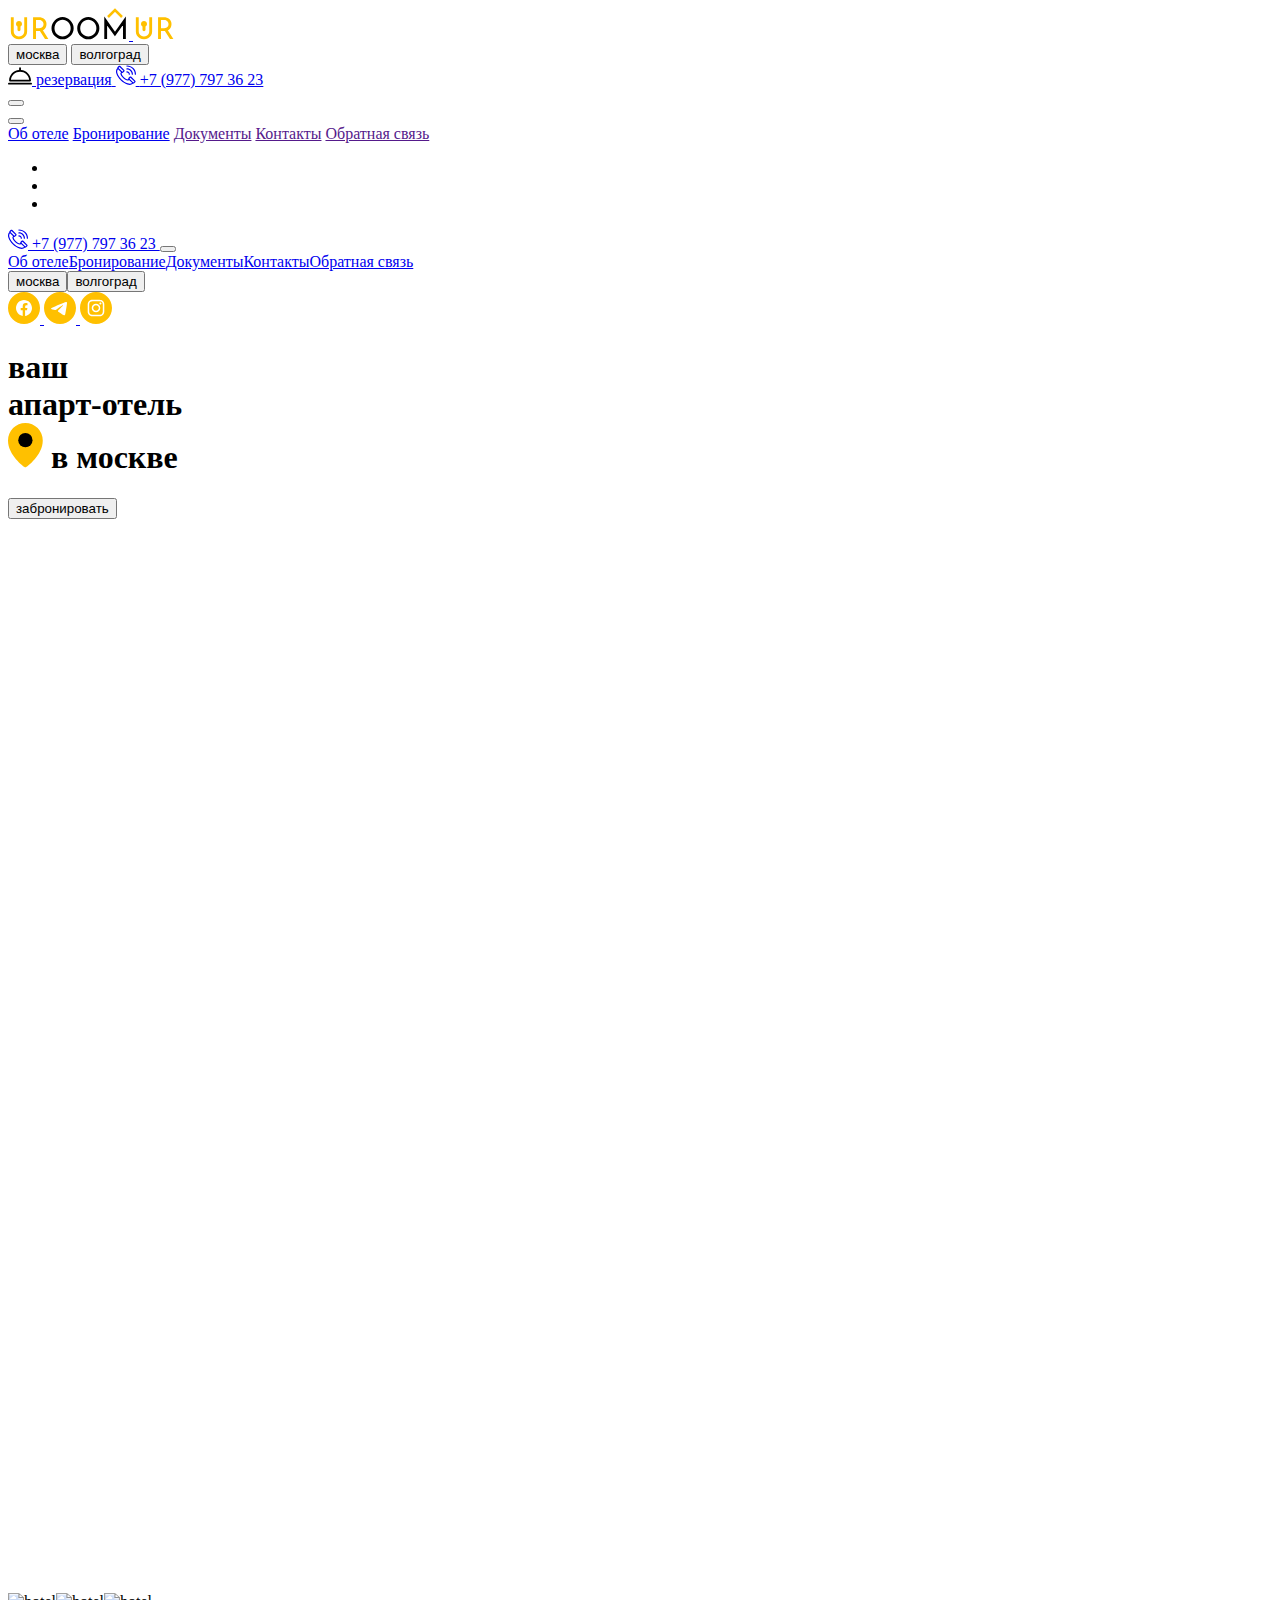
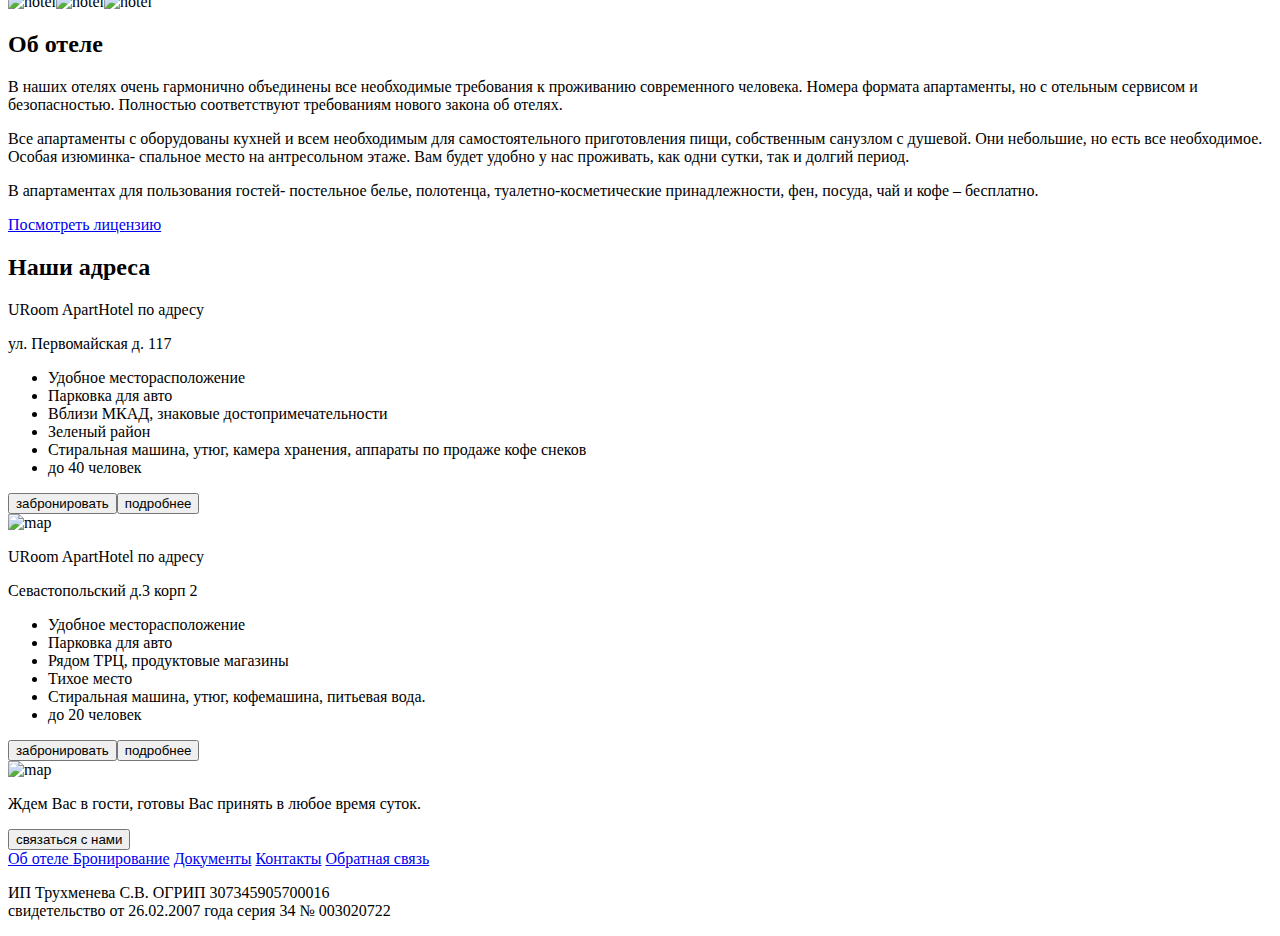
==== commit 1e6c0a7e: "changes" ====
--- a/index.html
+++ b/index.html
@@ -132,7 +132,7 @@
               <span data-v-359fa175=""></span>
             </button>
           </div>
-                <!-- <div class="menu layout__menu layout__menu--open" data-v-5d9dc056="" data-layout="">
+                <div class="menu layout__menu layout__menu--open" data-v-5d9dc056="" data-layout="">
                       <div class="menu__header" data-v-5d9dc056="">
                             </a>
                           <button class="btn-menu btn-menu--open" data-v-359fa175="" data-v-5d9dc056="">
@@ -153,7 +153,7 @@
                             </ul>
                         </div>
                         </nav>
-                </div> -->
+                </div>
         </header>
 
         <div class="menu layout__menu" data-v-5d9dc056="" data-layout="">
@@ -570,5 +570,23 @@
         
       </div>
     </div>
-  </body>
+<script>
+function change_myselect(sel) {
+  const dbParam = JSON.stringify({table:sel,limit:20});
+  const xmlhttp = new XMLHttpRequest();
+  xmlhttp.onload = function() {
+    myObj = JSON.parse(this.responseText);
+    text = "<table border='1'>"
+    for (x in myObj) {
+      text += "<tr><td>" + myObj[x].name + "</td></tr>";
+    }
+    text += "</table>"    
+    document.getElementById("demo").innerHTML = text;
+  }
+  xmlhttp.open("POST", "json_text.php", true);
+  xmlhttp.setRequestHeader("Content-type", "application/x-www-form-urlencoded");
+  xmlhttp.send("x=" + dbParam);
+}
+</script>
+	</body>
 </html>
